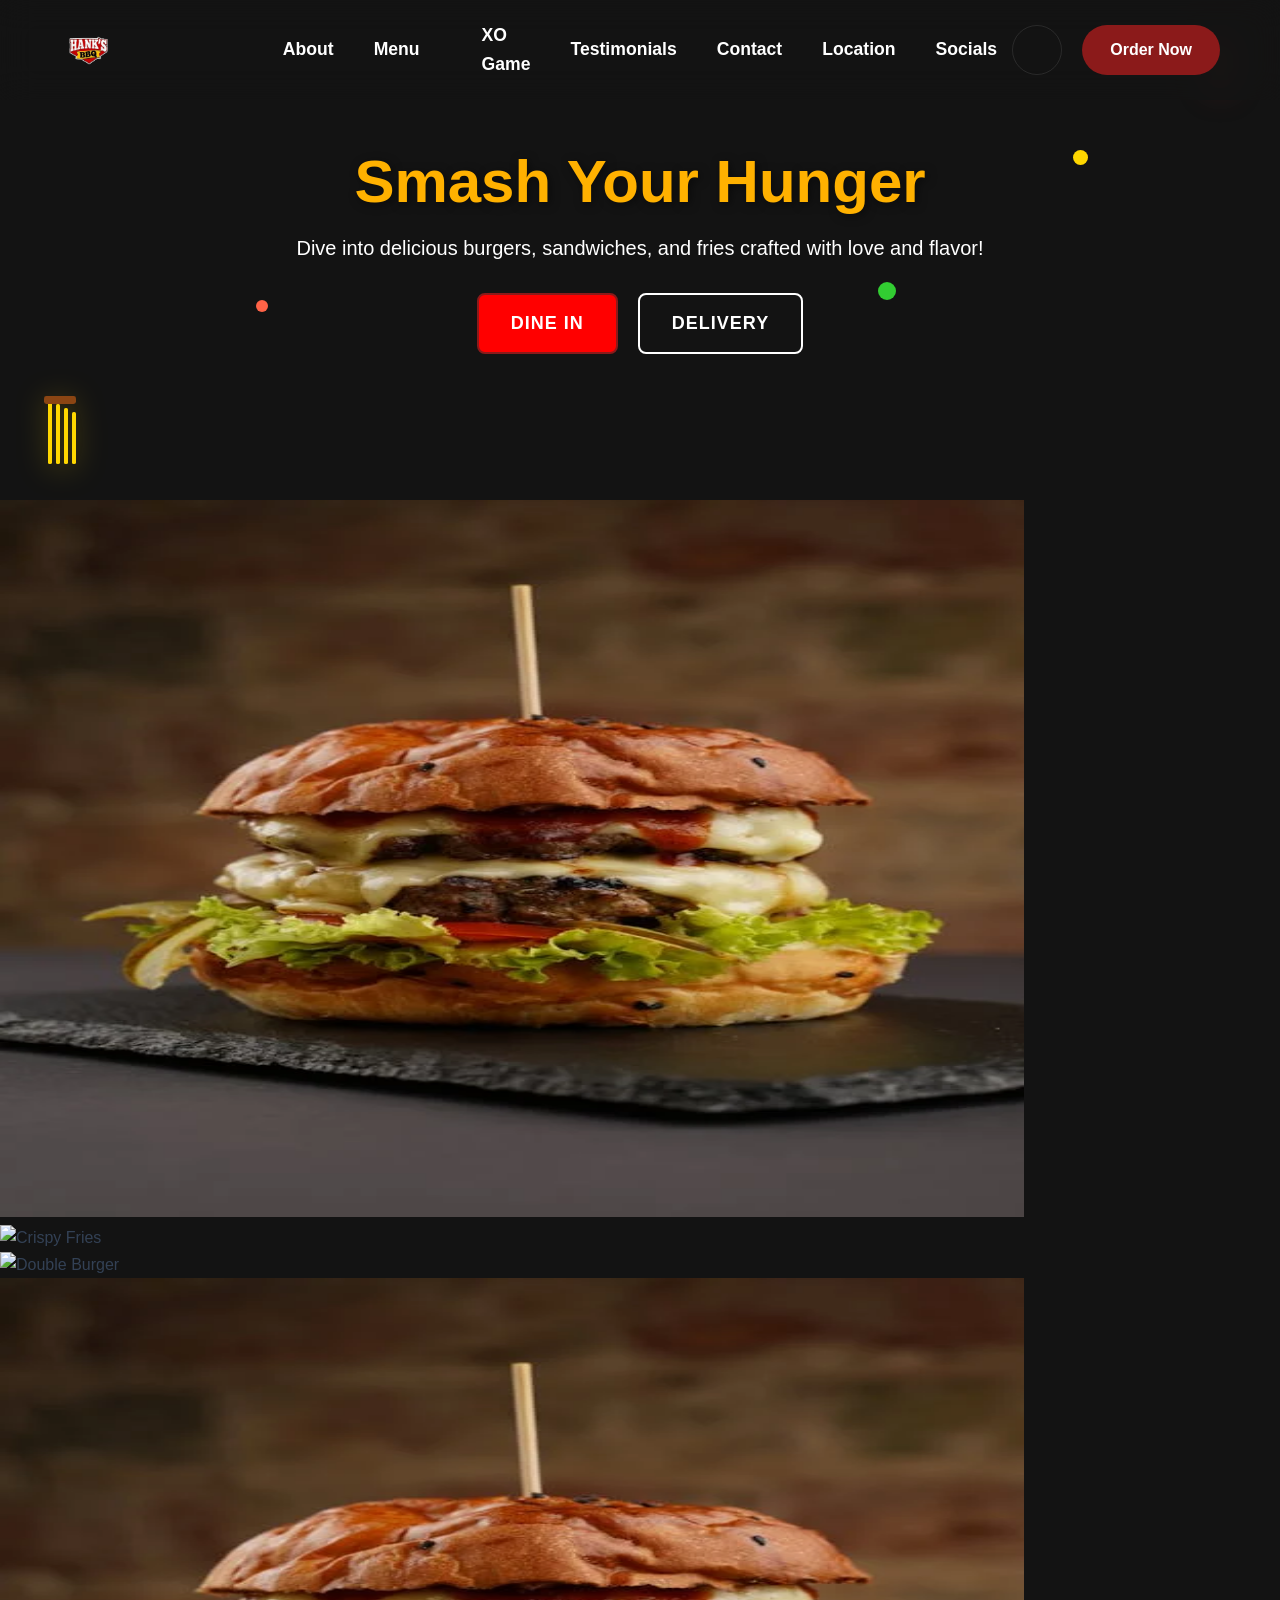
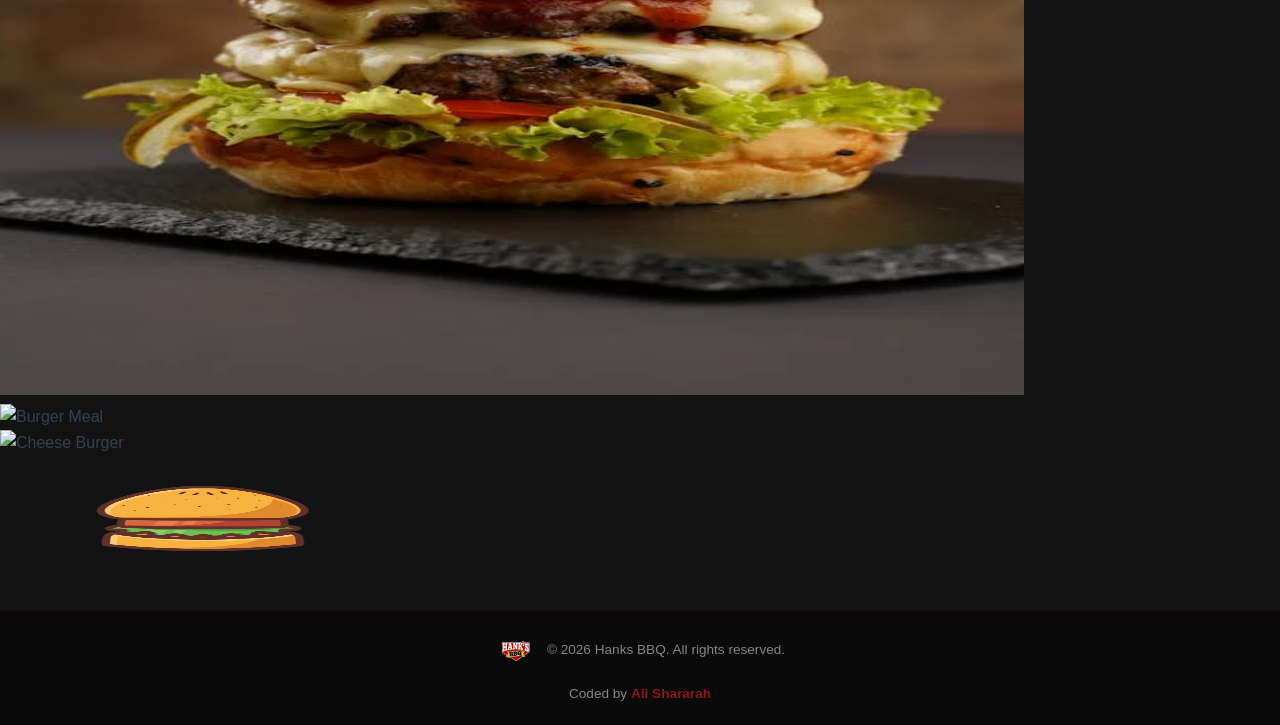
==== index.html @ 6cb67e4b "Add files via upload" ====
<!DOCTYPE html>
<html lang="en-US">
<head>
<meta charset="UTF-8">
<link rel="icon" type="image/png" href="438906440_1427563001210209_8043969711993804774_n.png">
<link rel="shortcut icon" href="438906440_1427563001210209_8043969711993804774_n.png">
    
		<title>Hanks BBQ</title>
<meta name='robots' content='max-image-preview:large' />
    <link rel="stylesheet" href="https://cdnjs.cloudflare.com/ajax/libs/font-awesome/6.4.0/css/all.min.css">
<link rel="alternate" type="application/rss+xml" title="Jitu  Raiyan &raquo; Feed" href="https://jituraiyan.com/feed/" />
<link rel="alternate" type="application/rss+xml" title="Jitu  Raiyan &raquo; Comments Feed" href="https://jituraiyan.com/comments/feed/" />
<link rel="alternate" title="oEmbed (JSON)" type="application/json+oembed" href="https://jituraiyan.com/wp-json/oembed/1.0/embed?url=https%3A%2F%2Fjituraiyan.com%2Fscroll-effect%2F" />
<link rel="alternate" title="oEmbed (XML)" type="text/xml+oembed" href="https://jituraiyan.com/wp-json/oembed/1.0/embed?url=https%3A%2F%2Fjituraiyan.com%2Fscroll-effect%2F&#038;format=xml" />
<style id='wp-img-auto-sizes-contain-inline-css'>
img:is([sizes=auto i],[sizes^="auto," i]){contain-intrinsic-size:3000px 1500px}
/*# sourceURL=wp-img-auto-sizes-contain-inline-css */
</style>
<link rel='stylesheet' id='astra-theme-css-css' href='https://jituraiyan.com/wp-content/themes/astra/assets/css/minified/main.min.css?ver=4.9.2' media='all' />
<style id='astra-theme-css-inline-css'>

:root{--ast-post-nav-space:0;--ast-container-default-xlg-padding:2.5em;--ast-container-default-lg-padding:2.5em;--ast-container-default-slg-padding:2em;--ast-container-default-md-padding:2.5em;--ast-container-default-sm-padding:2.5em;--ast-container-default-xs-padding:2.4em;--ast-container-default-xxs-padding:1.8em;--ast-code-block-background:#ECEFF3;--ast-comment-inputs-background:#F9FAFB;--ast-normal-container-width:1200px;--ast-narrow-container-width:750px;--ast-blog-title-font-weight:600;--ast-blog-meta-weight:600;--ast-global-color-primary:var(--ast-global-color-4);--ast-global-color-secondary:var(--ast-global-color-5);--ast-global-color-alternate-background:var(--ast-global-color-6);--ast-global-color-subtle-background:var(--ast-global-color-7);--ast-bg-style-guide:#F8FAFC;--ast-shadow-style-guide:0px 0px 4px 0 #00000057;--ast-global-dark-bg-style:#fff;--ast-global-dark-lfs:#fbfbfb;--ast-widget-bg-color:#fafafa;--ast-wc-container-head-bg-color:#fbfbfb;--ast-title-layout-bg:#eeeeee;--ast-search-border-color:#e7e7e7;--ast-lifter-hover-bg:#e6e6e6;--ast-gallery-block-color:#000;--srfm-color-input-label:var(--ast-global-color-2);}html{font-size:100%;}a{color:var(--ast-global-color-0);}a:hover,a:focus{color:white;}body,button,input,select,textarea,.ast-button,.ast-custom-button{font-family:-apple-system,BlinkMacSystemFont,Segoe UI,Roboto,Oxygen-Sans,Ubuntu,Cantarell,Helvetica Neue,sans-serif;font-weight:400;font-size:16px;font-size:1rem;line-height:var(--ast-body-line-height,1.65);}blockquote{color:var(--ast-global-color-3);}h1,.entry-content h1,h2,.entry-content h2,h3,.entry-content h3,h4,.entry-content h4,h5,.entry-content h5,h6,.entry-content h6,.site-title,.site-title a{font-weight:600;}.ast-site-identity .site-title a{color:var(--ast-global-color-2);}.site-title{font-size:26px;font-size:1.625rem;display:block;}.site-header .site-description{font-size:15px;font-size:0.9375rem;display:none;}.entry-title{font-size:20px;font-size:1.25rem;}.ast-blog-single-element.ast-taxonomy-container a{font-size:14px;font-size:0.875rem;}.ast-blog-meta-container{font-size:13px;font-size:0.8125rem;}.archive .ast-article-post .ast-article-inner,.blog .ast-article-post .ast-article-inner,.archive .ast-article-post .ast-article-inner:hover,.blog .ast-article-post .ast-article-inner:hover{border-top-left-radius:6px;border-top-right-radius:6px;border-bottom-right-radius:6px;border-bottom-left-radius:6px;overflow:hidden;}h1,.entry-content h1{font-size:36px;font-size:2.25rem;font-weight:600;line-height:1.4em;}h2,.entry-content h2{font-size:30px;font-size:1.875rem;font-weight:600;line-height:1.3em;}h3,.entry-content h3{font-size:24px;font-size:1.5rem;font-weight:600;line-height:1.3em;}h4,.entry-content h4{font-size:20px;font-size:1.25rem;line-height:1.2em;font-weight:600;}h5,.entry-content h5{font-size:18px;font-size:1.125rem;line-height:1.2em;font-weight:600;}h6,.entry-content h6{font-size:16px;font-size:1rem;line-height:1.25em;font-weight:600;}::selection{background-color:var(--ast-global-color-0);color:#ffffff;}body,h1,.entry-title a,.entry-content h1,h2,.entry-content h2,h3,.entry-content h3,h4,.entry-content h4,h5,.entry-content h5,h6,.entry-content h6{color:var(--ast-global-color-3);}.tagcloud a:hover,.tagcloud a:focus,.tagcloud a.current-item{color:#ffffff;border-color:var(--ast-global-color-0);background-color:var(--ast-global-color-0);}input:focus,input[type="text"]:focus,input[type="email"]:focus,input[type="url"]:focus,input[type="password"]:focus,input[type="reset"]:focus,input[type="search"]:focus,textarea:focus{border-color:var(--ast-global-color-0);}input[type="radio"]:checked,input[type=reset],input[type="checkbox"]:checked,input[type="checkbox"]:hover:checked,input[type="checkbox"]:focus:checked,input[type=range]::-webkit-slider-thumb{border-color:var(--ast-global-color-0);background-color:var(--ast-global-color-0);box-shadow:none;}.site-footer a:hover + .post-count,.site-footer a:focus + .post-count{background:var(--ast-global-color-0);border-color:var(--ast-global-color-0);}.single .nav-links .nav-previous,.single .nav-links .nav-next{color:var(--ast-global-color-0);}.entry-meta,.entry-meta *{line-height:1.45;color:var(--ast-global-color-0);font-weight:600;}.entry-meta a:not(.ast-button):hover,.entry-meta a:not(.ast-button):hover *,.entry-meta a:not(.ast-button):focus,.entry-meta a:not(.ast-button):focus *,.page-links > .page-link,.page-links .page-link:hover,.post-navigation a:hover{color:var(--ast-global-color-1);}#cat option,.secondary .calendar_wrap thead a,.secondary .calendar_wrap thead a:visited{color:var(--ast-global-color-0);}.secondary .calendar_wrap #today,.ast-progress-val span{background:var(--ast-global-color-0);}.secondary a:hover + .post-count,.secondary a:focus + .post-count{background:var(--ast-global-color-0);border-color:var(--ast-global-color-0);}.calendar_wrap #today > a{color:#ffffff;}.page-links .page-link,.single .post-navigation a{color:var(--ast-global-color-3);}.ast-search-menu-icon .search-form button.search-submit{padding:0 4px;}.ast-search-menu-icon form.search-form{padding-right:0;}.ast-search-menu-icon.slide-search input.search-field{width:0;}.ast-header-search .ast-search-menu-icon.ast-dropdown-active .search-form,.ast-header-search .ast-search-menu-icon.ast-dropdown-active .search-field:focus{transition:all 0.2s;}.search-form input.search-field:focus{outline:none;}.ast-search-menu-icon .search-form button.search-submit:focus,.ast-theme-transparent-header .ast-header-search .ast-dropdown-active .ast-icon,.ast-theme-transparent-header .ast-inline-search .search-field:focus .ast-icon{color:var(--ast-global-color-1);}.ast-header-search .slide-search .search-form{border:2px solid var(--ast-global-color-0);}.ast-header-search .slide-search .search-field{background-color:(--ast-global-dark-bg-style);}.ast-archive-title{color:var(--ast-global-color-2);}.widget-title{font-size:22px;font-size:1.375rem;color:var(--ast-global-color-2);}.ast-single-post .entry-content a,.ast-comment-content a:not(.ast-comment-edit-reply-wrap a){text-decoration:underline;}.ast-single-post .elementor-widget-button .elementor-button,.ast-single-post .entry-content .uagb-tab a,.ast-single-post .entry-content .uagb-ifb-cta a,.ast-single-post .entry-content .uabb-module-content a,.ast-single-post .entry-content .uagb-post-grid a,.ast-single-post .entry-content .uagb-timeline a,.ast-single-post .entry-content .uagb-toc__wrap a,.ast-single-post .entry-content .uagb-taxomony-box a,.ast-single-post .entry-content .woocommerce a,.entry-content .wp-block-latest-posts > li > a,.ast-single-post .entry-content .wp-block-file__button,li.ast-post-filter-single,.ast-single-post .ast-comment-content .comment-reply-link,.ast-single-post .ast-comment-content .comment-edit-link{text-decoration:none;}.ast-search-menu-icon.slide-search a:focus-visible:focus-visible,.astra-search-icon:focus-visible,#close:focus-visible,a:focus-visible,.ast-menu-toggle:focus-visible,.site .skip-link:focus-visible,.wp-block-loginout input:focus-visible,.wp-block-search.wp-block-search__button-inside .wp-block-search__inside-wrapper,.ast-header-navigation-arrow:focus-visible,.woocommerce .wc-proceed-to-checkout > .checkout-button:focus-visible,.woocommerce .woocommerce-MyAccount-navigation ul li a:focus-visible,.ast-orders-table__row .ast-orders-table__cell:focus-visible,.woocommerce .woocommerce-order-details .order-again > .button:focus-visible,.woocommerce .woocommerce-message a.button.wc-forward:focus-visible,.woocommerce #minus_qty:focus-visible,.woocommerce #plus_qty:focus-visible,a#ast-apply-coupon:focus-visible,.woocommerce .woocommerce-info a:focus-visible,.woocommerce .astra-shop-summary-wrap a:focus-visible,.woocommerce a.wc-forward:focus-visible,#ast-apply-coupon:focus-visible,.woocommerce-js .woocommerce-mini-cart-item a.remove:focus-visible,#close:focus-visible,.button.search-submit:focus-visible,#search_submit:focus,.normal-search:focus-visible,.ast-header-account-wrap:focus-visible,.woocommerce .ast-on-card-button.ast-quick-view-trigger:focus{outline-style:dotted;outline-color:inherit;outline-width:thin;}input:focus,input[type="text"]:focus,input[type="email"]:focus,input[type="url"]:focus,input[type="password"]:focus,input[type="reset"]:focus,input[type="search"]:focus,input[type="number"]:focus,textarea:focus,.wp-block-search__input:focus,[data-section="section-header-mobile-trigger"] .ast-button-wrap .ast-mobile-menu-trigger-minimal:focus,.ast-mobile-popup-drawer.active .menu-toggle-close:focus,.woocommerce-ordering select.orderby:focus,#ast-scroll-top:focus,#coupon_code:focus,.woocommerce-page #comment:focus,.woocommerce #reviews #respond input#submit:focus,.woocommerce a.add_to_cart_button:focus,.woocommerce .button.single_add_to_cart_button:focus,.woocommerce .woocommerce-cart-form button:focus,.woocommerce .woocommerce-cart-form__cart-item .quantity .qty:focus,.woocommerce .woocommerce-billing-fields .woocommerce-billing-fields__field-wrapper .woocommerce-input-wrapper > .input-text:focus,.woocommerce #order_comments:focus,.woocommerce #place_order:focus,.woocommerce .woocommerce-address-fields .woocommerce-address-fields__field-wrapper .woocommerce-input-wrapper > .input-text:focus,.woocommerce .woocommerce-MyAccount-content form button:focus,.woocommerce .woocommerce-MyAccount-content .woocommerce-EditAccountForm .woocommerce-form-row .woocommerce-Input.input-text:focus,.woocommerce .ast-woocommerce-container .woocommerce-pagination ul.page-numbers li a:focus,body #content .woocommerce form .form-row .select2-container--default .select2-selection--single:focus,#ast-coupon-code:focus,.woocommerce.woocommerce-js .quantity input[type=number]:focus,.woocommerce-js .woocommerce-mini-cart-item .quantity input[type=number]:focus,.woocommerce p#ast-coupon-trigger:focus{border-style:dotted;border-color:inherit;border-width:thin;}input{outline:none;}.ast-logo-title-inline .site-logo-img{padding-right:1em;}body .ast-oembed-container *{position:absolute;top:0;width:100%;height:100%;left:0;}body .wp-block-embed-pocket-casts .ast-oembed-container *{position:unset;}.ast-single-post-featured-section + article {margin-top: 2em;}.site-content .ast-single-post-featured-section img {width: 100%;overflow: hidden;object-fit: cover;}.ast-separate-container .site-content .ast-single-post-featured-section + article {margin-top: -80px;z-index: 9;position: relative;border-radius: 4px;}@media (min-width: 922px) {.ast-no-sidebar .site-content .ast-article-image-container--wide {margin-left: -120px;margin-right: -120px;max-width: unset;width: unset;}.ast-left-sidebar .site-content .ast-article-image-container--wide,.ast-right-sidebar .site-content .ast-article-image-container--wide {margin-left: -10px;margin-right: -10px;}.site-content .ast-article-image-container--full {margin-left: calc( -50vw + 50%);margin-right: calc( -50vw + 50%);max-width: 100vw;width: 100vw;}.ast-left-sidebar .site-content .ast-article-image-container--full,.ast-right-sidebar .site-content .ast-article-image-container--full {margin-left: -10px;margin-right: -10px;max-width: inherit;width: auto;}}.site > .ast-single-related-posts-container {margin-top: 0;}@media (min-width: 922px) {.ast-desktop .ast-container--narrow {max-width: var(--ast-narrow-container-width);margin: 0 auto;}}.ast-page-builder-template .hentry {margin: 0;}.ast-page-builder-template .site-content > .ast-container {max-width: 100%;padding: 0;}.ast-page-builder-template .site .site-content #primary {padding: 0;margin: 0;}.ast-page-builder-template .no-results {text-align: center;margin: 4em auto;}.ast-page-builder-template .ast-pagination {padding: 2em;}.ast-page-builder-template .entry-header.ast-no-title.ast-no-thumbnail {margin-top: 0;}.ast-page-builder-template .entry-header.ast-header-without-markup {margin-top: 0;margin-bottom: 0;}.ast-page-builder-template .entry-header.ast-no-title.ast-no-meta {margin-bottom: 0;}.ast-page-builder-template.single .post-navigation {padding-bottom: 2em;}.ast-page-builder-template.single-post .site-content > .ast-container {max-width: 100%;}.ast-page-builder-template .entry-header {margin-top: 2em;margin-left: auto;margin-right: auto;}.ast-page-builder-template .ast-archive-description {margin: 2em auto 0;padding-left: 20px;padding-right: 20px;}.ast-page-builder-template .ast-row {margin-left: 0;margin-right: 0;}.single.ast-page-builder-template .entry-header + .entry-content,.single.ast-page-builder-template .ast-single-entry-banner + .site-content article .entry-content {margin-bottom: 2em;}@media(min-width: 921px) {.ast-page-builder-template.archive.ast-right-sidebar .ast-row article,.ast-page-builder-template.archive.ast-left-sidebar .ast-row article {padding-left: 0;padding-right: 0;}}input[type="text"],input[type="number"],input[type="email"],input[type="url"],input[type="password"],input[type="search"],input[type=reset],input[type=tel],input[type=date],select,textarea{font-size:16px;font-style:normal;font-weight:400;line-height:24px;width:100%;padding:12px 16px;border-radius:4px;box-shadow:0px 1px 2px 0px rgba(0,0,0,0.05);color:var(--ast-form-input-text,#475569);}input[type="text"],input[type="number"],input[type="email"],input[type="url"],input[type="password"],input[type="search"],input[type=reset],input[type=tel],input[type=date],select{height:40px;}input[type="date"]{border-width:1px;border-style:solid;border-color:var(--ast-border-color);background:var( --ast-global-color-secondary,--ast-global-color-5 );}input[type="text"]:focus,input[type="number"]:focus,input[type="email"]:focus,input[type="url"]:focus,input[type="password"]:focus,input[type="search"]:focus,input[type=reset]:focus,input[type="tel"]:focus,input[type="date"]:focus,select:focus,textarea:focus{border-color:#046BD2;box-shadow:none;outline:none;color:var(--ast-form-input-focus-text,#475569);}label,legend{color:#111827;font-size:14px;font-style:normal;font-weight:500;line-height:20px;}select{padding:6px 10px;}fieldset{padding:30px;border-radius:4px;}button,.ast-button,.button,input[type="button"],input[type="reset"],input[type="submit"]{border-radius:4px;box-shadow:0px 1px 2px 0px rgba(0,0,0,0.05);}:root{--ast-comment-inputs-background:#FFF;}::placeholder{color:var(--ast-form-field-color,#9CA3AF);}::-ms-input-placeholder{color:var(--ast-form-field-color,#9CA3AF);}@media (max-width:921.9px){#ast-desktop-header{display:none;}}@media (min-width:922px){#ast-mobile-header{display:none;}}.wp-block-buttons.aligncenter{justify-content:center;}@media (max-width:921px){.ast-theme-transparent-header #primary,.ast-theme-transparent-header #secondary{padding:0;}}@media (max-width:921px){.ast-plain-container.ast-no-sidebar #primary{padding:0;}}.ast-plain-container.ast-no-sidebar #primary{margin-top:0;margin-bottom:0;}.wp-block-button.is-style-outline .wp-block-button__link{border-color:var(--ast-global-color-0);}div.wp-block-button.is-style-outline > .wp-block-button__link:not(.has-text-color),div.wp-block-button.wp-block-button__link.is-style-outline:not(.has-text-color){color:var(--ast-global-color-0);}.wp-block-button.is-style-outline .wp-block-button__link:hover,.wp-block-buttons .wp-block-button.is-style-outline .wp-block-button__link:focus,.wp-block-buttons .wp-block-button.is-style-outline > .wp-block-button__link:not(.has-text-color):hover,.wp-block-buttons .wp-block-button.wp-block-button__link.is-style-outline:not(.has-text-color):hover{color:#ffffff;background-color:var(--ast-global-color-1);border-color:var(--ast-global-color-1);}.post-page-numbers.current .page-link,.ast-pagination .page-numbers.current{color:#ffffff;border-color:var(--ast-global-color-0);background-color:var(--ast-global-color-0);}.wp-block-buttons .wp-block-button.is-style-outline .wp-block-button__link.wp-element-button,.ast-outline-button,.wp-block-uagb-buttons-child .uagb-buttons-repeater.ast-outline-button{border-color:var(--ast-global-color-0);border-top-width:2px;border-right-width:2px;border-bottom-width:2px;border-left-width:2px;font-family:inherit;font-weight:500;font-size:16px;font-size:1rem;line-height:1em;padding-top:13px;padding-right:30px;padding-bottom:13px;padding-left:30px;}.wp-block-buttons .wp-block-button.is-style-outline > .wp-block-button__link:not(.has-text-color),.wp-block-buttons .wp-block-button.wp-block-button__link.is-style-outline:not(.has-text-color),.ast-outline-button{color:var(--ast-global-color-0);}.wp-block-button.is-style-outline .wp-block-button__link:hover,.wp-block-buttons .wp-block-button.is-style-outline .wp-block-button__link:focus,.wp-block-buttons .wp-block-button.is-style-outline > .wp-block-button__link:not(.has-text-color):hover,.wp-block-buttons .wp-block-button.wp-block-button__link.is-style-outline:not(.has-text-color):hover,.ast-outline-button:hover,.ast-outline-button:focus,.wp-block-uagb-buttons-child .uagb-buttons-repeater.ast-outline-button:hover,.wp-block-uagb-buttons-child .uagb-buttons-repeater.ast-outline-button:focus{color:#ffffff;background-color:var(--ast-global-color-1);border-color:var(--ast-global-color-1);}.ast-single-post .entry-content a.ast-outline-button,.ast-single-post .entry-content .is-style-outline>.wp-block-button__link{text-decoration:none;}.wp-block-button .wp-block-button__link.wp-element-button.is-style-outline:not(.has-background),.wp-block-button.is-style-outline>.wp-block-button__link.wp-element-button:not(.has-background),.ast-outline-button{background-color:transparent;}.uagb-buttons-repeater.ast-outline-button{border-radius:9999px;}@media (max-width:921px){.wp-block-buttons .wp-block-button.is-style-outline .wp-block-button__link.wp-element-button,.ast-outline-button,.wp-block-uagb-buttons-child .uagb-buttons-repeater.ast-outline-button{padding-top:12px;padding-right:28px;padding-bottom:12px;padding-left:28px;}}@media (max-width:544px){.wp-block-buttons .wp-block-button.is-style-outline .wp-block-button__link.wp-element-button,.ast-outline-button,.wp-block-uagb-buttons-child .uagb-buttons-repeater.ast-outline-button{padding-top:10px;padding-right:24px;padding-bottom:10px;padding-left:24px;}}.entry-content[data-ast-blocks-layout] > figure{margin-bottom:1em;}h1.widget-title{font-weight:600;}h2.widget-title{font-weight:600;}h3.widget-title{font-weight:600;}.elementor-widget-container .elementor-loop-container .e-loop-item[data-elementor-type="loop-item"]{width:100%;} .content-area .elementor-widget-theme-post-content h1,.content-area .elementor-widget-theme-post-content h2,.content-area .elementor-widget-theme-post-content h3,.content-area .elementor-widget-theme-post-content h4,.content-area .elementor-widget-theme-post-content h5,.content-area .elementor-widget-theme-post-content h6{margin-top:1.5em;margin-bottom:calc(0.3em + 10px);}#page{display:flex;flex-direction:column;min-height:100vh;}.ast-404-layout-1 h1.page-title{color:var(--ast-global-color-2);}.single .post-navigation a{line-height:1em;height:inherit;}.error-404 .page-sub-title{font-size:1.5rem;font-weight:inherit;}.search .site-content .content-area .search-form{margin-bottom:0;}#page .site-content{flex-grow:1;}.widget{margin-bottom:1.25em;}#secondary li{line-height:1.5em;}#secondary .wp-block-group h2{margin-bottom:0.7em;}#secondary h2{font-size:1.7rem;}.ast-separate-container .ast-article-post,.ast-separate-container .ast-article-single,.ast-separate-container .comment-respond{padding:3em;}.ast-separate-container .ast-article-single .ast-article-single{padding:0;}.ast-article-single .wp-block-post-template-is-layout-grid{padding-left:0;}.ast-separate-container .comments-title,.ast-narrow-container .comments-title{padding:1.5em 2em;}.ast-page-builder-template .comment-form-textarea,.ast-comment-formwrap .ast-grid-common-col{padding:0;}.ast-comment-formwrap{padding:0;display:inline-flex;column-gap:20px;width:100%;margin-left:0;margin-right:0;}.comments-area textarea#comment:focus,.comments-area textarea#comment:active,.comments-area .ast-comment-formwrap input[type="text"]:focus,.comments-area .ast-comment-formwrap input[type="text"]:active {box-shadow:none;outline:none;}.archive.ast-page-builder-template .entry-header{margin-top:2em;}.ast-page-builder-template .ast-comment-formwrap{width:100%;}.entry-title{margin-bottom:0.6em;}.ast-archive-description p{font-size:inherit;font-weight:inherit;line-height:inherit;}.ast-separate-container .ast-comment-list li.depth-1,.hentry{margin-bottom:1.5em;}.site-content section.ast-archive-description{margin-bottom:2em;}@media (min-width:921px){.ast-left-sidebar.ast-page-builder-template #secondary,.archive.ast-right-sidebar.ast-page-builder-template .site-main{padding-left:20px;padding-right:20px;}}@media (max-width:544px){.ast-comment-formwrap.ast-row{column-gap:10px;display:inline-block;}#ast-commentform .ast-grid-common-col{position:relative;width:100%;}}@media (min-width:1201px){.ast-separate-container .ast-article-post,.ast-separate-container .ast-article-single,.ast-separate-container .ast-author-box,.ast-separate-container .ast-404-layout-1,.ast-separate-container .no-results{padding:3em;}} .content-area .elementor-widget-theme-post-content h1,.content-area .elementor-widget-theme-post-content h2,.content-area .elementor-widget-theme-post-content h3,.content-area .elementor-widget-theme-post-content h4,.content-area .elementor-widget-theme-post-content h5,.content-area .elementor-widget-theme-post-content h6{margin-top:1.5em;margin-bottom:calc(0.3em + 10px);}.elementor-loop-container .e-loop-item,.elementor-loop-container .ast-separate-container .ast-article-post,.elementor-loop-container .ast-separate-container .ast-article-single,.elementor-loop-container .ast-separate-container .comment-respond{padding:0px;}@media (max-width:921px){.ast-separate-container #primary,.ast-separate-container #secondary{padding:1.5em 0;}#primary,#secondary{padding:1.5em 0;margin:0;}.ast-left-sidebar #content > .ast-container{display:flex;flex-direction:column-reverse;width:100%;}}@media (min-width:922px){.ast-separate-container.ast-right-sidebar #primary,.ast-separate-container.ast-left-sidebar #primary{border:0;}.search-no-results.ast-separate-container #primary{margin-bottom:4em;}}.wp-block-button .wp-block-button__link{color:#ffffff;}.wp-block-button .wp-block-button__link:hover,.wp-block-button .wp-block-button__link:focus{color:#ffffff;background-color:var(--ast-global-color-1);border-color:var(--ast-global-color-1);}.elementor-widget-heading h1.elementor-heading-title{line-height:1.4em;}.elementor-widget-heading h2.elementor-heading-title{line-height:1.3em;}.elementor-widget-heading h3.elementor-heading-title{line-height:1.3em;}.elementor-widget-heading h4.elementor-heading-title{line-height:1.2em;}.elementor-widget-heading h5.elementor-heading-title{line-height:1.2em;}.elementor-widget-heading h6.elementor-heading-title{line-height:1.25em;}.wp-block-button .wp-block-button__link,.wp-block-search .wp-block-search__button,body .wp-block-file .wp-block-file__button{border-color:var(--ast-global-color-0);background-color:var(--ast-global-color-0);color:#ffffff;font-family:inherit;font-weight:500;line-height:1em;font-size:16px;font-size:1rem;padding-top:15px;padding-right:30px;padding-bottom:15px;padding-left:30px;}.ast-single-post .entry-content .wp-block-button .wp-block-button__link,.ast-single-post .entry-content .wp-block-search .wp-block-search__button,body .entry-content .wp-block-file .wp-block-file__button{text-decoration:none;}@media (max-width:921px){.wp-block-button .wp-block-button__link,.wp-block-search .wp-block-search__button,body .wp-block-file .wp-block-file__button{padding-top:14px;padding-right:28px;padding-bottom:14px;padding-left:28px;}}@media (max-width:544px){.wp-block-button .wp-block-button__link,.wp-block-search .wp-block-search__button,body .wp-block-file .wp-block-file__button{padding-top:12px;padding-right:24px;padding-bottom:12px;padding-left:24px;}}.menu-toggle,button,.ast-button,.ast-custom-button,.button,input#submit,input[type="button"],input[type="submit"],input[type="reset"],#comments .submit,.search .search-submit,form[CLASS*="wp-block-search__"].wp-block-search .wp-block-search__inside-wrapper .wp-block-search__button,body .wp-block-file .wp-block-file__button,.search .search-submit,.woocommerce-js a.button,.woocommerce button.button,.woocommerce .woocommerce-message a.button,.woocommerce #respond input#submit.alt,.woocommerce input.button.alt,.woocommerce input.button,.woocommerce input.button:disabled,.woocommerce input.button:disabled[disabled],.woocommerce input.button:disabled:hover,.woocommerce input.button:disabled[disabled]:hover,.woocommerce #respond input#submit,.woocommerce button.button.alt.disabled,.wc-block-grid__products .wc-block-grid__product .wp-block-button__link,.wc-block-grid__product-onsale,[CLASS*="wc-block"] button,.woocommerce-js .astra-cart-drawer .astra-cart-drawer-content .woocommerce-mini-cart__buttons .button:not(.checkout):not(.ast-continue-shopping),.woocommerce-js .astra-cart-drawer .astra-cart-drawer-content .woocommerce-mini-cart__buttons a.checkout,.woocommerce button.button.alt.disabled.wc-variation-selection-needed,[CLASS*="wc-block"] .wc-block-components-button{border-style:solid;border-top-width:0;border-right-width:0;border-left-width:0;border-bottom-width:0;color:#ffffff;border-color:var(--ast-global-color-0);background-color:var(--ast-global-color-0);padding-top:15px;padding-right:30px;padding-bottom:15px;padding-left:30px;font-family:inherit;font-weight:500;font-size:16px;font-size:1rem;line-height:1em;}button:focus,.menu-toggle:hover,button:hover,.ast-button:hover,.ast-custom-button:hover .button:hover,.ast-custom-button:hover ,input[type=reset]:hover,input[type=reset]:focus,input#submit:hover,input#submit:focus,input[type="button"]:hover,input[type="button"]:focus,input[type="submit"]:hover,input[type="submit"]:focus,form[CLASS*="wp-block-search__"].wp-block-search .wp-block-search__inside-wrapper .wp-block-search__button:hover,form[CLASS*="wp-block-search__"].wp-block-search .wp-block-search__inside-wrapper .wp-block-search__button:focus,body .wp-block-file .wp-block-file__button:hover,body .wp-block-file .wp-block-file__button:focus,.woocommerce-js a.button:hover,.woocommerce button.button:hover,.woocommerce .woocommerce-message a.button:hover,.woocommerce #respond input#submit:hover,.woocommerce #respond input#submit.alt:hover,.woocommerce input.button.alt:hover,.woocommerce input.button:hover,.woocommerce button.button.alt.disabled:hover,.wc-block-grid__products .wc-block-grid__product .wp-block-button__link:hover,[CLASS*="wc-block"] button:hover,.woocommerce-js .astra-cart-drawer .astra-cart-drawer-content .woocommerce-mini-cart__buttons .button:not(.checkout):not(.ast-continue-shopping):hover,.woocommerce-js .astra-cart-drawer .astra-cart-drawer-content .woocommerce-mini-cart__buttons a.checkout:hover,.woocommerce button.button.alt.disabled.wc-variation-selection-needed:hover,[CLASS*="wc-block"] .wc-block-components-button:hover,[CLASS*="wc-block"] .wc-block-components-button:focus{color:#ffffff;background-color:var(--ast-global-color-1);border-color:var(--ast-global-color-1);}form[CLASS*="wp-block-search__"].wp-block-search .wp-block-search__inside-wrapper .wp-block-search__button.has-icon{padding-top:calc(15px - 3px);padding-right:calc(30px - 3px);padding-bottom:calc(15px - 3px);padding-left:calc(30px - 3px);}@media (max-width:921px){.menu-toggle,button,.ast-button,.ast-custom-button,.button,input#submit,input[type="button"],input[type="submit"],input[type="reset"],#comments .submit,.search .search-submit,form[CLASS*="wp-block-search__"].wp-block-search .wp-block-search__inside-wrapper .wp-block-search__button,body .wp-block-file .wp-block-file__button,.search .search-submit,.woocommerce-js a.button,.woocommerce button.button,.woocommerce .woocommerce-message a.button,.woocommerce #respond input#submit.alt,.woocommerce input.button.alt,.woocommerce input.button,.woocommerce input.button:disabled,.woocommerce input.button:disabled[disabled],.woocommerce input.button:disabled:hover,.woocommerce input.button:disabled[disabled]:hover,.woocommerce #respond input#submit,.woocommerce button.button.alt.disabled,.wc-block-grid__products .wc-block-grid__product .wp-block-button__link,.wc-block-grid__product-onsale,[CLASS*="wc-block"] button,.woocommerce-js .astra-cart-drawer .astra-cart-drawer-content .woocommerce-mini-cart__buttons .button:not(.checkout):not(.ast-continue-shopping),.woocommerce-js .astra-cart-drawer .astra-cart-drawer-content .woocommerce-mini-cart__buttons a.checkout,.woocommerce button.button.alt.disabled.wc-variation-selection-needed,[CLASS*="wc-block"] .wc-block-components-button{padding-top:14px;padding-right:28px;padding-bottom:14px;padding-left:28px;}}@media (max-width:544px){.menu-toggle,button,.ast-button,.ast-custom-button,.button,input#submit,input[type="button"],input[type="submit"],input[type="reset"],#comments .submit,.search .search-submit,form[CLASS*="wp-block-search__"].wp-block-search .wp-block-search__inside-wrapper .wp-block-search__button,body .wp-block-file .wp-block-file__button,.search .search-submit,.woocommerce-js a.button,.woocommerce button.button,.woocommerce .woocommerce-message a.button,.woocommerce #respond input#submit.alt,.woocommerce input.button.alt,.woocommerce input.button,.woocommerce input.button:disabled,.woocommerce input.button:disabled[disabled],.woocommerce input.button:disabled:hover,.woocommerce input.button:disabled[disabled]:hover,.woocommerce #respond input#submit,.woocommerce button.button.alt.disabled,.wc-block-grid__products .wc-block-grid__product .wp-block-button__link,.wc-block-grid__product-onsale,[CLASS*="wc-block"] button,.woocommerce-js .astra-cart-drawer .astra-cart-drawer-content .woocommerce-mini-cart__buttons .button:not(.checkout):not(.ast-continue-shopping),.woocommerce-js .astra-cart-drawer .astra-cart-drawer-content .woocommerce-mini-cart__buttons a.checkout,.woocommerce button.button.alt.disabled.wc-variation-selection-needed,[CLASS*="wc-block"] .wc-block-components-button{padding-top:12px;padding-right:24px;padding-bottom:12px;padding-left:24px;}}@media (max-width:921px){.ast-mobile-header-stack .main-header-bar .ast-search-menu-icon{display:inline-block;}.ast-header-break-point.ast-header-custom-item-outside .ast-mobile-header-stack .main-header-bar .ast-search-icon{margin:0;}.ast-comment-avatar-wrap img{max-width:2.5em;}.ast-comment-meta{padding:0 1.8888em 1.3333em;}}@media (min-width:544px){.ast-container{max-width:100%;}}@media (max-width:544px){.ast-separate-container .ast-article-post,.ast-separate-container .ast-article-single,.ast-separate-container .comments-title,.ast-separate-container .ast-archive-description{padding:1.5em 1em;}.ast-separate-container #content .ast-container{padding-left:0.54em;padding-right:0.54em;}.ast-separate-container .ast-comment-list .bypostauthor{padding:.5em;}.ast-search-menu-icon.ast-dropdown-active .search-field{width:170px;}} #ast-mobile-header .ast-site-header-cart-li a{pointer-events:none;}.ast-separate-container{background-color:var(--ast-global-color-5);}@media (max-width:921px){.site-title{display:block;}.site-header .site-description{display:none;}h1,.entry-content h1{font-size:30px;font-size:1.875rem;}h2,.entry-content h2{font-size:25px;font-size:1.5625rem;}h3,.entry-content h3{font-size:20px;font-size:1.25rem;}}@media (max-width:544px){.site-title{display:block;}.site-header .site-description{display:none;}h1,.entry-content h1{font-size:30px;font-size:1.875rem;}h2,.entry-content h2{font-size:25px;font-size:1.5625rem;}h3,.entry-content h3{font-size:20px;font-size:1.25rem;}}@media (max-width:921px){html{font-size:91.2%;}}@media (max-width:544px){html{font-size:91.2%;}}@media (min-width:922px){.ast-container{max-width:1240px;}}@media (min-width:922px){.site-content .ast-container{display:flex;}}@media (max-width:921px){.site-content .ast-container{flex-direction:column;}}.entry-content h1,.entry-content h2,.entry-content h3,.entry-content h4,.entry-content h5,.entry-content h6{clear:none;}@media (min-width:922px){.main-header-menu .sub-menu .menu-item.ast-left-align-sub-menu:hover > .sub-menu,.main-header-menu .sub-menu .menu-item.ast-left-align-sub-menu.focus > .sub-menu{margin-left:-0px;}}.entry-content li > p{margin-bottom:0;}.site .comments-area{padding-bottom:2em;margin-top:2em;}.wp-block-file {display: flex;align-items: center;flex-wrap: wrap;justify-content: space-between;}.wp-block-pullquote {border: none;}.wp-block-pullquote blockquote::before {content: "\201D";font-family: "Helvetica",sans-serif;display: flex;transform: rotate( 180deg );font-size: 6rem;font-style: normal;line-height: 1;font-weight: bold;align-items: center;justify-content: center;}.has-text-align-right > blockquote::before {justify-content: flex-start;}.has-text-align-left > blockquote::before {justify-content: flex-end;}figure.wp-block-pullquote.is-style-solid-color blockquote {max-width: 100%;text-align: inherit;}:root {--wp--custom--ast-default-block-top-padding: 3em;--wp--custom--ast-default-block-right-padding: 3em;--wp--custom--ast-default-block-bottom-padding: 3em;--wp--custom--ast-default-block-left-padding: 3em;--wp--custom--ast-container-width: 1200px;--wp--custom--ast-content-width-size: 1200px;--wp--custom--ast-wide-width-size: calc(1200px + var(--wp--custom--ast-default-block-left-padding) + var(--wp--custom--ast-default-block-right-padding));}.ast-narrow-container {--wp--custom--ast-content-width-size: 750px;--wp--custom--ast-wide-width-size: 750px;}@media(max-width: 921px) {:root {--wp--custom--ast-default-block-top-padding: 3em;--wp--custom--ast-default-block-right-padding: 2em;--wp--custom--ast-default-block-bottom-padding: 3em;--wp--custom--ast-default-block-left-padding: 2em;}}@media(max-width: 544px) {:root {--wp--custom--ast-default-block-top-padding: 3em;--wp--custom--ast-default-block-right-padding: 1.5em;--wp--custom--ast-default-block-bottom-padding: 3em;--wp--custom--ast-default-block-left-padding: 1.5em;}}.entry-content > .wp-block-group,.entry-content > .wp-block-cover,.entry-content > .wp-block-columns {padding-top: var(--wp--custom--ast-default-block-top-padding);padding-right: var(--wp--custom--ast-default-block-right-padding);padding-bottom: var(--wp--custom--ast-default-block-bottom-padding);padding-left: var(--wp--custom--ast-default-block-left-padding);}.ast-plain-container.ast-no-sidebar .entry-content > .alignfull,.ast-page-builder-template .ast-no-sidebar .entry-content > .alignfull {margin-left: calc( -50vw + 50%);margin-right: calc( -50vw + 50%);max-width: 100vw;width: 100vw;}.ast-plain-container.ast-no-sidebar .entry-content .alignfull .alignfull,.ast-page-builder-template.ast-no-sidebar .entry-content .alignfull .alignfull,.ast-plain-container.ast-no-sidebar .entry-content .alignfull .alignwide,.ast-page-builder-template.ast-no-sidebar .entry-content .alignfull .alignwide,.ast-plain-container.ast-no-sidebar .entry-content .alignwide .alignfull,.ast-page-builder-template.ast-no-sidebar .entry-content .alignwide .alignfull,.ast-plain-container.ast-no-sidebar .entry-content .alignwide .alignwide,.ast-page-builder-template.ast-no-sidebar .entry-content .alignwide .alignwide,.ast-plain-container.ast-no-sidebar .entry-content .wp-block-column .alignfull,.ast-page-builder-template.ast-no-sidebar .entry-content .wp-block-column .alignfull,.ast-plain-container.ast-no-sidebar .entry-content .wp-block-column .alignwide,.ast-page-builder-template.ast-no-sidebar .entry-content .wp-block-column .alignwide {margin-left: auto;margin-right: auto;width: 100%;}[data-ast-blocks-layout] .wp-block-separator:not(.is-style-dots) {height: 0;}[data-ast-blocks-layout] .wp-block-separator {margin: 20px auto;}[data-ast-blocks-layout] .wp-block-separator:not(.is-style-wide):not(.is-style-dots) {max-width: 100px;}[data-ast-blocks-layout] .wp-block-separator.has-background {padding: 0;}.entry-content[data-ast-blocks-layout] > * {max-width: var(--wp--custom--ast-content-width-size);margin-left: auto;margin-right: auto;}.entry-content[data-ast-blocks-layout] > .alignwide {max-width: var(--wp--custom--ast-wide-width-size);}.entry-content[data-ast-blocks-layout] .alignfull {max-width: none;}.entry-content .wp-block-columns {margin-bottom: 0;}blockquote {margin: 1.5em;border-color: rgba(0,0,0,0.05);}.wp-block-quote:not(.has-text-align-right):not(.has-text-align-center) {border-left: 5px solid rgba(0,0,0,0.05);}.has-text-align-right > blockquote,blockquote.has-text-align-right {border-right: 5px solid rgba(0,0,0,0.05);}.has-text-align-left > blockquote,blockquote.has-text-align-left {border-left: 5px solid rgba(0,0,0,0.05);}.wp-block-site-tagline,.wp-block-latest-posts .read-more {margin-top: 15px;}.wp-block-loginout p label {display: block;}.wp-block-loginout p:not(.login-remember):not(.login-submit) input {width: 100%;}.wp-block-loginout input:focus {border-color: transparent;}.wp-block-loginout input:focus {outline: thin dotted;}.entry-content .wp-block-media-text .wp-block-media-text__content {padding: 0 0 0 8%;}.entry-content .wp-block-media-text.has-media-on-the-right .wp-block-media-text__content {padding: 0 8% 0 0;}.entry-content .wp-block-media-text.has-background .wp-block-media-text__content {padding: 8%;}.entry-content .wp-block-cover:not([class*="background-color"]):not(.has-text-color.has-link-color) .wp-block-cover__inner-container,.entry-content .wp-block-cover:not([class*="background-color"]) .wp-block-cover-image-text,.entry-content .wp-block-cover:not([class*="background-color"]) .wp-block-cover-text,.entry-content .wp-block-cover-image:not([class*="background-color"]) .wp-block-cover__inner-container,.entry-content .wp-block-cover-image:not([class*="background-color"]) .wp-block-cover-image-text,.entry-content .wp-block-cover-image:not([class*="background-color"]) .wp-block-cover-text {color: var(--ast-global-color-primary,var(--ast-global-color-5));}.wp-block-loginout .login-remember input {width: 1.1rem;height: 1.1rem;margin: 0 5px 4px 0;vertical-align: middle;}.wp-block-latest-posts > li > *:first-child,.wp-block-latest-posts:not(.is-grid) > li:first-child {margin-top: 0;}.entry-content > .wp-block-buttons,.entry-content > .wp-block-uagb-buttons {margin-bottom: 1.5em;}.wp-block-search__inside-wrapper .wp-block-search__input {padding: 0 10px;color: var(--ast-global-color-3);background: var(--ast-global-color-primary,var(--ast-global-color-5));border-color: var(--ast-border-color);}.wp-block-latest-posts .read-more {margin-bottom: 1.5em;}.wp-block-search__no-button .wp-block-search__inside-wrapper .wp-block-search__input {padding-top: 5px;padding-bottom: 5px;}.wp-block-latest-posts .wp-block-latest-posts__post-date,.wp-block-latest-posts .wp-block-latest-posts__post-author {font-size: 1rem;}.wp-block-latest-posts > li > *,.wp-block-latest-posts:not(.is-grid) > li {margin-top: 12px;margin-bottom: 12px;}.ast-page-builder-template .entry-content[data-ast-blocks-layout] > *,.ast-page-builder-template .entry-content[data-ast-blocks-layout] > .alignfull:not(.wp-block-group):not(.uagb-is-root-container) > * {max-width: none;}.ast-page-builder-template .entry-content[data-ast-blocks-layout] > .alignwide:not(.uagb-is-root-container) > * {max-width: var(--wp--custom--ast-wide-width-size);}.ast-page-builder-template .entry-content[data-ast-blocks-layout] > .inherit-container-width > *,.ast-page-builder-template .entry-content[data-ast-blocks-layout] > *:not(.wp-block-group):not(.uagb-is-root-container) > *,.entry-content[data-ast-blocks-layout] > .wp-block-cover .wp-block-cover__inner-container {max-width: none ;margin-left: auto;margin-right: auto;}.entry-content[data-ast-blocks-layout] .wp-block-cover:not(.alignleft):not(.alignright) {width: auto;}@media(max-width: 1200px) {.ast-separate-container .entry-content > .alignfull,.ast-separate-container .entry-content[data-ast-blocks-layout] > .alignwide,.ast-plain-container .entry-content[data-ast-blocks-layout] > .alignwide,.ast-plain-container .entry-content .alignfull {margin-left: calc(-1 * min(var(--ast-container-default-xlg-padding),20px)) ;margin-right: calc(-1 * min(var(--ast-container-default-xlg-padding),20px));}}@media(min-width: 1201px) {.ast-separate-container .entry-content > .alignfull {margin-left: calc(-1 * var(--ast-container-default-xlg-padding) );margin-right: calc(-1 * var(--ast-container-default-xlg-padding) );}.ast-separate-container .entry-content[data-ast-blocks-layout] > .alignwide,.ast-plain-container .entry-content[data-ast-blocks-layout] > .alignwide {margin-left: auto;margin-right: auto;}}@media(min-width: 921px) {.ast-separate-container .entry-content .wp-block-group.alignwide:not(.inherit-container-width) > :where(:not(.alignleft):not(.alignright)),.ast-plain-container .entry-content .wp-block-group.alignwide:not(.inherit-container-width) > :where(:not(.alignleft):not(.alignright)) {max-width: calc( var(--wp--custom--ast-content-width-size) + 80px );}.ast-plain-container.ast-right-sidebar .entry-content[data-ast-blocks-layout] .alignfull,.ast-plain-container.ast-left-sidebar .entry-content[data-ast-blocks-layout] .alignfull {margin-left: -60px;margin-right: -60px;}}@media(min-width: 544px) {.entry-content > .alignleft {margin-right: 20px;}.entry-content > .alignright {margin-left: 20px;}}@media (max-width:544px){.wp-block-columns .wp-block-column:not(:last-child){margin-bottom:20px;}.wp-block-latest-posts{margin:0;}}@media( max-width: 600px ) {.entry-content .wp-block-media-text .wp-block-media-text__content,.entry-content .wp-block-media-text.has-media-on-the-right .wp-block-media-text__content {padding: 8% 0 0;}.entry-content .wp-block-media-text.has-background .wp-block-media-text__content {padding: 8%;}}.ast-page-builder-template .entry-header {padding-left: 0;}.ast-narrow-container .site-content .wp-block-uagb-image--align-full .wp-block-uagb-image__figure {max-width: 100%;margin-left: auto;margin-right: auto;}.entry-content ul,.entry-content ol {padding: revert;margin: revert;padding-left: 20px;}:root .has-ast-global-color-0-color{color:var(--ast-global-color-0);}:root .has-ast-global-color-0-background-color{background-color:var(--ast-global-color-0);}:root .wp-block-button .has-ast-global-color-0-color{color:var(--ast-global-color-0);}:root .wp-block-button .has-ast-global-color-0-background-color{background-color:var(--ast-global-color-0);}:root .has-ast-global-color-1-color{color:var(--ast-global-color-1);}:root .has-ast-global-color-1-background-color{background-color:var(--ast-global-color-1);}:root .wp-block-button .has-ast-global-color-1-color{color:var(--ast-global-color-1);}:root .wp-block-button .has-ast-global-color-1-background-color{background-color:var(--ast-global-color-1);}:root .has-ast-global-color-2-color{color:var(--ast-global-color-2);}:root .has-ast-global-color-2-background-color{background-color:var(--ast-global-color-2);}:root .wp-block-button .has-ast-global-color-2-color{color:var(--ast-global-color-2);}:root .wp-block-button .has-ast-global-color-2-background-color{background-color:var(--ast-global-color-2);}:root .has-ast-global-color-3-color{color:var(--ast-global-color-3);}:root .has-ast-global-color-3-background-color{background-color:var(--ast-global-color-3);}:root .wp-block-button .has-ast-global-color-3-color{color:var(--ast-global-color-3);}:root .wp-block-button .has-ast-global-color-3-background-color{background-color:var(--ast-global-color-3);}:root .has-ast-global-color-4-color{color:var(--ast-global-color-4);}:root .has-ast-global-color-4-background-color{background-color:var(--ast-global-color-4);}:root .wp-block-button .has-ast-global-color-4-color{color:var(--ast-global-color-4);}:root .wp-block-button .has-ast-global-color-4-background-color{background-color:var(--ast-global-color-4);}:root .has-ast-global-color-5-color{color:var(--ast-global-color-5);}:root .has-ast-global-color-5-background-color{background-color:var(--ast-global-color-5);}:root .wp-block-button .has-ast-global-color-5-color{color:var(--ast-global-color-5);}:root .wp-block-button .has-ast-global-color-5-background-color{background-color:var(--ast-global-color-5);}:root .has-ast-global-color-6-color{color:var(--ast-global-color-6);}:root .has-ast-global-color-6-background-color{background-color:var(--ast-global-color-6);}:root .wp-block-button .has-ast-global-color-6-color{color:var(--ast-global-color-6);}:root .wp-block-button .has-ast-global-color-6-background-color{background-color:var(--ast-global-color-6);}:root .has-ast-global-color-7-color{color:var(--ast-global-color-7);}:root .has-ast-global-color-7-background-color{background-color:var(--ast-global-color-7);}:root .wp-block-button .has-ast-global-color-7-color{color:var(--ast-global-color-7);}:root .wp-block-button .has-ast-global-color-7-background-color{background-color:var(--ast-global-color-7);}:root .has-ast-global-color-8-color{color:var(--ast-global-color-8);}:root .has-ast-global-color-8-background-color{background-color:var(--ast-global-color-8);}:root .wp-block-button .has-ast-global-color-8-color{color:var(--ast-global-color-8);}:root .wp-block-button .has-ast-global-color-8-background-color{background-color:var(--ast-global-color-8);}:root{--ast-global-color-0:#046bd2;--ast-global-color-1:#045cb4;--ast-global-color-2:#1e293b;--ast-global-color-3:#334155;--ast-global-color-4:#FFFFFF;--ast-global-color-5:#F0F5FA;--ast-global-color-6:#111111;--ast-global-color-7:#D1D5DB;--ast-global-color-8:#111111;}:root {--ast-border-color : var(--ast-global-color-7);}.ast-single-entry-banner {-js-display: flex;display: flex;flex-direction: column;justify-content: center;text-align: center;position: relative;background: var(--ast-title-layout-bg);}.ast-single-entry-banner[data-banner-layout="layout-1"] {max-width: 1200px;background: inherit;padding: 20px 0;}.ast-single-entry-banner[data-banner-width-type="custom"] {margin: 0 auto;width: 100%;}.ast-single-entry-banner + .site-content .entry-header {margin-bottom: 0;}.site .ast-author-avatar {--ast-author-avatar-size: ;}a.ast-underline-text {text-decoration: underline;}.ast-container > .ast-terms-link {position: relative;display: block;}a.ast-button.ast-badge-tax {padding: 4px 8px;border-radius: 3px;font-size: inherit;}header.entry-header .entry-title{font-weight:600;font-size:32px;font-size:2rem;}header.entry-header > *:not(:last-child){margin-bottom:10px;}header.entry-header .post-thumb-img-content{text-align:center;}header.entry-header .post-thumb img,.ast-single-post-featured-section.post-thumb img{aspect-ratio:16/9;width:100%;height:100%;}.ast-archive-entry-banner {-js-display: flex;display: flex;flex-direction: column;justify-content: center;text-align: center;position: relative;background: var(--ast-title-layout-bg);}.ast-archive-entry-banner[data-banner-width-type="custom"] {margin: 0 auto;width: 100%;}.ast-archive-entry-banner[data-banner-layout="layout-1"] {background: inherit;padding: 20px 0;text-align: left;}body.archive .ast-archive-description{max-width:1200px;width:100%;text-align:left;padding-top:3em;padding-right:3em;padding-bottom:3em;padding-left:3em;}body.archive .ast-archive-description .ast-archive-title,body.archive .ast-archive-description .ast-archive-title *{font-weight:600;font-size:32px;font-size:2rem;}body.archive .ast-archive-description > *:not(:last-child){margin-bottom:10px;}@media (max-width:921px){body.archive .ast-archive-description{text-align:left;}}@media (max-width:544px){body.archive .ast-archive-description{text-align:left;}}.ast-breadcrumbs .trail-browse,.ast-breadcrumbs .trail-items,.ast-breadcrumbs .trail-items li{display:inline-block;margin:0;padding:0;border:none;background:inherit;text-indent:0;text-decoration:none;}.ast-breadcrumbs .trail-browse{font-size:inherit;font-style:inherit;font-weight:inherit;color:inherit;}.ast-breadcrumbs .trail-items{list-style:none;}.trail-items li::after{padding:0 0.3em;content:"\00bb";}.trail-items li:last-of-type::after{display:none;}h1,.entry-content h1,h2,.entry-content h2,h3,.entry-content h3,h4,.entry-content h4,h5,.entry-content h5,h6,.entry-content h6{color:var(--ast-global-color-2);}.entry-title a{color:var(--ast-global-color-2);}@media (max-width:921px){.ast-builder-grid-row-container.ast-builder-grid-row-tablet-3-firstrow .ast-builder-grid-row > *:first-child,.ast-builder-grid-row-container.ast-builder-grid-row-tablet-3-lastrow .ast-builder-grid-row > *:last-child{grid-column:1 / -1;}}@media (max-width:544px){.ast-builder-grid-row-container.ast-builder-grid-row-mobile-3-firstrow .ast-builder-grid-row > *:first-child,.ast-builder-grid-row-container.ast-builder-grid-row-mobile-3-lastrow .ast-builder-grid-row > *:last-child{grid-column:1 / -1;}}.ast-builder-layout-element[data-section="title_tagline"]{display:flex;}@media (max-width:921px){.ast-header-break-point .ast-builder-layout-element[data-section="title_tagline"]{display:flex;}}@media (max-width:544px){.ast-header-break-point .ast-builder-layout-element[data-section="title_tagline"]{display:flex;}}.ast-builder-menu-1{font-family:inherit;font-weight:inherit;}.ast-builder-menu-1 .menu-item > .menu-link{color:var(--ast-global-color-3);}.ast-builder-menu-1 .menu-item > .ast-menu-toggle{color:var(--ast-global-color-3);}.ast-builder-menu-1 .menu-item:hover > .menu-link,.ast-builder-menu-1 .inline-on-mobile .menu-item:hover > .ast-menu-toggle{color:var(--ast-global-color-1);}.ast-builder-menu-1 .menu-item:hover > .ast-menu-toggle{color:var(--ast-global-color-1);}.ast-builder-menu-1 .menu-item.current-menu-item > .menu-link,.ast-builder-menu-1 .inline-on-mobile .menu-item.current-menu-item > .ast-menu-toggle,.ast-builder-menu-1 .current-menu-ancestor > .menu-link{color:var(--ast-global-color-1);}.ast-builder-menu-1 .menu-item.current-menu-item > .ast-menu-toggle{color:var(--ast-global-color-1);}.ast-builder-menu-1 .sub-menu,.ast-builder-menu-1 .inline-on-mobile .sub-menu{border-top-width:2px;border-bottom-width:0;border-right-width:0;border-left-width:0;border-color:var(--ast-global-color-0);border-style:solid;}.ast-builder-menu-1 .sub-menu .sub-menu{top:-2px;}.ast-builder-menu-1 .main-header-menu > .menu-item > .sub-menu,.ast-builder-menu-1 .main-header-menu > .menu-item > .astra-full-megamenu-wrapper{margin-top:0;}.ast-desktop .ast-builder-menu-1 .main-header-menu > .menu-item > .sub-menu:before,.ast-desktop .ast-builder-menu-1 .main-header-menu > .menu-item > .astra-full-megamenu-wrapper:before{height:calc( 0px + 2px + 5px );}.ast-desktop .ast-builder-menu-1 .menu-item .sub-menu .menu-link{border-style:none;}@media (max-width:921px){.ast-header-break-point .ast-builder-menu-1 .menu-item.menu-item-has-children > .ast-menu-toggle{top:0;}.ast-builder-menu-1 .inline-on-mobile .menu-item.menu-item-has-children > .ast-menu-toggle{right:-15px;}.ast-builder-menu-1 .menu-item-has-children > .menu-link:after{content:unset;}.ast-builder-menu-1 .main-header-menu > .menu-item > .sub-menu,.ast-builder-menu-1 .main-header-menu > .menu-item > .astra-full-megamenu-wrapper{margin-top:0;}}@media (max-width:544px){.ast-header-break-point .ast-builder-menu-1 .menu-item.menu-item-has-children > .ast-menu-toggle{top:0;}.ast-builder-menu-1 .main-header-menu > .menu-item > .sub-menu,.ast-builder-menu-1 .main-header-menu > .menu-item > .astra-full-megamenu-wrapper{margin-top:0;}}.ast-builder-menu-1{display:flex;}@media (max-width:921px){.ast-header-break-point .ast-builder-menu-1{display:flex;}}@media (max-width:544px){.ast-header-break-point .ast-builder-menu-1{display:flex;}}.site-below-footer-wrap{padding-top:20px;padding-bottom:20px;}.site-below-footer-wrap[data-section="section-below-footer-builder"]{background-color:var(--ast-global-color-4 );min-height:60px;border-style:solid;border-width:0px;border-top-width:1px;border-top-color:var( --ast-global-color-subtle-background,--ast-global-color-7 );}.site-below-footer-wrap[data-section="section-below-footer-builder"] .ast-builder-grid-row{max-width:1200px;min-height:60px;margin-left:auto;margin-right:auto;}.site-below-footer-wrap[data-section="section-below-footer-builder"] .ast-builder-grid-row,.site-below-footer-wrap[data-section="section-below-footer-builder"] .site-footer-section{align-items:center;}.site-below-footer-wrap[data-section="section-below-footer-builder"].ast-footer-row-inline .site-footer-section{display:flex;margin-bottom:0;}.ast-builder-grid-row-full .ast-builder-grid-row{grid-template-columns:1fr;}@media (max-width:921px){.site-below-footer-wrap[data-section="section-below-footer-builder"].ast-footer-row-tablet-inline .site-footer-section{display:flex;margin-bottom:0;}.site-below-footer-wrap[data-section="section-below-footer-builder"].ast-footer-row-tablet-stack .site-footer-section{display:block;margin-bottom:10px;}.ast-builder-grid-row-container.ast-builder-grid-row-tablet-full .ast-builder-grid-row{grid-template-columns:1fr;}}@media (max-width:544px){.site-below-footer-wrap[data-section="section-below-footer-builder"].ast-footer-row-mobile-inline .site-footer-section{display:flex;margin-bottom:0;}.site-below-footer-wrap[data-section="section-below-footer-builder"].ast-footer-row-mobile-stack .site-footer-section{display:block;margin-bottom:10px;}.ast-builder-grid-row-container.ast-builder-grid-row-mobile-full .ast-builder-grid-row{grid-template-columns:1fr;}}.site-below-footer-wrap[data-section="section-below-footer-builder"]{display:grid;}@media (max-width:921px){.ast-header-break-point .site-below-footer-wrap[data-section="section-below-footer-builder"]{display:grid;}}@media (max-width:544px){.ast-header-break-point .site-below-footer-wrap[data-section="section-below-footer-builder"]{display:grid;}}.ast-footer-copyright{text-align:center;}.ast-footer-copyright {color:var(--ast-global-color-3);}@media (max-width:921px){.ast-footer-copyright{text-align:center;}}@media (max-width:544px){.ast-footer-copyright{text-align:center;}}.ast-footer-copyright {font-size:16px;font-size:1rem;}.ast-footer-copyright.ast-builder-layout-element{display:flex;}@media (max-width:921px){.ast-header-break-point .ast-footer-copyright.ast-builder-layout-element{display:flex;}}@media (max-width:544px){.ast-header-break-point .ast-footer-copyright.ast-builder-layout-element{display:flex;}}.footer-widget-area.widget-area.site-footer-focus-item{width:auto;}.ast-footer-row-inline .footer-widget-area.widget-area.site-footer-focus-item{width:100%;}.elementor-widget-heading .elementor-heading-title{margin:0;}.elementor-page .ast-menu-toggle{color:unset !important;background:unset !important;}.elementor-post.elementor-grid-item.hentry{margin-bottom:0;}.woocommerce div.product .elementor-element.elementor-products-grid .related.products ul.products li.product,.elementor-element .elementor-wc-products .woocommerce[class*='columns-'] ul.products li.product{width:auto;margin:0;float:none;}.elementor-toc__list-wrapper{margin:0;}body .elementor hr{background-color:#ccc;margin:0;}.ast-left-sidebar .elementor-section.elementor-section-stretched,.ast-right-sidebar .elementor-section.elementor-section-stretched{max-width:100%;left:0 !important;}.elementor-posts-container [CLASS*="ast-width-"]{width:100%;}.elementor-template-full-width .ast-container{display:block;}.elementor-screen-only,.screen-reader-text,.screen-reader-text span,.ui-helper-hidden-accessible{top:0 !important;}@media (max-width:544px){.elementor-element .elementor-wc-products .woocommerce[class*="columns-"] ul.products li.product{width:auto;margin:0;}.elementor-element .woocommerce .woocommerce-result-count{float:none;}}.ast-header-break-point .main-header-bar{border-bottom-width:1px;}@media (min-width:922px){.main-header-bar{border-bottom-width:1px;}}.main-header-menu .menu-item, #astra-footer-menu .menu-item, .main-header-bar .ast-masthead-custom-menu-items{-js-display:flex;display:flex;-webkit-box-pack:center;-webkit-justify-content:center;-moz-box-pack:center;-ms-flex-pack:center;justify-content:center;-webkit-box-orient:vertical;-webkit-box-direction:normal;-webkit-flex-direction:column;-moz-box-orient:vertical;-moz-box-direction:normal;-ms-flex-direction:column;flex-direction:column;}.main-header-menu > .menu-item > .menu-link, #astra-footer-menu > .menu-item > .menu-link{height:100%;-webkit-box-align:center;-webkit-align-items:center;-moz-box-align:center;-ms-flex-align:center;align-items:center;-js-display:flex;display:flex;}.ast-header-break-point .main-navigation ul .menu-item .menu-link .icon-arrow:first-of-type svg{top:.2em;margin-top:0px;margin-left:0px;width:.65em;transform:translate(0, -2px) rotateZ(270deg);}.ast-mobile-popup-content .ast-submenu-expanded > .ast-menu-toggle{transform:rotateX(180deg);overflow-y:auto;}@media (min-width:922px){.ast-builder-menu .main-navigation > ul > li:last-child a{margin-right:0;}}.ast-separate-container .ast-article-inner{background-color:var(--ast-global-color-4);}@media (max-width:921px){.ast-separate-container .ast-article-inner{background-color:var(--ast-global-color-4);}}@media (max-width:544px){.ast-separate-container .ast-article-inner{background-color:var(--ast-global-color-4);}}.ast-separate-container .ast-article-single:not(.ast-related-post), .woocommerce.ast-separate-container .ast-woocommerce-container, .ast-separate-container .error-404, .ast-separate-container .no-results, .single.ast-separate-container .site-main .ast-author-meta, .ast-separate-container .related-posts-title-wrapper,.ast-separate-container .comments-count-wrapper, .ast-box-layout.ast-plain-container .site-content,.ast-padded-layout.ast-plain-container .site-content, .ast-separate-container .ast-archive-description, .ast-separate-container .comments-area{background-color:var(--ast-global-color-4);}@media (max-width:921px){.ast-separate-container .ast-article-single:not(.ast-related-post), .woocommerce.ast-separate-container .ast-woocommerce-container, .ast-separate-container .error-404, .ast-separate-container .no-results, .single.ast-separate-container .site-main .ast-author-meta, .ast-separate-container .related-posts-title-wrapper,.ast-separate-container .comments-count-wrapper, .ast-box-layout.ast-plain-container .site-content,.ast-padded-layout.ast-plain-container .site-content, .ast-separate-container .ast-archive-description{background-color:var(--ast-global-color-4);}}@media (max-width:544px){.ast-separate-container .ast-article-single:not(.ast-related-post), .woocommerce.ast-separate-container .ast-woocommerce-container, .ast-separate-container .error-404, .ast-separate-container .no-results, .single.ast-separate-container .site-main .ast-author-meta, .ast-separate-container .related-posts-title-wrapper,.ast-separate-container .comments-count-wrapper, .ast-box-layout.ast-plain-container .site-content,.ast-padded-layout.ast-plain-container .site-content, .ast-separate-container .ast-archive-description{background-color:var(--ast-global-color-4);}}.ast-separate-container.ast-two-container #secondary .widget{background-color:var(--ast-global-color-4);}@media (max-width:921px){.ast-separate-container.ast-two-container #secondary .widget{background-color:var(--ast-global-color-4);}}@media (max-width:544px){.ast-separate-container.ast-two-container #secondary .widget{background-color:var(--ast-global-color-4);}}.ast-plain-container, .ast-page-builder-template{background-color:var(--ast-global-color-4);}@media (max-width:921px){.ast-plain-container, .ast-page-builder-template{background-color:var(--ast-global-color-4);}}@media (max-width:544px){.ast-plain-container, .ast-page-builder-template{background-color:var(--ast-global-color-4);}}.ast-mobile-header-content > *,.ast-desktop-header-content > * {padding: 10px 0;height: auto;}.ast-mobile-header-content > *:first-child,.ast-desktop-header-content > *:first-child {padding-top: 10px;}.ast-mobile-header-content > .ast-builder-menu,.ast-desktop-header-content > .ast-builder-menu {padding-top: 0;}.ast-mobile-header-content > *:last-child,.ast-desktop-header-content > *:last-child {padding-bottom: 0;}.ast-mobile-header-content .ast-search-menu-icon.ast-inline-search label,.ast-desktop-header-content .ast-search-menu-icon.ast-inline-search label {width: 100%;}.ast-desktop-header-content .main-header-bar-navigation .ast-submenu-expanded > .ast-menu-toggle::before {transform: rotateX(180deg);}#ast-desktop-header .ast-desktop-header-content,.ast-mobile-header-content .ast-search-icon,.ast-desktop-header-content .ast-search-icon,.ast-mobile-header-wrap .ast-mobile-header-content,.ast-main-header-nav-open.ast-popup-nav-open .ast-mobile-header-wrap .ast-mobile-header-content,.ast-main-header-nav-open.ast-popup-nav-open .ast-desktop-header-content {display: none;}.ast-main-header-nav-open.ast-header-break-point #ast-desktop-header .ast-desktop-header-content,.ast-main-header-nav-open.ast-header-break-point .ast-mobile-header-wrap .ast-mobile-header-content {display: block;}.ast-desktop .ast-desktop-header-content .astra-menu-animation-slide-up > .menu-item > .sub-menu,.ast-desktop .ast-desktop-header-content .astra-menu-animation-slide-up > .menu-item .menu-item > .sub-menu,.ast-desktop .ast-desktop-header-content .astra-menu-animation-slide-down > .menu-item > .sub-menu,.ast-desktop .ast-desktop-header-content .astra-menu-animation-slide-down > .menu-item .menu-item > .sub-menu,.ast-desktop .ast-desktop-header-content .astra-menu-animation-fade > .menu-item > .sub-menu,.ast-desktop .ast-desktop-header-content .astra-menu-animation-fade > .menu-item .menu-item > .sub-menu {opacity: 1;visibility: visible;}.ast-hfb-header.ast-default-menu-enable.ast-header-break-point .ast-mobile-header-wrap .ast-mobile-header-content .main-header-bar-navigation {width: unset;margin: unset;}.ast-mobile-header-content.content-align-flex-end .main-header-bar-navigation .menu-item-has-children > .ast-menu-toggle,.ast-desktop-header-content.content-align-flex-end .main-header-bar-navigation .menu-item-has-children > .ast-menu-toggle {left: calc( 20px - 0.907em);right: auto;}.ast-mobile-header-content .ast-search-menu-icon,.ast-mobile-header-content .ast-search-menu-icon.slide-search,.ast-desktop-header-content .ast-search-menu-icon,.ast-desktop-header-content .ast-search-menu-icon.slide-search {width: 100%;position: relative;display: block;right: auto;transform: none;}.ast-mobile-header-content .ast-search-menu-icon.slide-search .search-form,.ast-mobile-header-content .ast-search-menu-icon .search-form,.ast-desktop-header-content .ast-search-menu-icon.slide-search .search-form,.ast-desktop-header-content .ast-search-menu-icon .search-form {right: 0;visibility: visible;opacity: 1;position: relative;top: auto;transform: none;padding: 0;display: block;overflow: hidden;}.ast-mobile-header-content .ast-search-menu-icon.ast-inline-search .search-field,.ast-mobile-header-content .ast-search-menu-icon .search-field,.ast-desktop-header-content .ast-search-menu-icon.ast-inline-search .search-field,.ast-desktop-header-content .ast-search-menu-icon .search-field {width: 100%;padding-right: 5.5em;}.ast-mobile-header-content .ast-search-menu-icon .search-submit,.ast-desktop-header-content .ast-search-menu-icon .search-submit {display: block;position: absolute;height: 100%;top: 0;right: 0;padding: 0 1em;border-radius: 0;}.ast-hfb-header.ast-default-menu-enable.ast-header-break-point .ast-mobile-header-wrap .ast-mobile-header-content .main-header-bar-navigation ul .sub-menu .menu-link {padding-left: 30px;}.ast-hfb-header.ast-default-menu-enable.ast-header-break-point .ast-mobile-header-wrap .ast-mobile-header-content .main-header-bar-navigation .sub-menu .menu-item .menu-item .menu-link {padding-left: 40px;}.ast-mobile-popup-drawer.active .ast-mobile-popup-inner{background-color:#ffffff;;}.ast-mobile-header-wrap .ast-mobile-header-content, .ast-desktop-header-content{background-color:#ffffff;;}.ast-mobile-popup-content > *, .ast-mobile-header-content > *, .ast-desktop-popup-content > *, .ast-desktop-header-content > *{padding-top:0;padding-bottom:0;}.content-align-flex-start .ast-builder-layout-element{justify-content:flex-start;}.content-align-flex-start .main-header-menu{text-align:left;}.ast-desktop-header-content, .ast-mobile-header-content{position:absolute;width:100%;}.ast-mobile-popup-drawer.active .menu-toggle-close{color:#3a3a3a;}.ast-mobile-header-wrap .ast-primary-header-bar,.ast-primary-header-bar .site-primary-header-wrap{min-height:80px;}.ast-desktop .ast-primary-header-bar .main-header-menu > .menu-item{line-height:80px;}.ast-header-break-point #masthead .ast-mobile-header-wrap .ast-primary-header-bar,.ast-header-break-point #masthead .ast-mobile-header-wrap .ast-below-header-bar,.ast-header-break-point #masthead .ast-mobile-header-wrap .ast-above-header-bar{padding-left:20px;padding-right:20px;}.ast-header-break-point .ast-primary-header-bar{border-bottom-width:1px;border-bottom-color:var( --ast-global-color-subtle-background,--ast-global-color-7 );border-bottom-style:solid;}@media (min-width:922px){.ast-primary-header-bar{border-bottom-width:1px;border-bottom-color:var( --ast-global-color-subtle-background,--ast-global-color-7 );border-bottom-style:solid;}}.ast-primary-header-bar{background-color:var( --ast-global-color-primary,--ast-global-color-4 );}.ast-primary-header-bar{display:block;}@media (max-width:921px){.ast-header-break-point .ast-primary-header-bar{display:grid;}}@media (max-width:544px){.ast-header-break-point .ast-primary-header-bar{display:grid;}}[data-section="section-header-mobile-trigger"] .ast-button-wrap .ast-mobile-menu-trigger-minimal{color:var(--ast-global-color-0);border:none;background:transparent;}[data-section="section-header-mobile-trigger"] .ast-button-wrap .mobile-menu-toggle-icon .ast-mobile-svg{width:20px;height:20px;fill:var(--ast-global-color-0);}[data-section="section-header-mobile-trigger"] .ast-button-wrap .mobile-menu-wrap .mobile-menu{color:var(--ast-global-color-0);}.ast-builder-menu-mobile .main-navigation .main-header-menu .menu-item > .menu-link{color:var(--ast-global-color-3);}.ast-builder-menu-mobile .main-navigation .main-header-menu .menu-item > .ast-menu-toggle{color:var(--ast-global-color-3);}.ast-builder-menu-mobile .main-navigation .main-header-menu .menu-item:hover > .menu-link, .ast-builder-menu-mobile .main-navigation .inline-on-mobile .menu-item:hover > .ast-menu-toggle{color:var(--ast-global-color-1);}.ast-builder-menu-mobile .menu-item:hover > .menu-link, .ast-builder-menu-mobile .main-navigation .inline-on-mobile .menu-item:hover > .ast-menu-toggle{color:var(--ast-global-color-1);}.ast-builder-menu-mobile .main-navigation .menu-item:hover > .ast-menu-toggle{color:var(--ast-global-color-1);}.ast-builder-menu-mobile .main-navigation .menu-item.current-menu-item > .menu-link, .ast-builder-menu-mobile .main-navigation .inline-on-mobile .menu-item.current-menu-item > .ast-menu-toggle, .ast-builder-menu-mobile .main-navigation .menu-item.current-menu-ancestor > .menu-link, .ast-builder-menu-mobile .main-navigation .menu-item.current-menu-ancestor > .ast-menu-toggle{color:var(--ast-global-color-1);}.ast-builder-menu-mobile .main-navigation .menu-item.current-menu-item > .ast-menu-toggle{color:var(--ast-global-color-1);}.ast-builder-menu-mobile .main-navigation .menu-item.menu-item-has-children > .ast-menu-toggle{top:0;}.ast-builder-menu-mobile .main-navigation .menu-item-has-children > .menu-link:after{content:unset;}.ast-hfb-header .ast-builder-menu-mobile .main-header-menu, .ast-hfb-header .ast-builder-menu-mobile .main-navigation .menu-item .menu-link, .ast-hfb-header .ast-builder-menu-mobile .main-navigation .menu-item .sub-menu .menu-link{border-style:none;}.ast-builder-menu-mobile .main-navigation .menu-item.menu-item-has-children > .ast-menu-toggle{top:0;}@media (max-width:921px){.ast-builder-menu-mobile .main-navigation .main-header-menu .menu-item > .menu-link{color:var(--ast-global-color-3);}.ast-builder-menu-mobile .main-navigation .main-header-menu .menu-item > .ast-menu-toggle{color:var(--ast-global-color-3);}.ast-builder-menu-mobile .main-navigation .main-header-menu .menu-item:hover > .menu-link, .ast-builder-menu-mobile .main-navigation .inline-on-mobile .menu-item:hover > .ast-menu-toggle{color:var(--ast-global-color-1);background:var(--ast-global-color-5);}.ast-builder-menu-mobile .main-navigation .menu-item:hover > .ast-menu-toggle{color:var(--ast-global-color-1);}.ast-builder-menu-mobile .main-navigation .menu-item.current-menu-item > .menu-link, .ast-builder-menu-mobile .main-navigation .inline-on-mobile .menu-item.current-menu-item > .ast-menu-toggle, .ast-builder-menu-mobile .main-navigation .menu-item.current-menu-ancestor > .menu-link, .ast-builder-menu-mobile .main-navigation .menu-item.current-menu-ancestor > .ast-menu-toggle{color:var(--ast-global-color-1);background:var(--ast-global-color-5);}.ast-builder-menu-mobile .main-navigation .menu-item.current-menu-item > .ast-menu-toggle{color:var(--ast-global-color-1);}.ast-builder-menu-mobile .main-navigation .menu-item.menu-item-has-children > .ast-menu-toggle{top:0;}.ast-builder-menu-mobile .main-navigation .menu-item-has-children > .menu-link:after{content:unset;}.ast-builder-menu-mobile .main-navigation .main-header-menu , .ast-builder-menu-mobile .main-navigation .main-header-menu .menu-link, .ast-builder-menu-mobile .main-navigation .main-header-menu .sub-menu{background-color:var(--ast-global-color-4);}}@media (max-width:544px){.ast-builder-menu-mobile .main-navigation .menu-item.menu-item-has-children > .ast-menu-toggle{top:0;}}.ast-builder-menu-mobile .main-navigation{display:block;}@media (max-width:921px){.ast-header-break-point .ast-builder-menu-mobile .main-navigation{display:block;}}@media (max-width:544px){.ast-header-break-point .ast-builder-menu-mobile .main-navigation{display:block;}}:root{--e-global-color-astglobalcolor0:#046bd2;--e-global-color-astglobalcolor1:#045cb4;--e-global-color-astglobalcolor2:#1e293b;--e-global-color-astglobalcolor3:#334155;--e-global-color-astglobalcolor4:#FFFFFF;--e-global-color-astglobalcolor5:#F0F5FA;--e-global-color-astglobalcolor6:#111111;--e-global-color-astglobalcolor7:#D1D5DB;--e-global-color-astglobalcolor8:#111111;}
/*# sourceURL=astra-theme-css-inline-css */
</style>
<style id='wp-emoji-styles-inline-css'>

	img.wp-smiley, img.emoji {
		display: inline !important;
		border: none !important;
		box-shadow: none !important;
		height: 1em !important;
		width: 1em !important;
		margin: 0 0.07em !important;
		vertical-align: -0.1em !important;
		background: none !important;
		padding: 0 !important;
	}
/*# sourceURL=wp-emoji-styles-inline-css */
</style>
<link rel='stylesheet' id='elementor-frontend-css' href='https://jituraiyan.com/wp-content/plugins/elementor/assets/css/frontend.min.css?ver=3.28.4' media='all' />
<link rel='stylesheet' id='elementor-post-4-css' href='https://jituraiyan.com/wp-content/uploads/elementor/css/post-4.css?ver=1764731335' media='all' />
<link rel='stylesheet' id='widget-heading-css' href='https://jituraiyan.com/wp-content/plugins/elementor/assets/css/widget-heading.min.css?ver=3.28.4' media='all' />
<link rel='stylesheet' id='widget-image-css' href='https://jituraiyan.com/wp-content/plugins/elementor/assets/css/widget-image.min.css?ver=3.28.4' media='all' />
<link rel='stylesheet' id='elementor-post-6411-css' href='https://jituraiyan.com/wp-content/uploads/elementor/css/post-6411.css?ver=1764779006' media='all' />
<link rel='stylesheet' id='elementor-gf-local-roboto-css' href='https://jituraiyan.com/wp-content/uploads/elementor/google-fonts/css/roboto.css?ver=1745833309' media='all' />
<link rel='stylesheet' id='elementor-gf-local-robotoslab-css' href='https://jituraiyan.com/wp-content/uploads/elementor/google-fonts/css/robotoslab.css?ver=1745833330' media='all' />
<link rel='stylesheet' id='elementor-gf-local-syne-css' href='https://jituraiyan.com/wp-content/uploads/elementor/google-fonts/css/syne.css?ver=1760869744' media='all' />
<link rel="https://api.w.org/" href="https://jituraiyan.com/wp-json/" />
<script src="https://unpkg.com/lucide@latest"></script>

<link rel="alternate" title="JSON" type="application/json" href="https://jituraiyan.com/wp-json/wp/v2/pages/6411" /><link rel="EditURI" type="application/rsd+xml" title="RSD" href="https://jituraiyan.com/xmlrpc.php?rsd" />
<meta name="generator" content="WordPress 6.9" />
<link rel="canonical" href="https://jituraiyan.com/scroll-effect/" />
<link rel='shortlink' href='https://jituraiyan.com/?p=6411' />
<meta name="generator" content="Elementor 3.28.4; features: e_font_icon_svg, additional_custom_breakpoints, e_local_google_fonts, e_element_cache; settings: css_print_method-external, google_font-enabled, font_display-swap">
			<style>
				.e-con.e-parent:nth-of-type(n+4):not(.e-lazyloaded):not(.e-no-lazyload),
				.e-con.e-parent:nth-of-type(n+4):not(.e-lazyloaded):not(.e-no-lazyload) * {
					background-image: none !important;
				}
				@media screen and (max-height: 1024px) {
					.e-con.e-parent:nth-of-type(n+3):not(.e-lazyloaded):not(.e-no-lazyload),
					.e-con.e-parent:nth-of-type(n+3):not(.e-lazyloaded):not(.e-no-lazyload) * {
						background-image: none !important;
					}
				}
				@media screen and (max-height: 640px) {
					.e-con.e-parent:nth-of-type(n+2):not(.e-lazyloaded):not(.e-no-lazyload),
					.e-con.e-parent:nth-of-type(n+2):not(.e-lazyloaded):not(.e-no-lazyload) * {
						background-image: none !important;
					}
				}
			</style>
				<meta name="viewport" content="width=device-width, initial-scale=1.0, viewport-fit=cover" />
				
			<style id='global-styles-inline-css'>

/* Remove blue/grey flash on click for desktop + mobile */
* {
    -webkit-tap-highlight-color: transparent;
    tap-highlight-color: transparent;
    outline: none !important;
}

/* Keep focus for keyboard users (accessibility) */
*:focus-visible {
    outline: 2px solid #8B1A1A !important;
    outline-offset: 2px;
}

/* Mobile specific for navbar links */
.navbar-nute a,
.navbar-nute button,
.nav-link-nute,
.dropdown-trigger-nute,
.cart-btn-nute,
.order-btn-nute,
.mobile-menu-btn-nute,
.close-menu-nute,
.hero-btn,
.menu-btn,
.contact-btn {
    -webkit-tap-highlight-color: transparent;
    tap-highlight-color: transparent;
}

:root{--wp--preset--aspect-ratio--square: 1;--wp--preset--aspect-ratio--4-3: 4/3;--wp--preset--aspect-ratio--3-4: 3/4;--wp--preset--aspect-ratio--3-2: 3/2;--wp--preset--aspect-ratio--2-3: 2/3;--wp--preset--aspect-ratio--16-9: 16/9;--wp--preset--aspect-ratio--9-16: 9/16;--wp--preset--color--black: #000000;--wp--preset--color--cyan-bluish-gray: #abb8c3;--wp--preset--color--white: #ffffff;--wp--preset--color--pale-pink: #f78da7;--wp--preset--color--vivid-red: #cf2e2e;--wp--preset--color--luminous-vivid-orange: #ff6900;--wp--preset--color--luminous-vivid-amber: #fcb900;--wp--preset--color--light-green-cyan: #7bdcb5;--wp--preset--color--vivid-green-cyan: #00d084;--wp--preset--color--pale-cyan-blue: #8ed1fc;--wp--preset--color--vivid-cyan-blue: #0693e3;--wp--preset--color--vivid-purple: #9b51e0;--wp--preset--color--ast-global-color-0: var(--ast-global-color-0);--wp--preset--color--ast-global-color-1: var(--ast-global-color-1);--wp--preset--color--ast-global-color-2: var(--ast-global-color-2);--wp--preset--color--ast-global-color-3: var(--ast-global-color-3);--wp--preset--color--ast-global-color-4: var(--ast-global-color-4);--wp--preset--color--ast-global-color-5: var(--ast-global-color-5);--wp--preset--color--ast-global-color-6: var(--ast-global-color-6);--wp--preset--color--ast-global-color-7: var(--ast-global-color-7);--wp--preset--color--ast-global-color-8: var(--ast-global-color-8);--wp--preset--gradient--vivid-cyan-blue-to-vivid-purple: linear-gradient(135deg,rgb(6,147,227) 0%,rgb(155,81,224) 100%);--wp--preset--gradient--light-green-cyan-to-vivid-green-cyan: linear-gradient(135deg,rgb(122,220,180) 0%,rgb(0,208,130) 100%);--wp--preset--gradient--luminous-vivid-amber-to-luminous-vivid-orange: linear-gradient(135deg,rgb(252,185,0) 0%,rgb(255,105,0) 100%);--wp--preset--gradient--luminous-vivid-orange-to-vivid-red: linear-gradient(135deg,rgb(255,105,0) 0%,rgb(207,46,46) 100%);--wp--preset--gradient--very-light-gray-to-cyan-bluish-gray: linear-gradient(135deg,rgb(238,238,238) 0%,rgb(169,184,195) 100%);--wp--preset--gradient--cool-to-warm-spectrum: linear-gradient(135deg,rgb(74,234,220) 0%,rgb(151,120,209) 20%,rgb(207,42,186) 40%,rgb(238,44,130) 60%,rgb(251,105,98) 80%,rgb(254,248,76) 100%);--wp--preset--gradient--blush-light-purple: linear-gradient(135deg,rgb(255,206,236) 0%,rgb(152,150,240) 100%);--wp--preset--gradient--blush-bordeaux: linear-gradient(135deg,rgb(254,205,165) 0%,rgb(254,45,45) 50%,rgb(107,0,62) 100%);--wp--preset--gradient--luminous-dusk: linear-gradient(135deg,rgb(255,203,112) 0%,rgb(199,81,192) 50%,rgb(65,88,208) 100%);--wp--preset--gradient--pale-ocean: linear-gradient(135deg,rgb(255,245,203) 0%,rgb(182,227,212) 50%,rgb(51,167,181) 100%);--wp--preset--gradient--electric-grass: linear-gradient(135deg,rgb(202,248,128) 0%,rgb(113,206,126) 100%);--wp--preset--gradient--midnight: linear-gradient(135deg,rgb(2,3,129) 0%,rgb(40,116,252) 100%);--wp--preset--font-size--small: 13px;--wp--preset--font-size--medium: 20px;--wp--preset--font-size--large: 36px;--wp--preset--font-size--x-large: 42px;--wp--preset--spacing--20: 0.44rem;--wp--preset--spacing--30: 0.67rem;--wp--preset--spacing--40: 1rem;--wp--preset--spacing--50: 1.5rem;--wp--preset--spacing--60: 2.25rem;--wp--preset--spacing--70: 3.38rem;--wp--preset--spacing--80: 5.06rem;--wp--preset--shadow--natural: 6px 6px 9px rgba(0, 0, 0, 0.2);--wp--preset--shadow--deep: 12px 12px 50px rgba(0, 0, 0, 0.4);--wp--preset--shadow--sharp: 6px 6px 0px rgba(0, 0, 0, 0.2);--wp--preset--shadow--outlined: 6px 6px 0px -3px rgb(255, 255, 255), 6px 6px rgb(0, 0, 0);--wp--preset--shadow--crisp: 6px 6px 0px rgb(0, 0, 0);}:root { --wp--style--global--content-size: var(--wp--custom--ast-content-width-size);--wp--style--global--wide-size: var(--wp--custom--ast-wide-width-size); }:where(body) { margin: 0; }.wp-site-blocks > .alignleft { float: left; margin-right: 2em; }.wp-site-blocks > .alignright { float: right; margin-left: 2em; }.wp-site-blocks > .aligncenter { justify-content: center; margin-left: auto; margin-right: auto; }:where(.wp-site-blocks) > * { margin-block-start: 24px; margin-block-end: 0; }:where(.wp-site-blocks) > :first-child { margin-block-start: 0; }:where(.wp-site-blocks) > :last-child { margin-block-end: 0; }:root { --wp--style--block-gap: 24px; }:root :where(.is-layout-flow) > :first-child{margin-block-start: 0;}:root :where(.is-layout-flow) > :last-child{margin-block-end: 0;}:root :where(.is-layout-flow) > *{margin-block-start: 24px;margin-block-end: 0;}:root :where(.is-layout-constrained) > :first-child{margin-block-start: 0;}:root :where(.is-layout-constrained) > :last-child{margin-block-end: 0;}:root :where(.is-layout-constrained) > *{margin-block-start: 24px;margin-block-end: 0;}:root :where(.is-layout-flex){gap: 24px;}:root :where(.is-layout-grid){gap: 24px;}.is-layout-flow > .alignleft{float: left;margin-inline-start: 0;margin-inline-end: 2em;}.is-layout-flow > .alignright{float: right;margin-inline-start: 2em;margin-inline-end: 0;}.is-layout-flow > .aligncenter{margin-left: auto !important;margin-right: auto !important;}.is-layout-constrained > .alignleft{float: left;margin-inline-start: 0;margin-inline-end: 2em;}.is-layout-constrained > .alignright{float: right;margin-inline-start: 2em;margin-inline-end: 0;}.is-layout-constrained > .aligncenter{margin-left: auto !important;margin-right: auto !important;}.is-layout-constrained > :where(:not(.alignleft):not(.alignright):not(.alignfull)){max-width: var(--wp--style--global--content-size);margin-left: auto !important;margin-right: auto !important;}.is-layout-constrained > .alignwide{max-width: var(--wp--style--global--wide-size);}body .is-layout-flex{display: flex;}.is-layout-flex{flex-wrap: wrap;align-items: center;}.is-layout-flex > :is(*, div){margin: 0;}body .is-layout-grid{display: grid;}.is-layout-grid > :is(*, div){margin: 0;}body{padding-top: 0px;padding-right: 0px;padding-bottom: 0px;padding-left: 0px;}a:where(:not(.wp-element-button)){text-decoration: none;}:root :where(.wp-element-button, .wp-block-button__link){background-color: #32373c;border-width: 0;color: #fff;font-family: inherit;font-size: inherit;font-style: inherit;font-weight: inherit;letter-spacing: inherit;line-height: inherit;padding-top: calc(0.667em + 2px);padding-right: calc(1.333em + 2px);padding-bottom: calc(0.667em + 2px);padding-left: calc(1.333em + 2px);text-decoration: none;text-transform: inherit;}.has-black-color{color: var(--wp--preset--color--black) !important;}.has-cyan-bluish-gray-color{color: var(--wp--preset--color--cyan-bluish-gray) !important;}.has-white-color{color: var(--wp--preset--color--white) !important;}.has-pale-pink-color{color: var(--wp--preset--color--pale-pink) !important;}.has-vivid-red-color{color: var(--wp--preset--color--vivid-red) !important;}.has-luminous-vivid-orange-color{color: var(--wp--preset--color--luminous-vivid-orange) !important;}.has-luminous-vivid-amber-color{color: var(--wp--preset--color--luminous-vivid-amber) !important;}.has-light-green-cyan-color{color: var(--wp--preset--color--light-green-cyan) !important;}.has-vivid-green-cyan-color{color: var(--wp--preset--color--vivid-green-cyan) !important;}.has-pale-cyan-blue-color{color: var(--wp--preset--color--pale-cyan-blue) !important;}.has-vivid-cyan-blue-color{color: var(--wp--preset--color--vivid-cyan-blue) !important;}.has-vivid-purple-color{color: var(--wp--preset--color--vivid-purple) !important;}.has-ast-global-color-0-color{color: var(--wp--preset--color--ast-global-color-0) !important;}.has-ast-global-color-1-color{color: var(--wp--preset--color--ast-global-color-1) !important;}.has-ast-global-color-2-color{color: var(--wp--preset--color--ast-global-color-2) !important;}.has-ast-global-color-3-color{color: var(--wp--preset--color--ast-global-color-3) !important;}.has-ast-global-color-4-color{color: var(--wp--preset--color--ast-global-color-4) !important;}.has-ast-global-color-5-color{color: var(--wp--preset--color--ast-global-color-5) !important;}.has-ast-global-color-6-color{color: var(--wp--preset--color--ast-global-color-6) !important;}.has-ast-global-color-7-color{color: var(--wp--preset--color--ast-global-color-7) !important;}.has-ast-global-color-8-color{color: var(--wp--preset--color--ast-global-color-8) !important;}.has-black-background-color{background-color: var(--wp--preset--color--black) !important;}.has-cyan-bluish-gray-background-color{background-color: var(--wp--preset--color--cyan-bluish-gray) !important;}.has-white-background-color{background-color: var(--wp--preset--color--white) !important;}.has-pale-pink-background-color{background-color: var(--wp--preset--color--pale-pink) !important;}.has-vivid-red-background-color{background-color: var(--wp--preset--color--vivid-red) !important;}.has-luminous-vivid-orange-background-color{background-color: var(--wp--preset--color--luminous-vivid-orange) !important;}.has-luminous-vivid-amber-background-color{background-color: var(--wp--preset--color--luminous-vivid-amber) !important;}.has-light-green-cyan-background-color{background-color: var(--wp--preset--color--light-green-cyan) !important;}.has-vivid-green-cyan-background-color{background-color: var(--wp--preset--color--vivid-green-cyan) !important;}.has-pale-cyan-blue-background-color{background-color: var(--wp--preset--color--pale-cyan-blue) !important;}.has-vivid-cyan-blue-background-color{background-color: var(--wp--preset--color--vivid-cyan-blue) !important;}.has-vivid-purple-background-color{background-color: var(--wp--preset--color--vivid-purple) !important;}.has-ast-global-color-0-background-color{background-color: var(--wp--preset--color--ast-global-color-0) !important;}.has-ast-global-color-1-background-color{background-color: var(--wp--preset--color--ast-global-color-1) !important;}.has-ast-global-color-2-background-color{background-color: var(--wp--preset--color--ast-global-color-2) !important;}.has-ast-global-color-3-background-color{background-color: var(--wp--preset--color--ast-global-color-3) !important;}.has-ast-global-color-4-background-color{background-color: var(--wp--preset--color--ast-global-color-4) !important;}.has-ast-global-color-5-background-color{background-color: var(--wp--preset--color--ast-global-color-5) !important;}.has-ast-global-color-6-background-color{background-color: var(--wp--preset--color--ast-global-color-6) !important;}.has-ast-global-color-7-background-color{background-color: var(--wp--preset--color--ast-global-color-7) !important;}.has-ast-global-color-8-background-color{background-color: var(--wp--preset--color--ast-global-color-8) !important;}.has-black-border-color{border-color: var(--wp--preset--color--black) !important;}.has-cyan-bluish-gray-border-color{border-color: var(--wp--preset--color--cyan-bluish-gray) !important;}.has-white-border-color{border-color: var(--wp--preset--color--white) !important;}.has-pale-pink-border-color{border-color: var(--wp--preset--color--pale-pink) !important;}.has-vivid-red-border-color{border-color: var(--wp--preset--color--vivid-red) !important;}.has-luminous-vivid-orange-border-color{border-color: var(--wp--preset--color--luminous-vivid-orange) !important;}.has-luminous-vivid-amber-border-color{border-color: var(--wp--preset--color--luminous-vivid-amber) !important;}.has-light-green-cyan-border-color{border-color: var(--wp--preset--color--light-green-cyan) !important;}.has-vivid-green-cyan-border-color{border-color: var(--wp--preset--color--vivid-green-cyan) !important;}.has-pale-cyan-blue-border-color{border-color: var(--wp--preset--color--pale-cyan-blue) !important;}.has-vivid-cyan-blue-border-color{border-color: var(--wp--preset--color--vivid-cyan-blue) !important;}.has-vivid-purple-border-color{border-color: var(--wp--preset--color--vivid-purple) !important;}.has-ast-global-color-0-border-color{border-color: var(--wp--preset--color--ast-global-color-0) !important;}.has-ast-global-color-1-border-color{border-color: var(--wp--preset--color--ast-global-color-1) !important;}.has-ast-global-color-2-border-color{border-color: var(--wp--preset--color--ast-global-color-2) !important;}.has-ast-global-color-3-border-color{border-color: var(--wp--preset--color--ast-global-color-3) !important;}.has-ast-global-color-4-border-color{border-color: var(--wp--preset--color--ast-global-color-4) !important;}.has-ast-global-color-5-border-color{border-color: var(--wp--preset--color--ast-global-color-5) !important;}.has-ast-global-color-6-border-color{border-color: var(--wp--preset--color--ast-global-color-6) !important;}.has-ast-global-color-7-border-color{border-color: var(--wp--preset--color--ast-global-color-7) !important;}.has-ast-global-color-8-border-color{border-color: var(--wp--preset--color--ast-global-color-8) !important;}.has-vivid-cyan-blue-to-vivid-purple-gradient-background{background: var(--wp--preset--gradient--vivid-cyan-blue-to-vivid-purple) !important;}.has-light-green-cyan-to-vivid-green-cyan-gradient-background{background: var(--wp--preset--gradient--light-green-cyan-to-vivid-green-cyan) !important;}.has-luminous-vivid-amber-to-luminous-vivid-orange-gradient-background{background: var(--wp--preset--gradient--luminous-vivid-amber-to-luminous-vivid-orange) !important;}.has-luminous-vivid-orange-to-vivid-red-gradient-background{background: var(--wp--preset--gradient--luminous-vivid-orange-to-vivid-red) !important;}.has-very-light-gray-to-cyan-bluish-gray-gradient-background{background: var(--wp--preset--gradient--very-light-gray-to-cyan-bluish-gray) !important;}.has-cool-to-warm-spectrum-gradient-background{background: var(--wp--preset--gradient--cool-to-warm-spectrum) !important;}.has-blush-light-purple-gradient-background{background: var(--wp--preset--gradient--blush-light-purple) !important;}.has-blush-bordeaux-gradient-background{background: var(--wp--preset--gradient--blush-bordeaux) !important;}.has-luminous-dusk-gradient-background{background: var(--wp--preset--gradient--luminous-dusk) !important;}.has-pale-ocean-gradient-background{background: var(--wp--preset--gradient--pale-ocean) !important;}.has-electric-grass-gradient-background{background: var(--wp--preset--gradient--electric-grass) !important;}.has-midnight-gradient-background{background: var(--wp--preset--gradient--midnight) !important;}.has-small-font-size{font-size: var(--wp--preset--font-size--small) !important;}.has-medium-font-size{font-size: var(--wp--preset--font-size--medium) !important;}.has-large-font-size{font-size: var(--wp--preset--font-size--large) !important;}.has-x-large-font-size{font-size: var(--wp--preset--font-size--x-large) !important;}

/* ===== NUTEDUJOUR STYLES - RED WINE THEME ===== */

/* Loader */
.loader-overlay-nute {
    position: fixed;
    top: 0;
    left: 0;
    width: 100%;
    height: 100%;
    background: #131313;
    z-index: 10000;
    display: flex;
    justify-content: center;
    align-items: center;
    transition: opacity 0.5s ease;
}
.loader-overlay-nute.fade-out {
    opacity: 0;
    pointer-events: none;
}
.loader-container-nute {
    display: flex;
    flex-direction: column;
    align-items: center;
    gap: 20px;
}
.loader-logo-nute {
    width: 180px;
    height: 180px;
    border-radius: 50%;
    overflow: hidden;
    animation: loaderZoomNute 0.6s ease-in-out infinite alternate;
}
.loader-logo-nute img {
    width: 100%;
    height: 100%;
    object-fit: cover;
}
.loader-bar-nute {
    position: fixed;
    bottom: 0;
    left: 0;
    width: 0%;
    height: 3px;
    background: #8B1A1A;
    border-radius: 2px;
    animation: loaderBarNute 2s 0.4s ease-out forwards;
}
@keyframes loaderZoomNute {
    0% { transform: scale(0.95); }
    100% { transform: scale(1.08); }
}
@keyframes loaderBarNute {
    from { width: 0%; }
    to { width: 100%; }
}

/* Scroll Progress Bar - RED WINE */
#scrollProgressNute {
    position: fixed;
    top: 100px;
    left: 0;
    width: 0%;
    height: 3px;
    background: #8B1A1A;
    z-index: 10001;
    box-shadow: 0 0 8px rgba(139, 26, 26, 0.5);
    pointer-events: none;
}

/* Navbar - RED WINE */
.navbar-nute {
    position: fixed;
    top: 0;
    left: 0;
    right: 0;
    z-index: 1000;
    height: 90px;
    display: flex;
    align-items: center;
    justify-content: space-between;
    padding: 0 50px;
    background: rgba(19, 19, 19, 0.95);
    backdrop-filter: blur(16px);
    padding-top: env(safe-area-inset-top, 0);
    height: calc(90px + env(safe-area-inset-top, 0));
    min-height: 90px;
}
.logo-link-nute {
    display: flex;
    align-items: center;
    gap: 12px;
    text-decoration: none;
}
.logo-img-nute {
    width: 45px;
    height: 45px;
    border-radius: 50%;
    overflow: hidden;
}
.logo-img-nute img {
    width: 100%;
    height: 100%;
    object-fit: cover;
}
.logo-text-nute {
    font-size: 1.3rem;
    font-weight: 700;
    color: #8B1A1A;
    letter-spacing: 1px;
}
.nav-links-nute {
    display: flex;
    align-items: center;
    gap: 25px;
}
.nav-link-nute {
    color: #fff;
    text-decoration: none;
    font-size: 0.9rem;
    font-weight: 500;
    padding: 8px 0;
    position: relative;
    transition: color 0.3s;
}
.nav-link-nute::after {
    content: '';
    position: absolute;
    bottom: -4px;
    left: 0;
    width: 0;
    height: 2px;
    background: #8B1A1A;
    transition: width 0.3s;
}
.nav-link-nute:hover {
    color: #8B1A1A;
}
.nav-link-nute:hover::after {
    width: 100%;
}
.dropdown-wrap-nute {
    position: relative;
}
.dropdown-trigger-nute {
    display: flex;
    align-items: center;
    gap: 5px;
    cursor: pointer;
}
.dropdown-arrow-nute {
    width: 14px;
    height: 14px;
    transition: transform 0.3s;
}
.dropdown-menu-nute {
    position: absolute;
    top: 100%;
    left: 50%;
    transform: translateX(-50%);
    min-width: 200px;
    background: #1a1a1a;
    backdrop-filter: blur(20px);
    border: 1px solid rgba(139, 26, 26, 0.2);
    border-radius: 14px;
    padding: 8px;
    opacity: 0;
    visibility: hidden;
    transition: all 0.25s ease;
    margin-top: 10px;
    box-shadow: 0 20px 50px rgba(0, 0, 0, 0.3);
}
.dropdown-menu-nute.open {
    opacity: 1;
    visibility: visible;
}
.dropdown-menu-nute a {
    display: flex;
    align-items: center;
    gap: 10px;
    padding: 10px 15px;
    border-radius: 10px;
    color: #fff;
    font-size: 0.85rem;
    font-weight: 500;
    text-decoration: none;
    transition: all 0.2s;
}
.dropdown-menu-nute a:hover {
    color: #8B1A1A;
}
.dropdown-icon-nute {
    width: 32px;
    height: 32px;
    display: flex;
    align-items: center;
    justify-content: center;
    background: rgba(255, 255, 255, 0.05);
    border-radius: 8px;
}
.nav-actions-nute {
    display: flex;
    align-items: center;
    gap: 15px;
}
.cart-btn-nute {
    position: relative;
    width: 40px;
    height: 40px;
    display: flex;
    align-items: center;
    justify-content: center;
    border-radius: 50%;
    border: 1px solid rgba(255, 255, 255, 0.1);
    color: #fff;
    transition: all 0.3s;
}
.cart-btn-nute:hover {
    border-color: #8B1A1A;
    color: #8B1A1A;
}
.cart-badge-nute {
    position: absolute;
    top: -5px;
    right: -5px;
    min-width: 18px;
    height: 18px;
    background: #ef4444;
    color: #fff;
    font-size: 0.6rem;
    font-weight: 700;
    border-radius: 9px;
    display: none;
    align-items: center;
    justify-content: center;
    padding: 0 4px;
}
.order-btn-nute {
    padding: 10px 24px;
    background: #8B1A1A;
    color: #131313;
    text-decoration: none;
    font-size: 0.85rem;
    font-weight: 700;
    border-radius: 40px;
    transition: all 0.3s;
}
.order-btn-nute:hover {
    background: #A52A2A;
    transform: translateY(-2px);
}
.mobile-menu-btn-nute {
    display: none;
    background: none;
    border: none;
    color: #fff;
    cursor: pointer;
    padding: 10px;
}
.mobile-menu-nute {
    position: fixed;
    top: 0;
    right: 0;
    width: 100%;
    height: 100%;
    background: rgba(19, 19, 19, 0.98);
    backdrop-filter: blur(20px);
    z-index: 2000;
    transform: translateX(100%);
    transition: transform 0.4s cubic-bezier(0.16, 1, 0.3, 1);
}
.mobile-menu-nute.open {
    transform: translateX(0);
}
.mobile-menu-header-nute {
    display: flex;
    justify-content: flex-end;
    padding: 20px;
}
.close-menu-nute {
    background: none;
    border: none;
    color: #fff;
    cursor: pointer;
}
.mobile-menu-links-nute {
    display: flex;
    flex-direction: column;
    align-items: center;
    gap: 20px;
    padding: 20px;
}
.mobile-menu-links-nute a {
    color: #fff;
    text-decoration: none;
    font-size: 1.2rem;
    font-weight: 500;
    transition: color 0.3s;
    display: flex;
    align-items: center;
    gap: 10px;
}
.mobile-menu-links-nute a:hover {
    color: #8B1A1A;
}
.mobile-menu-links-nute .menu-label-nute {
    color: rgba(255, 255, 255, 0.5);
    font-size: 0.7rem;
    letter-spacing: 2px;
    text-transform: uppercase;
    margin-top: 20px;
}
.mobile-order-btn-nute {
    margin-top: 20px;
    padding: 12px 30px;
    background: #8B1A1A;
    color: #131313 !important;
    border-radius: 40px;
    font-weight: 700 !important;
}
@media (max-width: 768px) {
    .navbar-nute {
        padding: 0 20px;
        padding-top: env(safe-area-inset-top, 0);
        height: calc(80px + env(safe-area-inset-top, 0));
        min-height: 80px;
    }
    .nav-links-nute, .nav-actions-nute {
        display: none;
    }
    .mobile-menu-btn-nute {
        display: block;
    }
}

/* Footer - RED WINE */
.footer-nute {
    background: #0a0a0a;
    border-top: 1px solid rgba(139, 26, 26, 0.15);
    padding: 20px 5%;
}

.footer-container-nute {
    max-width: 1200px;
    margin: 0 auto;
    display: flex;
    flex-direction: column;
    align-items: center;
    justify-content: center;
    gap: 12px;
    text-align: center;
}

.footer-left-nute {
    display: flex;
    align-items: center;
    justify-content: center;
    gap: 12px;
}

.footer-logo-nute {
    width: 40px;
    height: 40px;
    border-radius: 50%;
    overflow: hidden;
}

.footer-logo-nute img {
    width: 100%;
    height: 100%;
    object-fit: cover;
}

.footer-copyright-nute {
    color: rgba(255, 255, 255, 0.5);
    font-size: 0.85rem;
}

.footer-right-nute {
    display: flex;
    align-items: center;
    justify-content: center;
}

.developer-credit-nute {
    color: rgba(255, 255, 255, 0.5);
    font-size: 0.85rem;
}

.developer-link-nute {
    color: #8B1A1A;
    text-decoration: none;
    font-weight: 600;
    transition: color 0.3s ease;
}

.developer-link-nute:hover {
    color: #A52A2A;
    text-decoration: underline;
}

/* Mobile - same as desktop (stacked) */
@media (max-width: 550px) {
    .footer-nute {
        padding: 15px 5%;
    }
}
</style>

</head>
<body class="wp-singular page-template page-template-elementor_canvas page page-id-6411 wp-theme-astra ast-desktop ast-page-builder-template ast-no-sidebar astra-4.9.2 ast-single-post ast-inherit-site-logo-transparent ast-hfb-header elementor-default elementor-template-canvas elementor-kit-4 elementor-page elementor-page-6411">


<div class="loader-overlay-nute" id="nutLoaderNute">
    <div class="loader-container-nute">
        <div class="loader-logo-nute">
            <img src="438906440_1427563001210209_8043969711993804774_n.png" alt="hanks Logo">
        </div>
        <div class="loader-bar-nute"></div>
    </div>
</div>


<div id="scrollProgressNute"></div>

<!-- ===== NAVBAR - RED WINE THEME ===== -->
<nav class="navbar">
    <a href="index.html" class="logo-link">
        <div class="logo-img">
            <img src="438906440_1427563001210209_8043969711993804774_n.png" alt="hanks Logo">
        </div>
    </a>
    
    <div class="nav-links">
        <a href="about.html" class="nav-link">About</a>
        <div class="dropdown-wrap" id="menuDropdownWrap">
            <a href="#" class="nav-link dropdown-trigger" id="menuTrigger">
                Menu <i data-lucide="chevron-down" class="dropdown-arrow"></i>
            </a>
            <div class="dropdown-menu" id="menuDropdown">
                <a href="menu.html?mode=dinein">
                    <span class="dropdown-icon"><i data-lucide="utensils"></i></span>
                    Dine In Menu
                </a>
                <a href="menu.html?mode=delivery">
                    <span class="dropdown-icon"><i data-lucide="truck"></i></span>
                    Delivery Menu
                </a>
            </div>
        </div>
        <a href="xogame.html" class="nav-link">XO Game</a>
        <a href="testimonials.html" class="nav-link">Testimonials</a>
        <a href="contact.html" class="nav-link">Contact</a>
        <a href="location.html" class="nav-link">Location</a>
        <a href="socials.html" class="nav-link">Socials</a>
    </div>
    
    <div class="nav-actions">
        <a href="checkout.html" class="cart-btn">
            <i data-lucide="shopping-bag"></i>
            <span class="cart-badge" id="cartBadge">0</span>
        </a>
        <a href="menu.html?mode=delivery" class="order-btn">Order Now</a>
    </div>
    
    <button class="mobile-menu-btn" id="mobileMenuBtn">
        <i data-lucide="menu"></i>
    </button>
</nav>


<div class="mobile-menu" id="mobileMenu">
    <div class="mobile-menu-header">
        <button class="close-menu" id="closeMenuBtn">
            <i data-lucide="x"></i>
        </button>
    </div>
    <div class="mobile-menu-links">
        <a href="index.html">Home</a>
        <a href="about.html">About</a>
        <p class="menu-label">Menu</p>
        <a href="menu.html?mode=dinein"><i data-lucide="utensils"></i> Dine In</a>
        <a href="menu.html?mode=delivery"><i data-lucide="truck"></i> Delivery</a>
        <a href="xogame.html">XO Game</a>
        <a href="testimonials.html">Testimonials</a>
        <a href="contact.html">Contact</a>
        <a href="location.html">Location</a>
        <a href="socials.html">Socials</a>
        <a href="menu.html?mode=delivery" class="mobile-order-btn">Order Now</a>
    </div>
</div>

<style>
/* Hide original nav */
.original-nav,
nav[style*="position: fixed"] {
    display: none !important;
}

/* Hide logo text on mobile */
@media (max-width: 768px) {
    .logo-text {
        display: none !important;
    }
}
</style>

<style>
    /* Fix white flash immediately */
    html {
        background-color: #131313;
    }
    
    body {
        background-color: #131313;
        margin: 0;
        padding: 0;
        min-height: 100vh;
        transition: background-color 0.3s;
    }
    
    /* Prevent scroll during transitions */
    body.no-scroll {
        overflow: hidden;
    }
</style>

<style>
    @keyframes fadeInNav {
        from {
            opacity: 0;
            transform: translateY(-10px);
        }
        to {
            opacity: 1;
            transform: translateY(0);
        }
    }
</style>


    
              
    <div data-elementor-type="wp-page" data-elementor-id="6411" class="elementor elementor-6411" data-elementor-post-type="page">
				<div class="elementor-element elementor-element-27fd4f1 e-flex e-con-boxed e-con e-parent" data-id="27fd4f1" data-element_type="container" data-settings="{&quot;background_background&quot;:&quot;classic&quot;}">
					<div class="e-con-inner">
				<div class="elementor-element elementor-element-2f57fae elementor-widget elementor-widget-heading" data-id="2f57fae" data-element_type="widget" data-widget_type="heading.default">
				<div class="elementor-widget-container">
	<div class="hero-section">
    <div class="floating-elements">
        <!-- Burger in top right -->
        <div class="floating-burger">
            <svg width="80" height="80" viewBox="0 0 100 100">
                <circle cx="50" cy="30" r="15" fill="#8B1A1A" />
                <circle cx="50" cy="50" r="20" fill="#8B4513" />
                <circle cx="50" cy="70" r="15" fill="#A52A2A" />
                <rect x="40" y="25" width="20" height="50" fill="#654321" />
            </svg>
        </div>
        <!-- Fries in bottom left -->
        <div class="floating-fries">
            <svg width="80" height="80" viewBox="0 0 100 100">
                <rect x="35" y="10" width="5" height="80" fill="#FFD700" rx="2" />
                <rect x="45" y="15" width="5" height="75" fill="#FFD700" rx="2" />
                <rect x="55" y="20" width="5" height="70" fill="#FFD700" rx="2" />
                <rect x="65" y="25" width="5" height="65" fill="#FFD700" rx="2" />
                <rect x="30" y="5" width="40" height="10" fill="#8B4513" rx="3" />
            </svg>
        </div>
        
        <!-- Some extra small floating items -->
        <div class="floating-item cheese"></div>
        <div class="floating-item tomato"></div>
        <div class="floating-item lettuce"></div>
    </div>
    
    <div class="hero-text">
        <h1 class="hero-title">Smash Your Hunger</h1>
        <p class="hero-subtitle">Dive into delicious burgers, sandwiches, and fries crafted with love and flavor!</p>
        
  <div class="hero-buttons">
    <a href="menu.html?mode=dinein" class="hero-btn menu-btn">Dine In</a>
    <a href="menu.html?mode=delivery" class="hero-btn contact-btn">Delivery</a>
</div>
    </div>
</div>
                    
                    
                    
                    
                    
                    

                    
                    
                    
                    
                    
                    

<style>
.hero-section {
    position: relative;
    overflow: hidden;
    min-height: 500px;
    display: flex;
    align-items: center;
    justify-content: center;
}

.floating-elements {
    position: absolute;
    top: 0;
    left: 0;
    width: 100%;
    height: 100%;
    pointer-events: none;
    z-index: 1;
}

/* Burger in top right */
.floating-burger {
    position: absolute;
    top: 20px;
    right: 20px;
    animation: float-burger 8s ease-in-out infinite;
    filter: drop-shadow(0 5px 15px rgba(139, 26, 26, 0.3));
}

/* Fries in bottom left */
.floating-fries {
    position: absolute;
    bottom: 20px;
    left: 20px;
    animation: float-fries 10s ease-in-out infinite;
    filter: drop-shadow(0 5px 15px rgba(255, 215, 0, 0.3));
}

/* Floating food particles */
.floating-item {
    position: absolute;
    border-radius: 50%;
    animation: float-particle 15s linear infinite;
}

.floating-item.cheese {
    width: 15px;
    height: 15px;
    background: #FFD700;
    top: 30%;
    right: 15%;
    animation-delay: 1s;
}

.floating-item.tomato {
    width: 12px;
    height: 12px;
    background: #FF6347;
    top: 60%;
    left: 20%;
    animation-delay: 3s;
}

.floating-item.lettuce {
    width: 18px;
    height: 18px;
    background: #32CD32;
    bottom: 40%;
    right: 30%;
    animation-delay: 5s;
}

/* Animations */
@keyframes float-burger {
    0%, 100% {
        transform: translate(0, 0) rotate(0deg);
    }
    25% {
        transform: translate(-10px, 15px) rotate(5deg);
    }
    50% {
        transform: translate(5px, -10px) rotate(-5deg);
    }
    75% {
        transform: translate(-5px, 10px) rotate(3deg);
    }
}

@keyframes float-fries {
    0%, 100% {
        transform: translate(0, 0) rotate(0deg);
    }
    25% {
        transform: translate(15px, -10px) rotate(-8deg);
    }
    50% {
        transform: translate(-10px, 15px) rotate(8deg);
    }
    75% {
        transform: translate(10px, -5px) rotate(-5deg);
    }
}

@keyframes float-particle {
    0% {
        transform: translateY(0) translateX(0);
        opacity: 0.7;
    }
    25% {
        transform: translateY(-20px) translateX(15px);
    }
    50% {
        transform: translateY(0) translateX(30px);
        opacity: 1;
    }
    75% {
        transform: translateY(20px) translateX(15px);
    }
    100% {
        transform: translateY(0) translateX(0);
        opacity: 0.7;
    }
}

/* Make sure hero text stays on top */
.hero-text {
    position: relative;
    z-index: 2;
    text-align: center;
    margin: 80px auto;
    font-family: 'Oswald', sans-serif;
}

/* Hero styles - RED WINE */
.hero-title {
    font-size: 60px;
    font-weight: 800;
    color: #ffb100;
    margin: 0;
    line-height: 1.2;
    text-shadow: 2px 2px 10px rgba(0,0,0,0.5);
}

.hero-subtitle {
    font-size: 20px;
    color: #ffffff;
    margin-top: 15px;
    font-weight: 500;
    line-height: 1.5;
    max-width: 800px;
    margin-left: auto;
    margin-right: auto;
    margin-bottom: 30px;
}

.hero-buttons {
    display: flex;
    justify-content: center;
    gap: 20px;
    margin-top: 20px;
}

.hero-btn {
    display: inline-block;
    padding: 14px 32px;
    font-size: 18px;
    font-weight: 600;
    text-decoration: none;
    border-radius: 8px;
    transition: all 0.3s ease;
    font-family: 'Oswald', sans-serif;
    text-transform: uppercase;
    letter-spacing: 1px;
}

.menu-btn {
    background-color: #ff0000;
    color: white;
    border: 2px solid #8B1A1A;
}

.menu-btn:hover {
    background-color: #A52A2A;
    border-color: #A52A2A;
    transform: translateY(-3px);
    box-shadow: 0 5px 15px rgba(139, 26, 26, 0.3);
}

.contact-btn {
    background-color: transparent;
    color: white;
    border: 2px solid white;
}

.contact-btn:hover {
    background-color: rgba(255, 255, 255, 0.1);
    border-color: #8B1A1A;
    color: #8B1A1A;
    transform: translateY(-3px);
    box-shadow: 0 5px 15px rgba(255, 255, 255, 0.1);
}

/* Responsive adjustments */
@media (max-width: 768px) {
    .floating-burger {
        width: 60px;
        height: 60px;
        top: 10px;
        right: 10px;
    }
    
    .floating-fries {
        width: 60px;
        height: 60px;
        bottom: 10px;
        left: 10px;
    }
    
    .hero-title {
        font-size: 40px;
    }
    
    .hero-subtitle {
        font-size: 16px;
        padding: 0 20px;
    }
}
</style>

<script>
// Add some interactive effects when hovering over the hero section
document.addEventListener('DOMContentLoaded', function() {
    const heroSection = document.querySelector('.hero-section');
    const burger = document.querySelector('.floating-burger');
    const fries = document.querySelector('.floating-fries');
    
    // Make elements react to mouse movement
    heroSection.addEventListener('mousemove', function(e) {
        const x = (e.clientX / window.innerWidth) * 20 - 10;
        const y = (e.clientY / window.innerHeight) * 20 - 10;
        
        // Move burger opposite to mouse
        burger.style.transform = `translate(${x}px, ${y}px)`;
        
        // Move fries with mouse but slower
        fries.style.transform = `translate(${-x * 0.5}px, ${-y * 0.5}px)`;
    });
    
    // Reset on mouse leave
    heroSection.addEventListener('mouseleave', function() {
        burger.style.transform = 'translate(0, 0)';
        fries.style.transform = 'translate(0, 0)';
    });
    
    // Add click effects
    burger.addEventListener('click', function() {
        this.style.animation = 'none';
        this.style.transform = 'scale(1.2) rotate(360deg)';
        setTimeout(() => {
            this.style.animation = '';
            this.style.transform = '';
        }, 500);
    });
    
    fries.addEventListener('click', function() {
        this.style.animation = 'none';
        this.style.transform = 'scale(1.2) rotate(-360deg)';
        setTimeout(() => {
            this.style.animation = '';
            this.style.transform = '';
        }, 500);
    });
});
</script>
				
				</div>
				</div>
					</div>
				</div>
		<div class="elementor-element elementor-element-7d674747 e-con-full mdw-scroll-effect-141 e-flex e-con e-parent" data-id="7d674747" data-element_type="container" data-settings="{&quot;background_background&quot;:&quot;classic&quot;}">
				<div class="elementor-element elementor-element-59661fd2 elementor-widget elementor-widget-html" data-id="59661fd2" data-element_type="widget" data-widget_type="html.default">
				<div class="elementor-widget-container">
					<style>




body{
    --smooth-scroll: true;
}
body,
[data-elementor-type="wp-page"]{
    overflow-x: hidden;
}
.mdw-scroll-effect-141-images .elementor-widget-image,
.mdw-scroll-effect-141-images img{
    max-width: unset !important;
}
html.elementor-html .mdw-scroll-effect-141-content{
    z-index: 100;
}
.mdw-scroll-effect-141-content > .elementor-element:not(.mdw-scroll-effect-141-text) > *{
    opacity: 0;
    transform: translateY(50%);
    transition: 1s;
}
.mdw-scroll-effect-141-text p:last-child{
    margin: 0;
}
.mdw-scroll-effect-141-content .mdw-scroll-effect-141-text .word{
    display: inline-block;
    overflow: hidden;
}
.mdw-scroll-effect-141-content .mdw-scroll-effect-141-text .inner-word{
    display: inline-block;
    transform: translateY(100%);
    transition: all 1s ease-in-out calc(var(--delay)*0.1s);
}
html.elementor-html .mdw-scroll-effect-141-content > .elementor-element > *,
.mdw-scroll-effect-141-content > .elementor-element.reveal > *,
.mdw-scroll-effect-141-content .mdw-scroll-effect-141-text.reveal .inner-word{
    opacity: 1;
    transform: translateY(0);
}
@media(max-width: 767px){
.mdw-scroll-effect-141-images .elementor-widget-image{
    transition: 1.2s;
}
.mdw-scroll-effect-141-images > .e-con.moved > .e-con:nth-child(1) .elementor-widget-image,
.mdw-scroll-effect-141-images > .e-container.moved > .e-container:nth-child(1) .elementor-widget-image{
    transform: translateX(-180px);
}
.mdw-scroll-effect-141-images > .e-con.moved > .e-con:nth-child(2) .elementor-widget-image,
.mdw-scroll-effect-141-images > .e-container.moved > .e-container:nth-child(2) .elementor-widget-image{
    transform: translateX(180px);
}
}
</style>
<script src="https://code.jquery.com/jquery-2.2.4.min.js"></script>
<script>
if(!MDWNonce141){

var MDWNonce141 = true,
selector = '.mdw-scroll-effect-141',
contents = [],
windowHeight,
windowHalfHeight,
windowWidth
        
function init(){
$(selector).each(function(i){
    contents[i] = $(this).find('.mdw-scroll-effect-141-content').children()
})
}
function updateCardsPosition(){
var windowTop = $(window).scrollTop()
$(selector).each(function(){
    $(this).find('.mdw-scroll-effect-141-images').each(function(i){
        
        var container = $(this),
        containerTop = container.offset().top,
        containerHeight = container.outerHeight(),
        startPoint = (i === 0) ? containerTop - windowHalfHeight : containerTop - windowHeight,
        endPoint = containerTop + containerHeight - windowHalfHeight,
        progress = (windowTop - startPoint) / (endPoint - startPoint)

        progress = Math.max(0, Math.min(1, progress))
        
        if(windowWidth > 767){
            
            var init = {
                leftX: [-800, -900, -400],
                rightX: [800, 900, 400],
                leftRotate: [-30, -20, -35],
                rightRotate: [30, 20, 35],
                y: [100, -150, -400]
            }
                
            container.children('.e-con, .e-container').each(function(index){
        
                var arrIndex = index % init.leftX.length,
                leftX = progress * init.leftX[arrIndex],
                leftY = progress * init.y[arrIndex],
                leftRotate = progress * init.leftRotate[arrIndex],
                rightX = progress * init.rightX[arrIndex],
                rightY = progress * init.y[arrIndex],
                rightRotate = progress * init.rightRotate[arrIndex],
                leftCard = $(this).find('.elementor-widget-image').eq(0),
                rightCard = $(this).find('.elementor-widget-image').eq(1)
                
                leftCard.css('transform', `translate(${leftX}px, ${leftY}px) rotate(${leftRotate}deg)`)
                rightCard.css('transform', `translate(${rightX}px, ${rightY}px) rotate(${rightRotate}deg)`)
            })
        }else{
            container.children('.e-con, .e-container').each(function(){
                
                var c = $(this),
                image = c.find('.elementor-widget-image'),
                cardOffsetTop = c[0].getBoundingClientRect().top
          
                image.removeAttr('style')
                c.toggleClass('moved', cardOffsetTop < windowHalfHeight)
            })
        }
    })
})
}

function wrapWords(){

$('.mdw-scroll-effect-141-text p').each(function(){
    
    var el = $(this),
    text = el.text(),
    chunks = text.match(/\S+|\s+/g) || [],
    html = '', t

    for(var i=0; i<chunks.length; i++){
        t = chunks[i]
        if (/\s+/.test(t)){
            html += t
        }else{
            html += `<span class="word"><span class="inner-word">${t}</span></span>`
        }
    }
    el.html(html)

    var spans = el.find('.word'),
    prevTop = null,
    delay = 0

    spans.each(function(){
        var top = $(this).offset().top

        delay = prevTop === null ? 0 : (top > prevTop ? delay + 1 : delay)
        $(this)[0].style.setProperty('--delay', delay)
        prevTop = top
    })
})
}

function revealContent(){
$(selector).each(function(i){
    contents[i].each(function(){
        
        var content = $(this),
        contentTop = content[0].getBoundingClientRect().top,
        startPoint = windowWidth > 767 ? 0.8 : 0.6
        
        content.toggleClass('reveal', contentTop < windowHeight*startPoint)
    })
})
}
$(document).ready(function(){
    init()
    wrapWords()
})
$(window).on('load scroll resize',function(){
    windowHeight = $(window).height()
    windowHalfHeight = windowHeight/2
    windowWidth = $(window).width()
    updateCardsPosition()
    revealContent()
})
$(window).on('load resize',function(){
    wrapWords()
})
}
</script>

<!-- Smooth Scroll -->
<style>
html.lenis, html.lenis body{
  height: auto;
}
.lenis.lenis-smooth{
  scroll-behavior: auto !important;
}
.lenis.lenis-smooth [data-lenis-prevent]{
  overscroll-behavior: contain;
}
.lenis.lenis-stopped{
  overflow: hidden;
}
.lenis.lenis-smooth iframe{
  pointer-events: none;
}
    
    

    
</style>
<script src="https://unpkg.com/lenis@1.1.11/dist/lenis.min.js"></script> 
<script>
$(document).ready(function(){

var smoothScroll = getComputedStyle(document.body).getPropertyValue('--smooth-scroll'),
    smoothScroll = smoothScroll && smoothScroll == 'true'

if(smoothScroll){
    var lenis = new Lenis()
    function raf(time) {
      lenis.raf(time)
      requestAnimationFrame(raf)
    }
    requestAnimationFrame(raf)
}
})
</script>				</div>
				</div>
		<div class="elementor-element elementor-element-3c38ee66 e-con-full mdw-scroll-effect-141-images e-flex e-con e-child" data-id="3c38ee66" data-element_type="container">
		<div class="elementor-element elementor-element-9f3e2ff e-con-full e-flex e-con e-child" data-id="9f3e2ff" data-element_type="container">
		<div class="elementor-element elementor-element-233d4976 e-con-full e-flex e-con e-child" data-id="233d4976" data-element_type="container">
				<div class="elementor-element elementor-element-718abbcf elementor-widget elementor-widget-image" data-id="718abbcf" data-element_type="widget" data-widget_type="image.default">
				<div class="elementor-widget-container">
															<img loading="lazy" decoding="async" width="1024" height="717" src="pexels-photo-13573663.webp" class="attachment-large size-large wp-image-6988" alt="Loaded Burger" srcset="pexels-photo-13573663.webp 1024w, pexels-photo-13573663.webp 300w, pexels-photo-13573663.webp 768w, pexels-photo-13573663.webp 1200w" sizes="(max-width: 1024px) 100vw, 1024px" />															</div>
				</div>
				</div>
		<div class="elementor-element elementor-element-5170813b e-con-full e-flex e-con e-child" data-id="5170813b" data-element_type="container">
				<div class="elementor-element elementor-element-73bdaa17 elementor-widget elementor-widget-image" data-id="73bdaa17" data-element_type="widget" data-widget_type="image.default">
				<div class="elementor-widget-container">
		<img decoding="async" width="1024" height="717" src="http0.3&auto=format&fit=crop&w=1024&q=80" class="attachment-large size-large wp-image-6986" alt="Crispy Fries" srcset="https://images.unsplash.com/photo-1606755962773-d324e0a13086?ixlib=rb-4.0.3&auto=format&fit=crop&w=1024&q=80 1024w, https://images.unsplash.com/photo-1606755962773-d324e0a13086?ixlib=rb-4.0.3&auto=format&fit=crop&w=1024&q=80 300w, https://images.unsplash.com/photo-1606755962773-d324e0a13086?ixlib=rb-4.0.3&auto=format&fit=crop&w=1024&q=80 768w, https://images.unsplash.com/photo-1606755962773-d324e0a13086?ixlib=rb-4.0.3&auto=format&fit=crop&w=1024&q=80 1200w" sizes="(max-width: 1024px) 100vw, 1024px" />															</div>
				</div>
				</div>
				</div>
		<div class="elementor-element elementor-element-c99041d e-con-full e-flex e-con e-child" data-id="c99041d" data-element_type="container">
		<div class="elementor-element elementor-element-47e6a45f e-con-full e-flex e-con e-child" data-id="47e6a45f" data-element_type="container">
				<div class="elementor-element elementor-element-264bbc17 elementor-widget elementor-widget-image" data-id="264bbc17" data-element_type="widget" data-widget_type="image.default">
				<div class="elementor-widget-container">
															<img decoding="async" width="1024" height="717" src="https://images.unsplash.com/photo-1606755962773-d324e0a13086?ixlib=rb-4.0.3&auto=format&fit=crop&w=1024&q=80" class="attachment-large size-large wp-image-6987" alt="Double Burger" srcset="https://images.unsplash.com/photo-1606755962773-d324e0a13086?ixlib=rb-4.0.3&auto=format&fit=crop&w=1024&q=80 1024w, https://images.unsplash.com/photo-1606755962773-d324e0a13086?ixlib=rb-4.0.3&auto=format&fit=crop&w=1024&q=80 300w, https://images.unsplash.com/photo-1606755962773-d324e0a13086?ixlib=rb-4.0.3&auto=format&fit=crop&w=1024&q=80 768w, https://images.unsplash.com/photo-1606755962773-d324e0a13086?ixlib=rb-4.0.3&auto=format&fit=crop&w=1024&q=80 1200w" sizes="(max-width: 1024px) 100vw, 1024px" />															</div>
				</div>
				</div>
		<div class="elementor-element elementor-element-5a395bf6 e-con-full e-flex e-con e-child" data-id="5a395bf6" data-element_type="container">
				<div class="elementor-element elementor-element-2dddb508 elementor-widget elementor-widget-image" data-id="2dddb508" data-element_type="widget" data-widget_type="image.default">
				<div class="elementor-widget-container">
															<img loading="lazy" decoding="async" width="1024" height="717" src="pexels-photo-13573663.webp" class="attachment-large size-large wp-image-6988" alt="Loaded Burger" srcset="pexels-photo-13573663.webp 1024w, pexels-photo-13573663.webp 300w, pexels-photo-13573663.webp 768w, pexels-photo-13573663.webp 1200w" sizes="(max-width: 1024px) 100vw, 1024px" />															</div>
				</div>
				</div>
				</div>
		<div class="elementor-element elementor-element-6ceceb72 e-con-full e-flex e-con e-child" data-id="6ceceb72" data-element_type="container">
		<div class="elementor-element elementor-element-44f24fe2 e-con-full e-flex e-con e-child" data-id="44f24fe2" data-element_type="container">
				<div class="elementor-element elementor-element-10622950 elementor-widget elementor-widget-image" data-id="10622950" data-element_type="widget" data-widget_type="image.default">
				<div class="elementor-widget-container">
															<img loading="lazy" decoding="async" width="1024" height="717" src="https://images.unsplash.com/photo-1530554764233-e79e16c91d08?ixlib=rb-4.0.3&auto=format&fit=crop&w=1024&q=80" class="attachment-large size-large wp-image-6989" alt="Burger Meal" srcset="https://images.unsplash.com/photo-1530554764233-e79e16c91d08?ixlib=rb-4.0.3&auto=format&fit=crop&w=1024&q=80 1024w, https://images.unsplash.com/photo-1530554764233-e79e16c91d08?ixlib=rb-4.0.3&auto=format&fit=crop&w=300&q=80 300w, https://images.unsplash.com/photo-1530554764233-e79e16c91d08?ixlib=rb-4.0.3&auto=format&fit=crop&w=768&q=80 768w, https://images.unsplash.com/photo-1530554764233-e79e16c91d08?ixlib=rb-4.0.3&auto=format&fit=crop&w=1200&q=80 1200w" sizes="(max-width: 1024px) 100vw, 1024px" />															</div>
				</div>
				</div>
		<div class="elementor-element elementor-element-752cd360 e-con-full e-flex e-con e-child" data-id="752cd360" data-element_type="container">
				<div class="elementor-element elementor-element-5e4bb207 elementor-widget elementor-widget-image" data-id="5e4bb207" data-element_type="widget" data-widget_type="image.default">
				<div class="elementor-widget-container">
															<img loading="lazy" decoding="async" width="1024" height="717" src="https://images.unsplash.com/photo-1606755962773-d324e0a13086?ixlib=rb-4.0.3&auto=format&fit=crop&w=1024&q=80" class="attachment-large size-large wp-image-6990" alt="Cheese Burger" srcset="https://images.unsplash.com/photo-1606755962773-d324e0a13086?ixlib=rb-4.0.3&auto=format&fit=crop&w=1024&q=80 1024w, https://images.unsplash.com/photo-1606755962773-d324e0a13086?ixlib=rb-4.0.3&auto=format&fit=crop&w=300&q=80 300w, https://images.unsplash.com/photo-1606755962773-d324e0a13086?ixlib=rb-4.0.3&auto=format&fit=crop&w=768&q=80 768w, https://images.unsplash.com/photo-1606755962773-d324e0a13086?ixlib=rb-4.0.3&auto=format&fit=crop&w=1200&q=80 1200w" sizes="(max-width: 1024px) 100vw, 1024px" />															</div>
				</div>
				</div>
				</div>
				</div>
		<div class="elementor-element elementor-element-96dbd e-con-full mdw-scroll-effect-141-content e-transform e-flex e-con e-child" data-id="96dbd" data-element_type="container" data-settings="{&quot;position&quot;:&quot;absolute&quot;,&quot;_transform_translateY_effect&quot;:{&quot;unit&quot;:&quot;%&quot;,&quot;size&quot;:-50,&quot;sizes&quot;:[]},&quot;_transform_translateY_effect_tablet&quot;:{&quot;unit&quot;:&quot;%&quot;,&quot;size&quot;:&quot;&quot;,&quot;sizes&quot;:[]},&quot;_transform_translateY_effect_mobile&quot;:{&quot;unit&quot;:&quot;%&quot;,&quot;size&quot;:&quot;&quot;,&quot;sizes&quot;:[]},&quot;_transform_translateX_effect&quot;:{&quot;unit&quot;:&quot;px&quot;,&quot;size&quot;:&quot;&quot;,&quot;sizes&quot;:[]},&quot;_transform_translateX_effect_tablet&quot;:{&quot;unit&quot;:&quot;px&quot;,&quot;size&quot;:&quot;&quot;,&quot;sizes&quot;:[]},&quot;_transform_translateX_effect_mobile&quot;:{&quot;unit&quot;:&quot;px&quot;,&quot;size&quot;:&quot;&quot;,&quot;sizes&quot;:[]}}">
				<div class="elementor-element elementor-element-2bf6359c elementor-widget elementor-widget-image" data-id="2bf6359c" data-element_type="widget" data-widget_type="image.default">
				<div class="elementor-widget-container">
															<img loading="lazy" decoding="async" width="390" height="110" src="cute-burger-small-cartoon-food-concept-isolated-illustration-flat-cartoon-style-suitable-for-sticker-icon-design-premium-logo-vector-removebg-preview.png" class="attachment-large size-large wp-image-6991" alt="" srcset="cute-burger-small-cartoon-food-concept-isolated-illustration-flat-cartoon-style-suitable-for-sticker-icon-design-premium-logo-vector-removebg-preview.png 390w, cute-burger-small-cartoon-food-concept-isolated-illustration-flat-cartoon-style-suitable-for-sticker-icon-design-premium-logo-vector-removebg-preview.png 300w" sizes="(max-width: 390px) 100vw, 390px" />															</div>
				</div>
				<div class="elementor-element elementor-element-6df9e416 mdw-scroll-effect-141-text elementor-widget elementor-widget-text-editor" data-id="6df9e416" data-element_type="widget" data-widget_type="text-editor.default">
				<div class="elementor-widget-container">
									<p>With every crunch and bite, our creations speak louder than words welcome to Hanks BBQ.</p>								</div>
				</div>
				
				</div>
				</div>
		<div class="elementor-element elementor-element-259b0528 e-flex e-con-boxed e-con e-parent" data-id="259b0528" data-element_type="container" data-settings="{&quot;background_background&quot;:&quot;classic&quot;}">
					<div class="e-con-inner">
				<div class="elementor-element elementor-element-50aaaa27 elementor-widget elementor-widget-heading" data-id="50aaaa27" data-element_type="widget" data-widget_type="heading.default">
				<div class="elementor-widget-container">
					<h2 class="elementor-heading-title elementor-size-default"></h2>			                                                                                                                                                    	</div>
				</div>
					</div>
				</div>
				</div>
    
    
    
    
    
    
    
    
    
		<script type="speculationrules">
{"prefetch":[{"source":"document","where":{"and":[{"href_matches":"/*"},{"not":{"href_matches":["/wp-*.php","/wp-admin/*","/wp-content/uploads/*","/wp-content/*","/wp-content/plugins/*","/wp-content/themes/astra/*","/*\\?(.+)"]}},{"not":{"selector_matches":"a[rel~=\"nofollow\"]"}},{"not":{"selector_matches":".no-prefetch, .no-prefetch a"}}]},"eagerness":"conservative"}]}
</script>
			<script>
				const lazyloadRunObserver = () => {
					const lazyloadBackgrounds = document.querySelectorAll( `.e-con.e-parent:not(.e-lazyloaded)` );
					const lazyloadBackgroundObserver = new IntersectionObserver( ( entries ) => {
						entries.forEach( ( entry ) => {
							if ( entry.isIntersecting ) {
								let lazyloadBackground = entry.target;
								if( lazyloadBackground ) {
									lazyloadBackground.classList.add( 'e-lazyloaded' );
								}
								lazyloadBackgroundObserver.unobserve( entry.target );
							}
						});
					}, { rootMargin: '200px 0px 200px 0px' } );
					lazyloadBackgrounds.forEach( ( lazyloadBackground ) => {
						lazyloadBackgroundObserver.observe( lazyloadBackground );
					} );
				};
				const events = [
					'DOMContentLoaded',
					'elementor/lazyload/observe',
				];
				events.forEach( ( event ) => {
					document.addEventListener( event, lazyloadRunObserver );
				} );
			</script>
						<script>
			/(trident|msie)/i.test(navigator.userAgent)&&document.getElementById&&window.addEventListener&&window.addEventListener("hashchange",function(){var t,e=location.hash.substring(1);/^[A-z0-9_-]+$/.test(e)&&(t=document.getElementById(e))&&(/^(?:a|select|input|button|textarea)$/i.test(t.tagName)||(t.tabIndex=-1),t.focus())},!1);
			</script>
			<script id="astra-theme-js-js-extra">
var astra = {"break_point":"921","isRtl":"","is_scroll_to_id":"1","is_scroll_to_top":"","is_header_footer_builder_active":"1","responsive_cart_click":"flyout","palette_key":""};
//# sourceURL=astra-theme-js-js-extra
</script>
<script src="https://jituraiyan.com/wp-content/themes/astra/assets/js/minified/frontend.min.js?ver=4.9.2" id="astra-theme-js-js"></script>
<script src="https://jituraiyan.com/wp-content/plugins/elementor-pro/assets/js/webpack-pro.runtime.min.js?ver=3.28.3" id="elementor-pro-webpack-runtime-js"></script>
<script src="https://jituraiyan.com/wp-content/plugins/elementor/assets/js/webpack.runtime.min.js?ver=3.28.4" id="elementor-webpack-runtime-js"></script>
<script src="https://jituraiyan.com/wp-includes/js/jquery/jquery.min.js?ver=3.7.1" id="jquery-core-js"></script>
<script src="https://jituraiyan.com/wp-includes/js/jquery/jquery-migrate.min.js?ver=3.4.1" id="jquery-migrate-js"></script>
<script src="https://jituraiyan.com/wp-content/plugins/elementor/assets/js/frontend-modules.min.js?ver=3.28.4" id="elementor-frontend-modules-js"></script>
<script src="https://jituraiyan.com/wp-includes/js/dist/hooks.min.js?ver=dd5603f07f9220ed27f1" id="wp-hooks-js"></script>
<script src="https://jituraiyan.com/wp-includes/js/dist/i18n.min.js?ver=c26c3dc7bed366793375" id="wp-i18n-js"></script>
<script id="wp-i18n-js-after">
wp.i18n.setLocaleData( { 'text direction\u0004ltr': [ 'ltr' ] } );
//# sourceURL=wp-i18n-js-after
</script>
<script id="elementor-pro-frontend-js-before">
var ElementorProFrontendConfig = {"ajaxurl":"https:\/\/jituraiyan.com\/wp-admin\/admin-ajax.php","nonce":"9c984296df","urls":{"assets":"https:\/\/jituraiyan.com\/wp-content\/plugins\/elementor-pro\/assets\/","rest":"https:\/\/jituraiyan.com\/wp-json\/"},"settings":{"lazy_load_background_images":true},"popup":{"hasPopUps":false},"shareButtonsNetworks":{"facebook":{"title":"Facebook","has_counter":true},"twitter":{"title":"Twitter"},"linkedin":{"title":"LinkedIn","has_counter":true},"pinterest":{"title":"Pinterest","has_counter":true},"reddit":{"title":"Reddit","has_counter":true},"vk":{"title":"VK","has_counter":true},"odnoklassniki":{"title":"OK","has_counter":true},"tumblr":{"title":"Tumblr"},"digg":{"title":"Digg"},"skype":{"title":"Skype"},"stumbleupon":{"title":"StumbleUpon","has_counter":true},"mix":{"title":"Mix"},"telegram":{"title":"Telegram"},"pocket":{"title":"Pocket","has_counter":true},"xing":{"title":"XING","has_counter":true},"whatsapp":{"title":"WhatsApp"},"email":{"title":"Email"},"print":{"title":"Print"},"x-twitter":{"title":"X"},"threads":{"title":"Threads"}},"facebook_sdk":{"lang":"en_US","app_id":""},"lottie":{"defaultAnimationUrl":"https:\/\/jituraiyan.com\/wp-content\/plugins\/elementor-pro\/modules\/lottie\/assets\/animations\/default.json"}};
//# sourceURL=elementor-pro-frontend-js-before
</script>
<script src="https://jituraiyan.com/wp-content/plugins/elementor-pro/assets/js/frontend.min.js?ver=3.28.3" id="elementor-pro-frontend-js"></script>
<script src="https://jituraiyan.com/wp-includes/js/jquery/ui/core.min.js?ver=1.13.3" id="jquery-ui-core-js"></script>
<script id="elementor-frontend-js-before">
var elementorFrontendConfig = {"environmentMode":{"edit":false,"wpPreview":false,"isScriptDebug":false},"i18n":{"shareOnFacebook":"Share on Facebook","shareOnTwitter":"Share on Twitter","pinIt":"Pin it","download":"Download","downloadImage":"Download image","fullscreen":"Fullscreen","zoom":"Zoom","share":"Share","playVideo":"Play Video","previous":"Previous","next":"Next","close":"Close","a11yCarouselPrevSlideMessage":"Previous slide","a11yCarouselNextSlideMessage":"Next slide","a11yCarouselFirstSlideMessage":"This is the first slide","a11yCarouselLastSlideMessage":"This is the last slide","a11yCarouselPaginationBulletMessage":"Go to slide"},"is_rtl":false,"breakpoints":{"xs":0,"sm":480,"md":768,"lg":1025,"xl":1440,"xxl":1600},"responsive":{"breakpoints":{"mobile":{"label":"Mobile Portrait","value":767,"default_value":767,"direction":"max","is_enabled":true},"mobile_extra":{"label":"Mobile Landscape","value":880,"default_value":880,"direction":"max","is_enabled":false},"tablet":{"label":"Tablet Portrait","value":1024,"default_value":1024,"direction":"max","is_enabled":true},"tablet_extra":{"label":"Tablet Landscape","value":1200,"default_value":1200,"direction":"max","is_enabled":false},"laptop":{"label":"Laptop","value":1366,"default_value":1366,"direction":"max","is_enabled":false},"widescreen":{"label":"Widescreen","value":2400,"default_value":2400,"direction":"min","is_enabled":false}},"hasCustomBreakpoints":false},"version":"3.28.4","is_static":false,"experimentalFeatures":{"e_font_icon_svg":true,"additional_custom_breakpoints":true,"container":true,"e_local_google_fonts":true,"theme_builder_v2":true,"editor_v2":true,"e_element_cache":true,"home_screen":true,"launchpad-checklist":true},"urls":{"assets":"https:\/\/jituraiyan.com\/wp-content\/plugins\/elementor\/assets\/","ajaxurl":"https:\/\/jituraiyan.com\/wp-admin\/admin-ajax.php","uploadUrl":"https:\/\/jituraiyan.com\/wp-content\/uploads"},"nonces":{"floatingButtonsClickTracking":"9b6777dc2b"},"swiperClass":"swiper","settings":{"page":[],"editorPreferences":[]},"kit":{"active_breakpoints":["viewport_mobile","viewport_tablet"],"global_image_lightbox":"yes","lightbox_enable_counter":"yes","lightbox_enable_fullscreen":"yes","lightbox_enable_zoom":"yes","lightbox_enable_share":"yes","lightbox_title_src":"title","lightbox_description_src":"description"},"post":{"id":6411,"title":"Scroll%20Effect%20%E2%80%93%20Jitu%20%20Raiyan","excerpt":"","featuredImage":false}};
//# sourceURL=elementor-frontend-js-before
</script>
<script src="https://jituraiyan.com/wp-content/plugins/elementor/assets/js/frontend.min.js?ver=3.28.4" id="elementor-frontend-js"></script>
<script src="https://jituraiyan.com/wp-content/plugins/elementor-pro/assets/js/elements-handlers.min.js?ver=3.28.3" id="pro-elements-handlers-js"></script>
<script id="wp-emoji-settings" type="application/json">
{"baseUrl":"https://s.w.org/images/core/emoji/17.0.2/72x72/","ext":".png","svgUrl":"https://s.w.org/images/core/emoji/17.0.2/svg/","svgExt":".svg","source":{"concatemoji":"https://jituraiyan.com/wp-includes/js/wp-emoji-release.min.js?ver=6.9"}}
</script>
<script type="module">
/*! This file is auto-generated */
const a=JSON.parse(document.getElementById("wp-emoji-settings").textContent),o=(window._wpemojiSettings=a,"wpEmojiSettingsSupports"),s=["flag","emoji"];function i(e){try{var t={supportTests:e,timestamp:(new Date).valueOf()};sessionStorage.setItem(o,JSON.stringify(t))}catch(e){}}function c(e,t,n){e.clearRect(0,0,e.canvas.width,e.canvas.height),e.fillText(t,0,0);t=new Uint32Array(e.getImageData(0,0,e.canvas.width,e.canvas.height).data);e.clearRect(0,0,e.canvas.width,e.canvas.height),e.fillText(n,0,0);const a=new Uint32Array(e.getImageData(0,0,e.canvas.width,e.canvas.height).data);return t.every((e,t)=>e===a[t])}function p(e,t){e.clearRect(0,0,e.canvas.width,e.canvas.height),e.fillText(t,0,0);var n=e.getImageData(16,16,1,1);for(let e=0;e<n.data.length;e++)if(0!==n.data[e])return!1;return!0}function u(e,t,n,a){switch(t){case"flag":return n(e,"\ud83c\udff3\ufe0f\u200d\u26a7\ufe0f","\ud83c\udff3\ufe0f\u200b\u26a7\ufe0f")?!1:!n(e,"\ud83c\udde8\ud83c\uddf6","\ud83c\udde8\u200b\ud83c\uddf6")&&!n(e,"\ud83c\udff4\udb40\udc67\udb40\udc62\udb40\udc65\udb40\udc6e\udb40\udc67\udb40\udc7f","\ud83c\udff4\u200b\udb40\udc67\u200b\udb40\udc62\u200b\udb40\udc65\u200b\udb40\udc6e\u200b\udb40\udc67\u200b\udb40\udc7f");case"emoji":return!a(e,"\ud83e\u1fac8")}return!1}function f(e,t,n,a){let r;const o=(r="undefined"!=typeof WorkerGlobalScope&&self instanceof WorkerGlobalScope?new OffscreenCanvas(300,150):document.createElement("canvas")).getContext("2d",{willReadFrequently:!0}),s=(o.textBaseline="top",o.font="600 32px Arial",{});return e.forEach(e=>{s[e]=t(o,e,n,a)}),s}function r(e){var t=document.createElement("script");t.src=e,t.defer=!0,document.head.appendChild(t)}a.supports={everything:!0,everythingExceptFlag:!0},new Promise(t=>{let n=function(){try{var e=JSON.parse(sessionStorage.getItem(o));if("object"==typeof e&&"number"==typeof e.timestamp&&(new Date).valueOf()<e.timestamp+604800&&"object"==typeof e.supportTests)return e.supportTests}catch(e){}return null}();if(!n){if("undefined"!=typeof Worker&&"undefined"!=typeof OffscreenCanvas&&"undefined"!=typeof URL&&URL.createObjectURL&&"undefined"!=typeof Blob)try{var e="postMessage("+f.toString()+"("+[JSON.stringify(s),u.toString(),c.toString(),p.toString()].join(",")+"));",a=new Blob([e],{type:"text/javascript"});const r=new Worker(URL.createObjectURL(a),{name:"wpTestEmojiSupports"});return void(r.onmessage=e=>{i(n=e.data),r.terminate(),t(n)})}catch(e){}i(n=f(s,u,c,p))}t(n)}).then(e=>{for(const n in e)a.supports[n]=e[n],a.supports.everything=a.supports.everything&&a.supports[n],"flag"!==n&&(a.supports.everythingExceptFlag=a.supports.everythingExceptFlag&&a.supports[n]);var t;a.supports.everythingExceptFlag=a.supports.everythingExceptFlag&&!a.supports.flag,a.supports.everything||((t=a.source||{}).concatemoji?r(t.concatemoji):t.wpemoji&&t.twemoji&&(r(t.twemoji),r(t.wpemoji)))});
//# sourceURL=https://jituraiyan.com/wp-includes/js/wp-emoji-loader.min.js





</script>
<script>
// ===== NUTEDUJOUR LOADER - RED WINE THEME =====
let loaderStartTimeNute = Date.now();
function hideNutLoaderNute() {
    const loader = document.getElementById('nutLoaderNute');
    if (!loader) return;
    const elapsed = Date.now() - loaderStartTimeNute;
    const remaining = Math.max(0, 900 - elapsed);
    setTimeout(() => {
        loader.classList.add('fade-out');
        setTimeout(() => { loader.style.display = 'none'; }, 500);
    }, remaining);
}
window.addEventListener('load', hideNutLoaderNute);
setTimeout(hideNutLoaderNute, 3000);

// ===== SCROLL PROGRESS BAR - RED WINE =====
let scrollTickingNute = false;
window.addEventListener('scroll', function() {
    if (!scrollTickingNute) {
        requestAnimationFrame(function() {
            const scrollY = window.scrollY;
            const height = document.documentElement.scrollHeight - window.innerHeight;
            const progressBar = document.getElementById('scrollProgressNute');
            if (progressBar) progressBar.style.width = (height > 0 ? (scrollY / height) * 100 : 0) + '%';
            scrollTickingNute = false;
        });
        scrollTickingNute = true;
    }
});

// ===== MENU DROPDOWN =====
function toggleMenuDropdown() {
    const dropdown = document.getElementById('menuDropdown');
    const arrow = document.querySelector('.dropdown-arrow');
    if (dropdown) {
        dropdown.classList.toggle('open');
        if (arrow) arrow.style.transform = dropdown.classList.contains('open') ? 'rotate(180deg)' : '';
    }
}

document.addEventListener('click', function(e) {
    const wrap = document.getElementById('menuDropdownWrap');
    if (wrap && !wrap.contains(e.target)) {
        const dropdown = document.getElementById('menuDropdown');
        const arrow = document.querySelector('.dropdown-arrow');
        if (dropdown) dropdown.classList.remove('open');
        if (arrow) arrow.style.transform = '';
    }
});

const menuTrigger = document.getElementById('menuTrigger');
if (menuTrigger) {
    menuTrigger.addEventListener('click', function(e) {
        e.preventDefault();
        toggleMenuDropdown();
    });
}

// ===== MOBILE MENU =====
const mobileMenuBtn = document.getElementById('mobileMenuBtn');
const mobileMenu = document.getElementById('mobileMenu');
const closeMenuBtn = document.getElementById('closeMenuBtn');

function openMobileMenu() {
    if (mobileMenu) mobileMenu.classList.add('open');
    document.body.style.overflow = 'hidden';
}

function closeMobileMenu() {
    if (mobileMenu) mobileMenu.classList.remove('open');
    document.body.style.overflow = '';
}

if (mobileMenuBtn) mobileMenuBtn.addEventListener('click', openMobileMenu);
if (closeMenuBtn) closeMenuBtn.addEventListener('click', closeMobileMenu);

document.querySelectorAll('.mobile-menu-links a').forEach(link => {
    link.addEventListener('click', closeMobileMenu);
});

document.addEventListener('keydown', function(e) {
    if (e.key === 'Escape' && mobileMenu && mobileMenu.classList.contains('open')) {
        closeMobileMenu();
    }
});

// ===== CART BADGE =====
function updateCartBadgeNute() {
    let cart = JSON.parse(sessionStorage.getItem('hanks_cart')) || [];
    const total = cart.reduce((sum, item) => sum + (item.qty || 0), 0);
    const badge = document.getElementById('cartBadge');

    if (badge) {
        if (total > 0) {
            badge.textContent = total;
            badge.style.display = 'flex';
        } else {
            badge.style.display = 'none';
        }
    }
}

// Listen for cart updates across pages
window.addEventListener('storage', function(e) {
    if (e.key === 'hanks_cart') {
        updateCartBadgeNute();
    }
});

document.addEventListener('DOMContentLoaded', updateCartBadgeNute);

// ===== INIT LUCIDE ICONS =====
if (typeof lucide !== 'undefined') {
    lucide.createIcons();
}
</script>
    
    
    
    
<!-- Footer - RED WINE THEME -->
<footer class="footer-nute">
    <div class="footer-container-nute">
        <div class="footer-left-nute">
            <div class="footer-logo-nute">
                <img src="438906440_1427563001210209_8043969711993804774_n.png" alt="Hanks Logo">
            </div>
            <span class="footer-copyright-nute">© 2026 Hanks BBQ. All rights reserved.</span>
        </div>
        <div class="footer-right-nute">
            <div class="developer-credit-nute">
                Coded by <a href="https://www.instagram.com/alishararah_/" target="_blank" class="developer-link-nute">Ali Shararah</a>
            </div>
        </div>
    </div>
</footer>
    
    
    <script>
// Force Lucide icons to re-render
document.addEventListener('DOMContentLoaded', function() {
    if (typeof lucide !== 'undefined') {
        lucide.createIcons();
    }
});

// Also run after any dynamic content
setTimeout(function() {
    if (typeof lucide !== 'undefined') {
        lucide.createIcons();
    }
}, 500);

// Mark body as loaded after everything is ready
window.addEventListener('load', function() {
    document.body.classList.add('loaded');
});


</script>
  <style>
* {
    -webkit-tap-highlight-color: transparent !important;
    tap-highlight-color: transparent !important;
}

.navbar-nute {
    height: calc(100px + env(safe-area-inset-top, 0)) !important;
    min-height: 100px !important;
    padding: 0 60px !important;
    padding-top: env(safe-area-inset-top, 0) !important;
}

.logo-img-nute {
    width: 55px !important;
    height: 55px !important;
}

.logo-text-nute {
    font-size: 1.8rem !important;
    font-weight: 800 !important;
    color: #8B1A1A !important;
}

.nav-links-nute {
    gap: 40px !important;
}

.nav-link-nute {
    font-size: 1.1rem !important;
    font-weight: 600 !important;
}

.nav-link-nute::after {
    background: #8B1A1A !important;
}

.nav-link-nute:hover {
    color: #8B1A1A !important;
}

.cart-btn-nute {
    width: 48px !important;
    height: 48px !important;
}

.cart-btn-nute:hover {
    border-color: #8B1A1A !important;
    color: #8B1A1A !important;
}

.order-btn-nute {
    padding: 12px 28px !important;
    font-size: 1rem !important;
    background: #8B1A1A !important;
}

.order-btn-nute:hover {
    background: #A52A2A !important;
}


/* ===== FIX SCROLL BAR - HIDE DURING LOADER & BEHIND DROPDOWN ===== */

/* Hide scroll bar completely during loader */
.loader-overlay-nute:not(.fade-out) ~ #scrollProgressNute {
    display: none !important;
}

/* Scroll bar - lower z-index so dropdown goes above it */
#scrollProgressNute {
    z-index: 998 !important;
    opacity: 0;
    transition: opacity 0.3s ease;
    background: #8B1A1A !important;
    box-shadow: 0 0 8px rgba(139, 26, 26, 0.5) !important;
}

/* Show scroll bar only after page is fully loaded */
body.loaded #scrollProgressNute {
    opacity: 1;
}

/* Dropdown needs higher z-index to be above scroll bar */
.dropdown-menu-nute {
    z-index: 1001 !important;
    border-color: rgba(139, 26, 26, 0.2) !important;
}

.dropdown-menu-nute a:hover {
    color: #8B1A1A !important;
}

.dropdown-wrap-nute {
    z-index: 1002 !important;
}

/* Make sure navbar is above scroll bar too */
.navbar-nute {
    z-index: 1000 !important;
}
/* Hide logo text on mobile, show only logo */
@media (max-width: 768px) {
    .logo-text-nute {
        display: none !important;
    }
    
    /* Fix navbar on mobile */
    .navbar-nute {
        height: calc(80px + env(safe-area-inset-top, 0)) !important;
        padding: 0 20px !important;
        padding-top: env(safe-area-inset-top, 0) !important;
    }
}

/* Override Elementor mobile min-height */
@media (max-width: 767px) {
    .elementor-6411 .elementor-element.elementor-element-259b0528 {
        --min-height: auto !important;
        min-height: 130px !important;
    }
}

/* COMPLETE FIX FOR WHITE BARS */
html {
    background-color: #131313 !important;
}

body {
    background-color: #131313 !important;
    margin: 0 !important;
    padding: 0 !important;
}

/* Force dark color above navbar */
body:before {
    content: '';
    position: fixed;
    top: 0;
    left: 0;
    right: 0;
    height: env(safe-area-inset-top, 0);
    background-color: #131313 !important;
    z-index: 9999;
}

/* Force dark color below navbar (for bottom safe area on some phones) */
body:after {
    content: '';
    position: fixed;
    bottom: 0;
    left: 0;
    right: 0;
    height: env(safe-area-inset-bottom, 0);
    background-color: #131313 !important;
    z-index: 9999;
    pointer-events: none;
}

/* Make sure the main content doesn't go under the bottom safe area */
.elementor-element, 
.hero-section,
.mdw-scroll-effect-141 {
    margin-bottom: env(safe-area-inset-bottom, 0);
}


/* ===== REMOVE ALL BLUE TAP HIGHLIGHTS IN MOBILE MENU ===== */
.mobile-menu-btn-nute,
.close-menu-nute,
.mobile-menu-links-nute a,
.mobile-order-btn-nute {
    -webkit-tap-highlight-color: transparent !important;
    background: transparent !important;
    outline: none !important;
}

.mobile-menu-btn-nute:active,
.mobile-menu-btn-nute:focus,
.close-menu-nute:active,
.close-menu-nute:focus {
    background: transparent !important;
    background-color: transparent !important;
}

/* ===== MAIN NAVBAR STYLES (matching menu page) - RED WINE ===== */
.navbar {
    position: fixed;
    top: 0;
    left: 0;
    right: 0;
    z-index: 1000;
    height: 100px;
    display: flex;
    align-items: center;
    justify-content: space-between;
    padding: 0 60px;
    background: rgba(19, 19, 19, 0.95);
    backdrop-filter: blur(16px);
}

.logo-link {
    display: flex;
    align-items: center;
    gap: 14px;
    text-decoration: none;
}

.logo-img {
    width: 55px;
    height: 55px;
    border-radius: 50%;
    overflow: hidden;
}

.logo-img img {
    width: 100%;
    height: 100%;
    object-fit: cover;
}

.logo-text {
    font-size: 1.8rem;
    font-weight: 800;
    color: #8B1A1A;
    letter-spacing: 1px;
}

.nav-links {
    display: flex;
    align-items: center;
    gap: 40px;
}

.nav-link {
    color: #fff;
    text-decoration: none;
    font-size: 1.1rem;
    font-weight: 600;
    padding: 8px 0;
    position: relative;
    transition: color 0.3s;
}

.nav-link::after {
    content: '';
    position: absolute;
    bottom: -4px;
    left: 0;
    width: 0;
    height: 2px;
    background: #8B1A1A;
    transition: width 0.3s;
}

.nav-link:hover {
    color: #8B1A1A;
}

.nav-link:hover::after {
    width: 100%;
}

.dropdown-wrap {
    position: relative;
}

.dropdown-trigger {
    display: flex;
    align-items: center;
    gap: 6px;
    cursor: pointer;
}

.dropdown-arrow {
    width: 16px;
    height: 16px;
    transition: transform 0.3s;
}

.dropdown-menu {
    position: absolute;
    top: 100%;
    left: 50%;
    transform: translateX(-50%);
    min-width: 220px;
    background: #1a1a1a;
    backdrop-filter: blur(20px);
    border: 1px solid rgba(139, 26, 26, 0.2);
    border-radius: 14px;
    padding: 10px;
    opacity: 0;
    visibility: hidden;
    transition: all 0.25s ease;
    margin-top: 12px;
    box-shadow: 0 20px 50px rgba(0, 0, 0, 0.3);
}

.dropdown-menu.open {
    opacity: 1;
    visibility: visible;
}

.dropdown-menu a {
    display: flex;
    align-items: center;
    gap: 12px;
    padding: 12px 18px;
    border-radius: 10px;
    color: #fff;
    font-size: 0.95rem;
    font-weight: 500;
    text-decoration: none;
    transition: all 0.2s;
}

.dropdown-menu a:hover {
    color: #8B1A1A;
}

.dropdown-icon {
    width: 36px;
    height: 36px;
    display: flex;
    align-items: center;
    justify-content: center;
    background: rgba(255, 255, 255, 0.05);
    border-radius: 8px;
}

.nav-actions {
    display: flex;
    align-items: center;
    gap: 20px;
}

.cart-btn {
    position: relative;
    width: 48px;
    height: 48px;
    display: flex;
    align-items: center;
    justify-content: center;
    border-radius: 50%;
    border: 1px solid rgba(255, 255, 255, 0.1);
    color: #fff;
    transition: all 0.3s;
    text-decoration: none;
}

.cart-btn i {
    width: 22px;
    height: 22px;
}

.cart-btn:hover {
    border-color: #8B1A1A;
    color: #8B1A1A;
}

.order-btn {
    padding: 12px 28px;
    background: #8B1A1A;
    color: #ffffff;
    text-decoration: none;
    font-size: 1rem;
    font-weight: 700;
    border-radius: 40px;
    transition: all 0.3s;
}

.order-btn:hover {
    background: #A52A2A;
    transform: translateY(-2px);
    color: #ffffff;
}

.cart-badge {
    position: absolute;
    top: -5px;
    right: -5px;
    min-width: 20px;
    height: 20px;
    background: #ef4444;
    color: #fff;
    font-size: 0.7rem;
    font-weight: 700;
    border-radius: 10px;
    display: none;
    align-items: center;
    justify-content: center;
    padding: 0 5px;
}

.mobile-menu-btn {
    display: none;
    background: none;
    border: none;
    color: #fff;
    cursor: pointer;
    padding: 10px;
}

.mobile-menu {
    position: fixed;
    top: 0;
    right: 0;
    width: 100%;
    height: 100%;
    background: rgba(19, 19, 19, 0.98);
    backdrop-filter: blur(20px);
    z-index: 2000;
    transform: translateX(100%);
    transition: transform 0.4s cubic-bezier(0.16, 1, 0.3, 1);
}

.mobile-menu.open {
    transform: translateX(0);
}

.mobile-menu-header {
    display: flex;
    justify-content: flex-end;
    padding: 20px;
}

.close-menu {
    background: none;
    border: none;
    color: #fff;
    cursor: pointer;
    font-size: 24px;
}

.mobile-menu-links {
    display: flex;
    flex-direction: column;
    align-items: center;
    gap: 20px;
    padding: 20px;
}

.mobile-menu-links a {
    color: #fff;
    text-decoration: none;
    font-size: 1.2rem;
    font-weight: 500;
    transition: color 0.3s;
    display: flex;
    align-items: center;
    gap: 10px;
}

.mobile-menu-links a:hover {
    color: #8B1A1A;
}

.mobile-order-btn {
    margin-top: 20px;
    padding: 12px 30px;
    background: #8B1A1A;
    color: #ffffff !important;
    border-radius: 40px;
    font-weight: 700 !important;
    text-decoration: none;
    display: inline-block;
    transition: all 0.3s;
}

.mobile-order-btn:hover {
    background: #A52A2A;
    transform: translateY(-2px);
    color: #ffffff !important;
}

/* Mobile Responsive - SINGLE CLEAN BLOCK */
@media (max-width: 768px) {
    .navbar {
        padding: 0 20px;
        height: 80px;
    }
    
    .logo-img {
        width: 45px;
        height: 45px;
    }
    
    .logo-text {
        display: none;
    }
    
    .nav-links {
        display: none;
    }
    
    .mobile-menu-btn {
        display: block;
    }
    
    .order-btn {
        display: none !important;
    }
}

/* Scroll Progress Bar - Desktop */
#scrollProgressNute {
    top: 100px;
    left: 0;
    width: 0%;
    height: 3px;
    background: #8B1A1A;
    z-index: 10001;
    box-shadow: 0 0 8px rgba(139, 26, 26, 0.5);
    pointer-events: none;
}

/* Scroll Progress Bar - Mobile */
@media (max-width: 768px) {
    #scrollProgressNute {
        top: 80px;
    }
}

/* Remove blue tap highlight from mobile menu button AND close button */
.mobile-menu-btn,
.mobile-menu-btn:active,
.mobile-menu-btn:focus,
.mobile-menu-btn:focus-visible,
.close-menu,
.close-menu:active,
.close-menu:focus,
.close-menu:focus-visible,
button.mobile-menu-btn,
button.close-menu {
    -webkit-tap-highlight-color: transparent !important;
    tap-highlight-color: transparent !important;
    background-color: transparent !important;
    background: transparent !important;
    outline: none !important;
    border: none !important;
    box-shadow: none !important;
}

/* Center nav links on desktop */
.nav-links {
    position: absolute;
    left: 50%;
    transform: translateX(-50%);
}

/* Cart on right */
.nav-actions {
    margin-left: auto;
}

/* Mobile: Cart in center */
@media (max-width: 768px) {
    .nav-actions {
        position: absolute;
        left: 50%;
        transform: translateX(-50%);
        margin-left: 0 !important;
    }
    
    .mobile-menu-btn {
        position: relative;
        z-index: 10;
    }
}
</style>
    

</body>
</html>
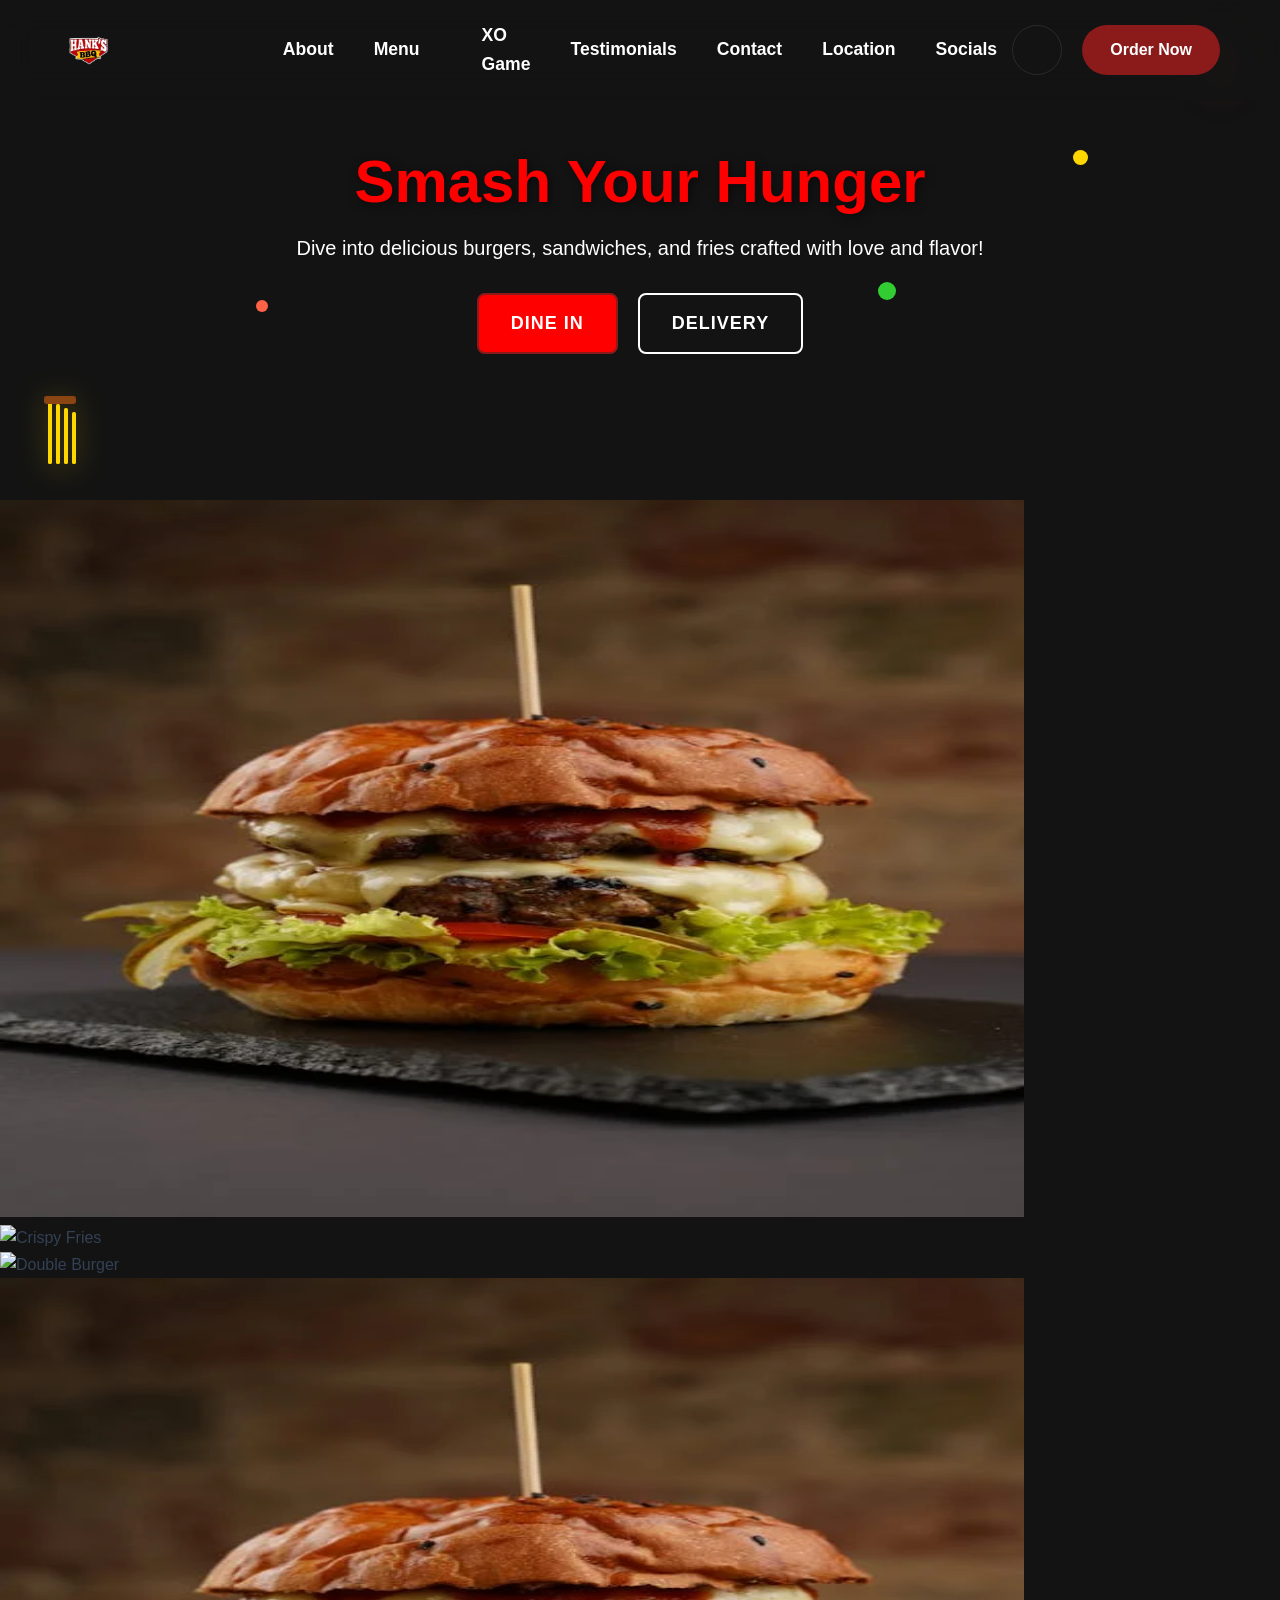
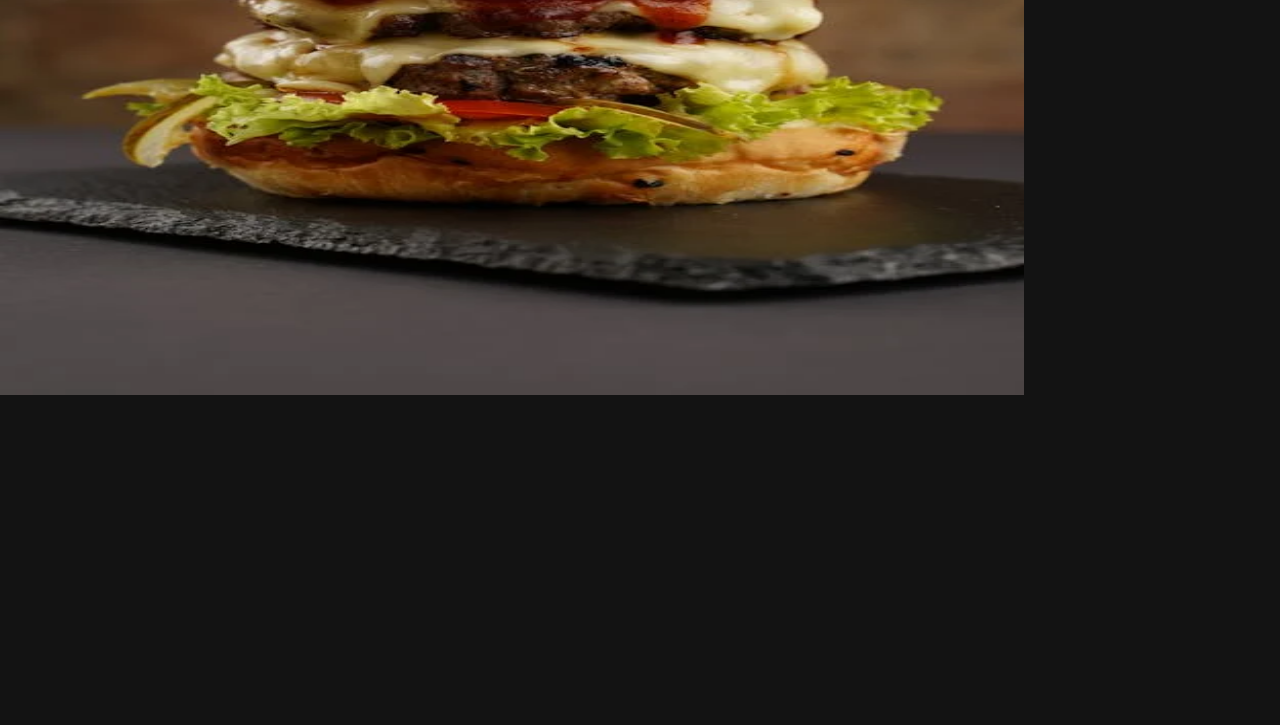
==== commit 6513df05: "Update index.html" ====
--- a/index.html
+++ b/index.html
@@ -843,7 +843,7 @@
 .hero-title {
     font-size: 60px;
     font-weight: 800;
-    color: #ffb100;
+    color: #ff0000;
     margin: 0;
     line-height: 1.2;
     text-shadow: 2px 2px 10px rgba(0,0,0,0.5);
@@ -2097,4 +2097,4 @@
     
 
 </body>
-</html>+</html>
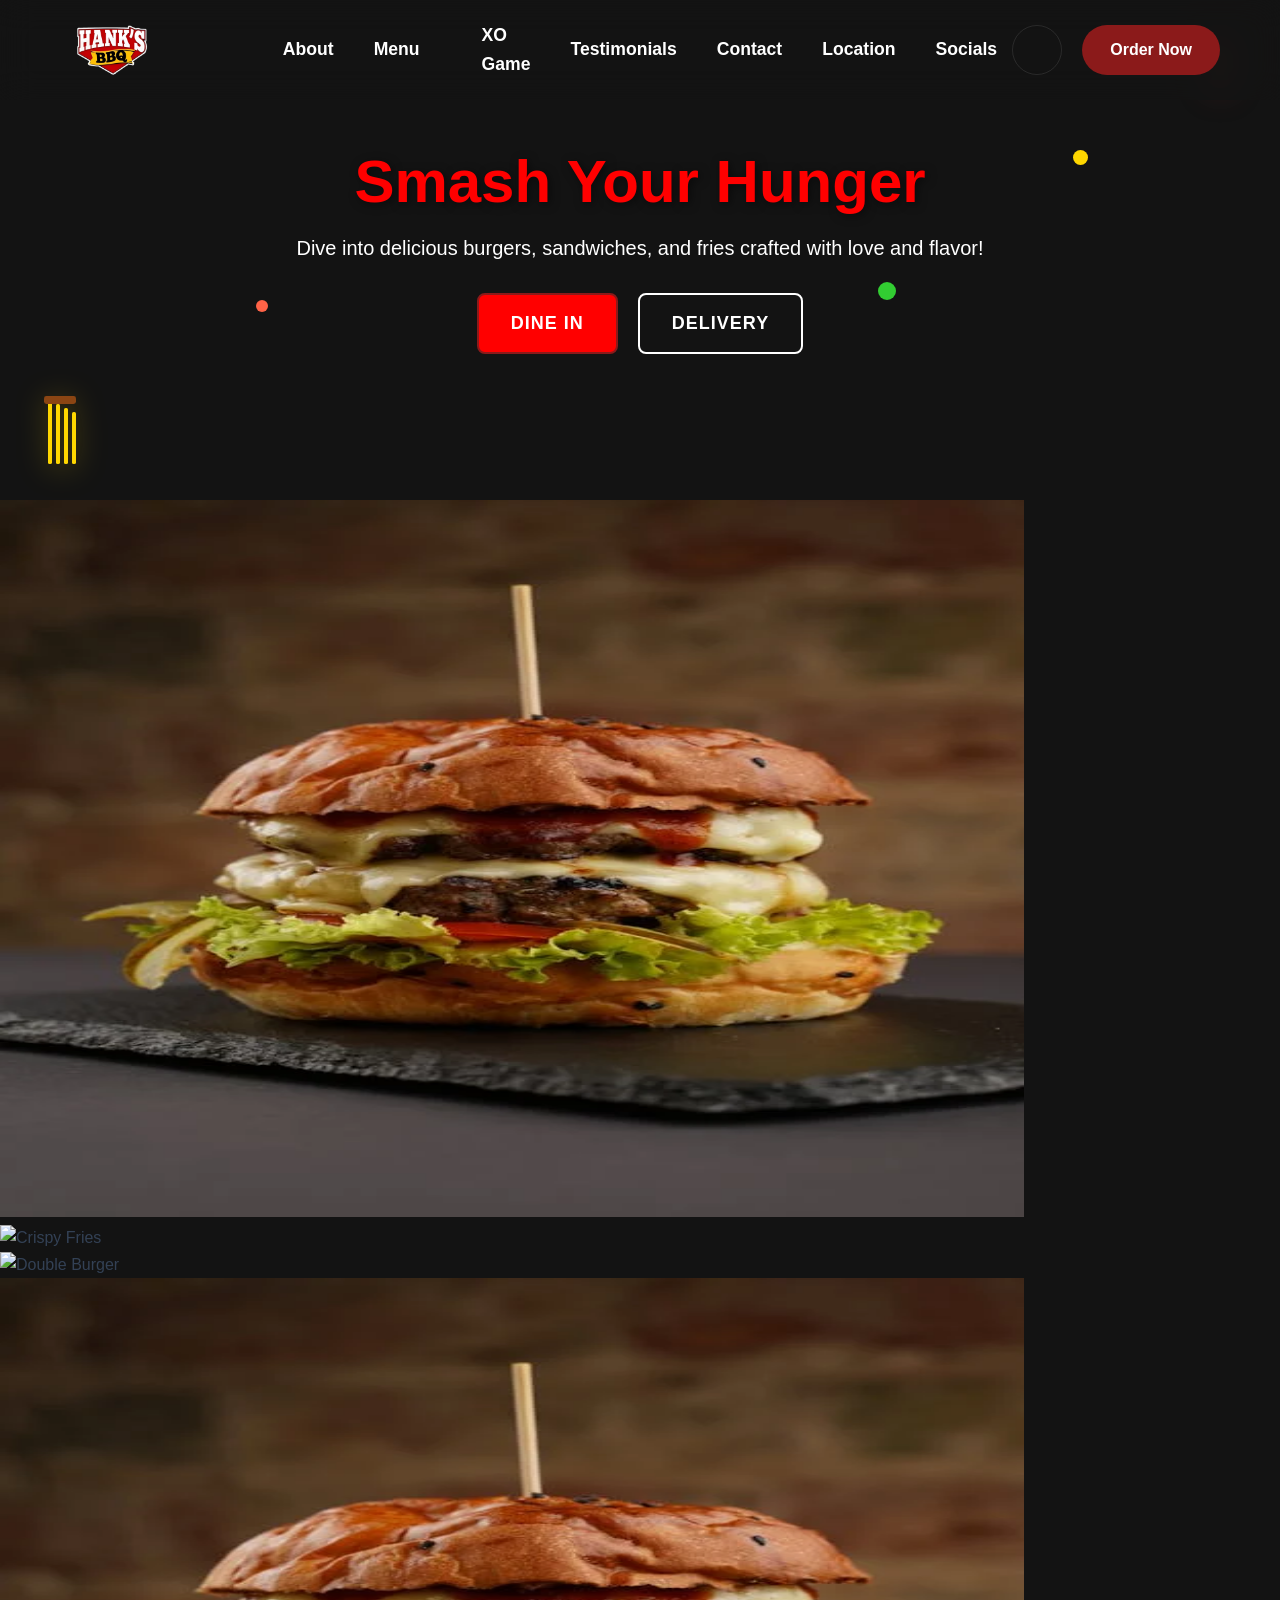
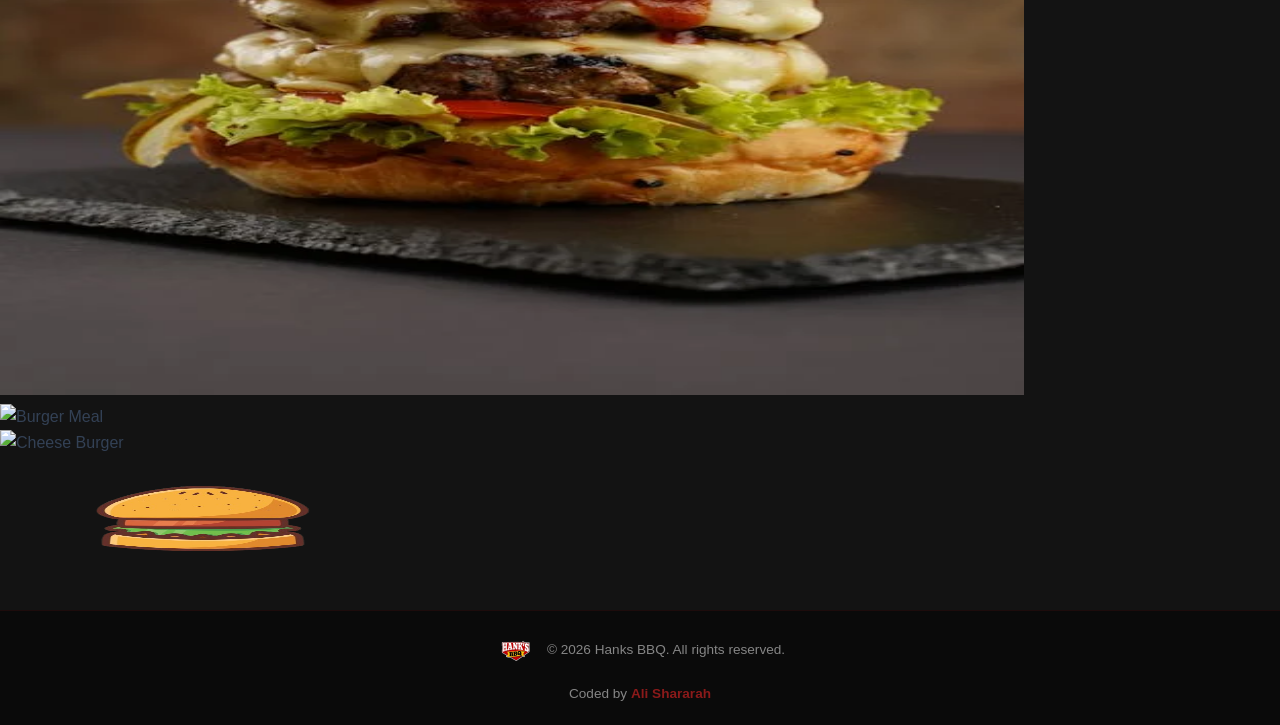
==== commit 6f124163: "Update index.html" ====
--- a/index.html
+++ b/index.html
@@ -1733,8 +1733,8 @@
 }
 
 .logo-img {
-    width: 55px;
-    height: 55px;
+    width: 100px;
+    height: 100px;
     border-radius: 50%;
     overflow: hidden;
 }
@@ -2007,8 +2007,8 @@
     }
     
     .logo-img {
-        width: 45px;
-        height: 45px;
+        width: 70px;
+        height: 70px;
     }
     
     .logo-text {
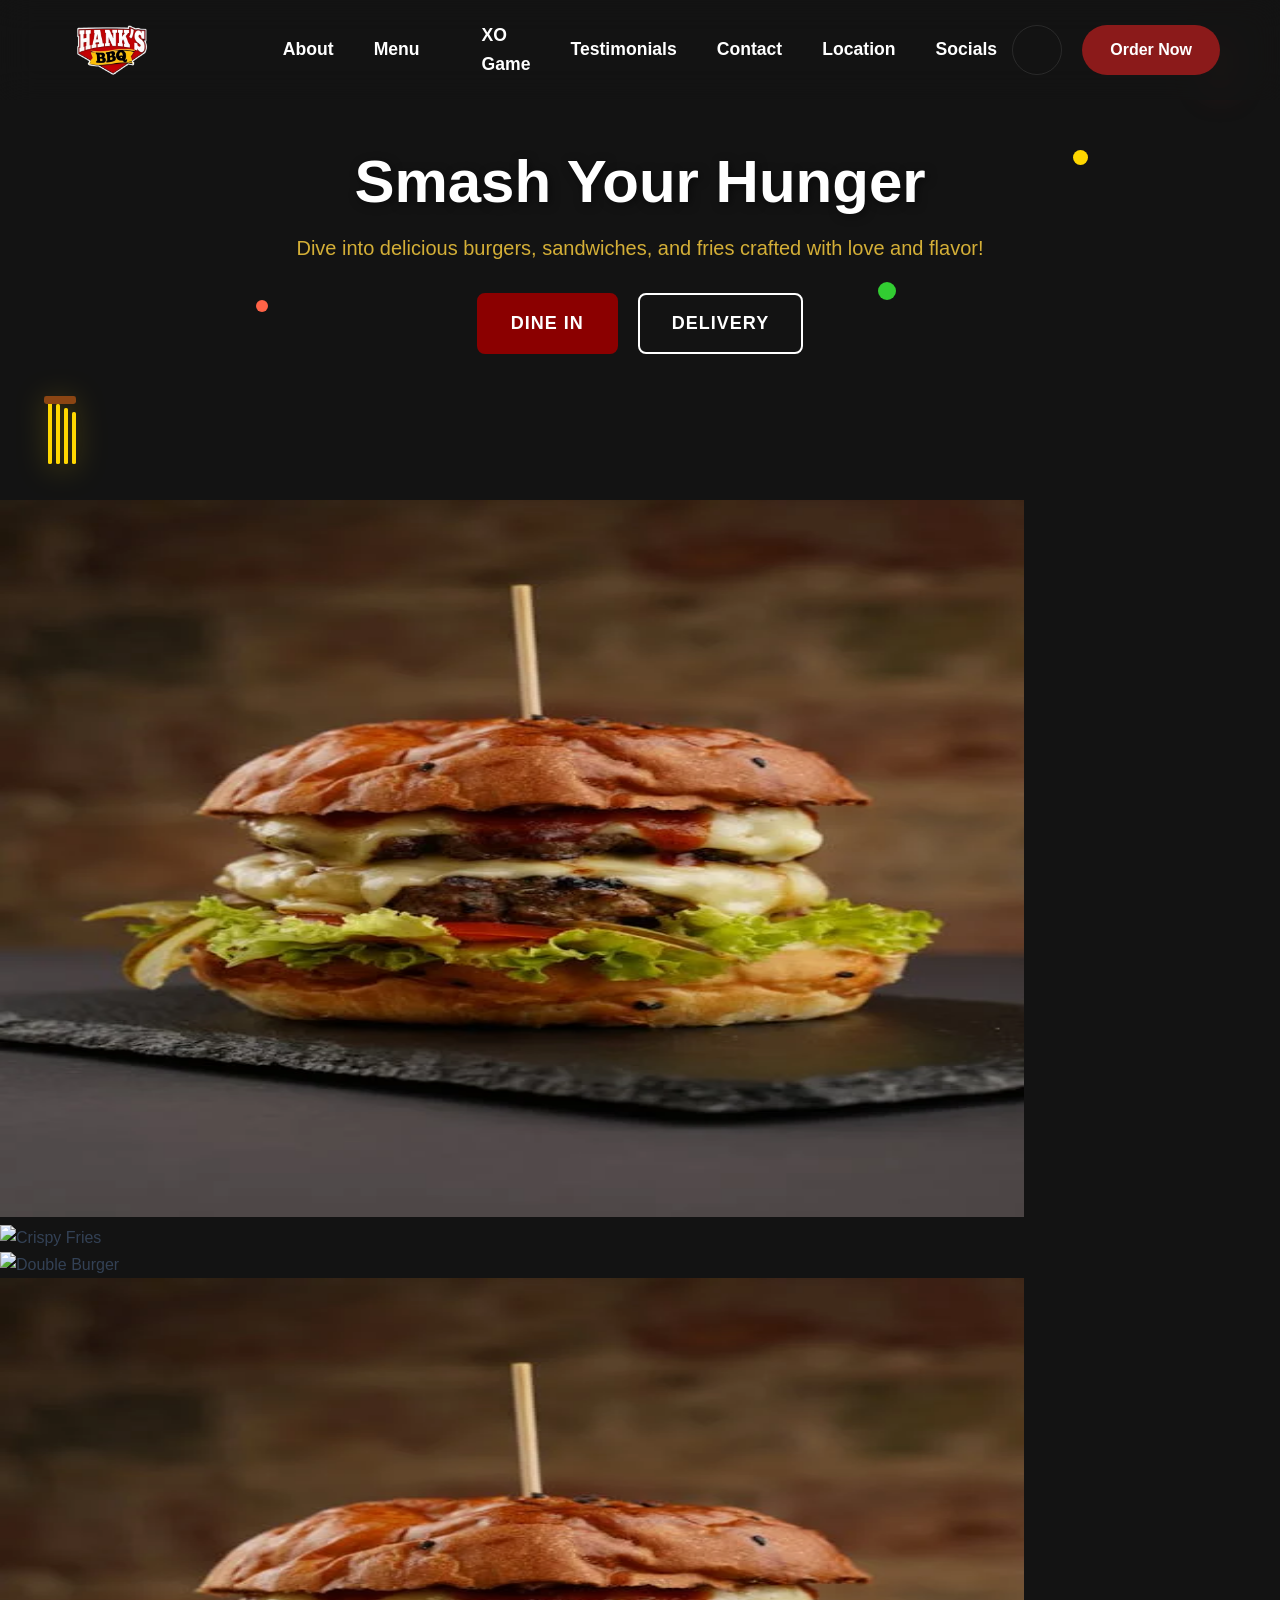
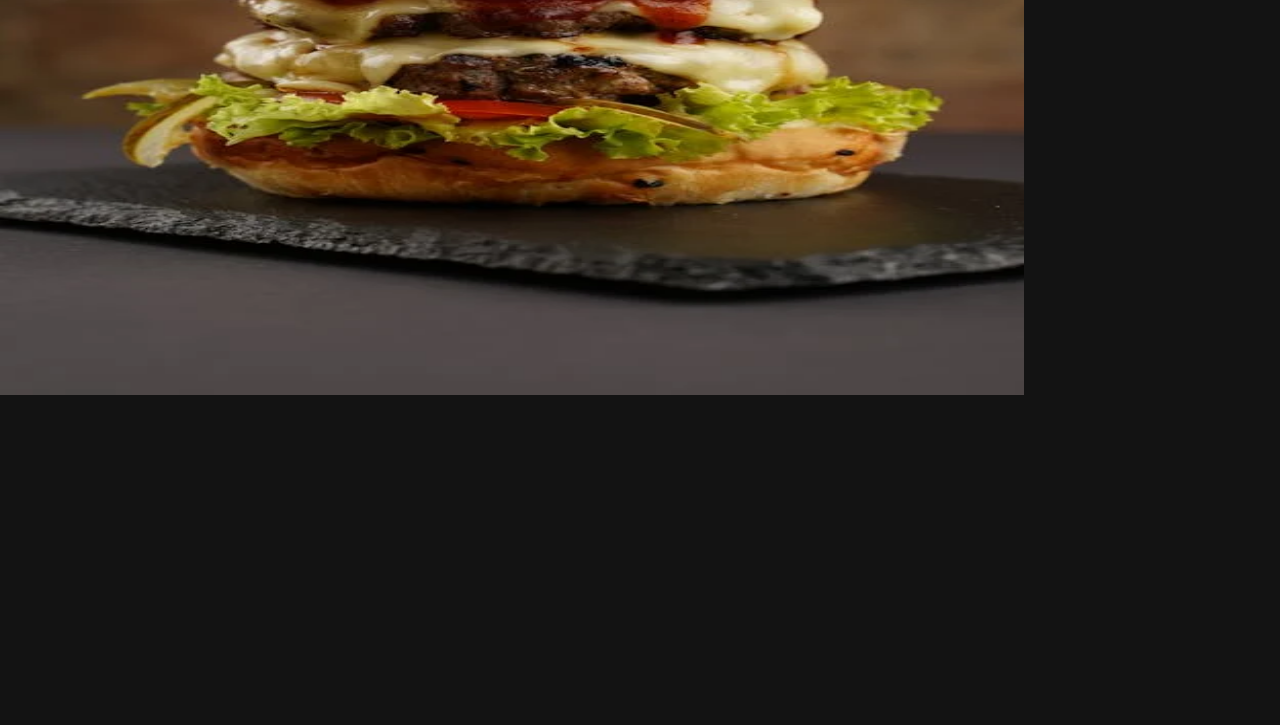
==== commit 7550bd9a: "Update index.html" ====
--- a/index.html
+++ b/index.html
@@ -843,7 +843,7 @@
 .hero-title {
     font-size: 60px;
     font-weight: 800;
-    color: #ff0000;
+    color: #ffffff;
     margin: 0;
     line-height: 1.2;
     text-shadow: 2px 2px 10px rgba(0,0,0,0.5);
@@ -851,7 +851,7 @@
 
 .hero-subtitle {
     font-size: 20px;
-    color: #ffffff;
+    color: #d4af37;
     margin-top: 15px;
     font-weight: 500;
     line-height: 1.5;
@@ -882,9 +882,9 @@
 }
 
 .menu-btn {
-    background-color: #ff0000;
+    background-color: #8b0000;
     color: white;
-    border: 2px solid #8B1A1A;
+    border: 2px solid #8b0000;
 }
 
 .menu-btn:hover {
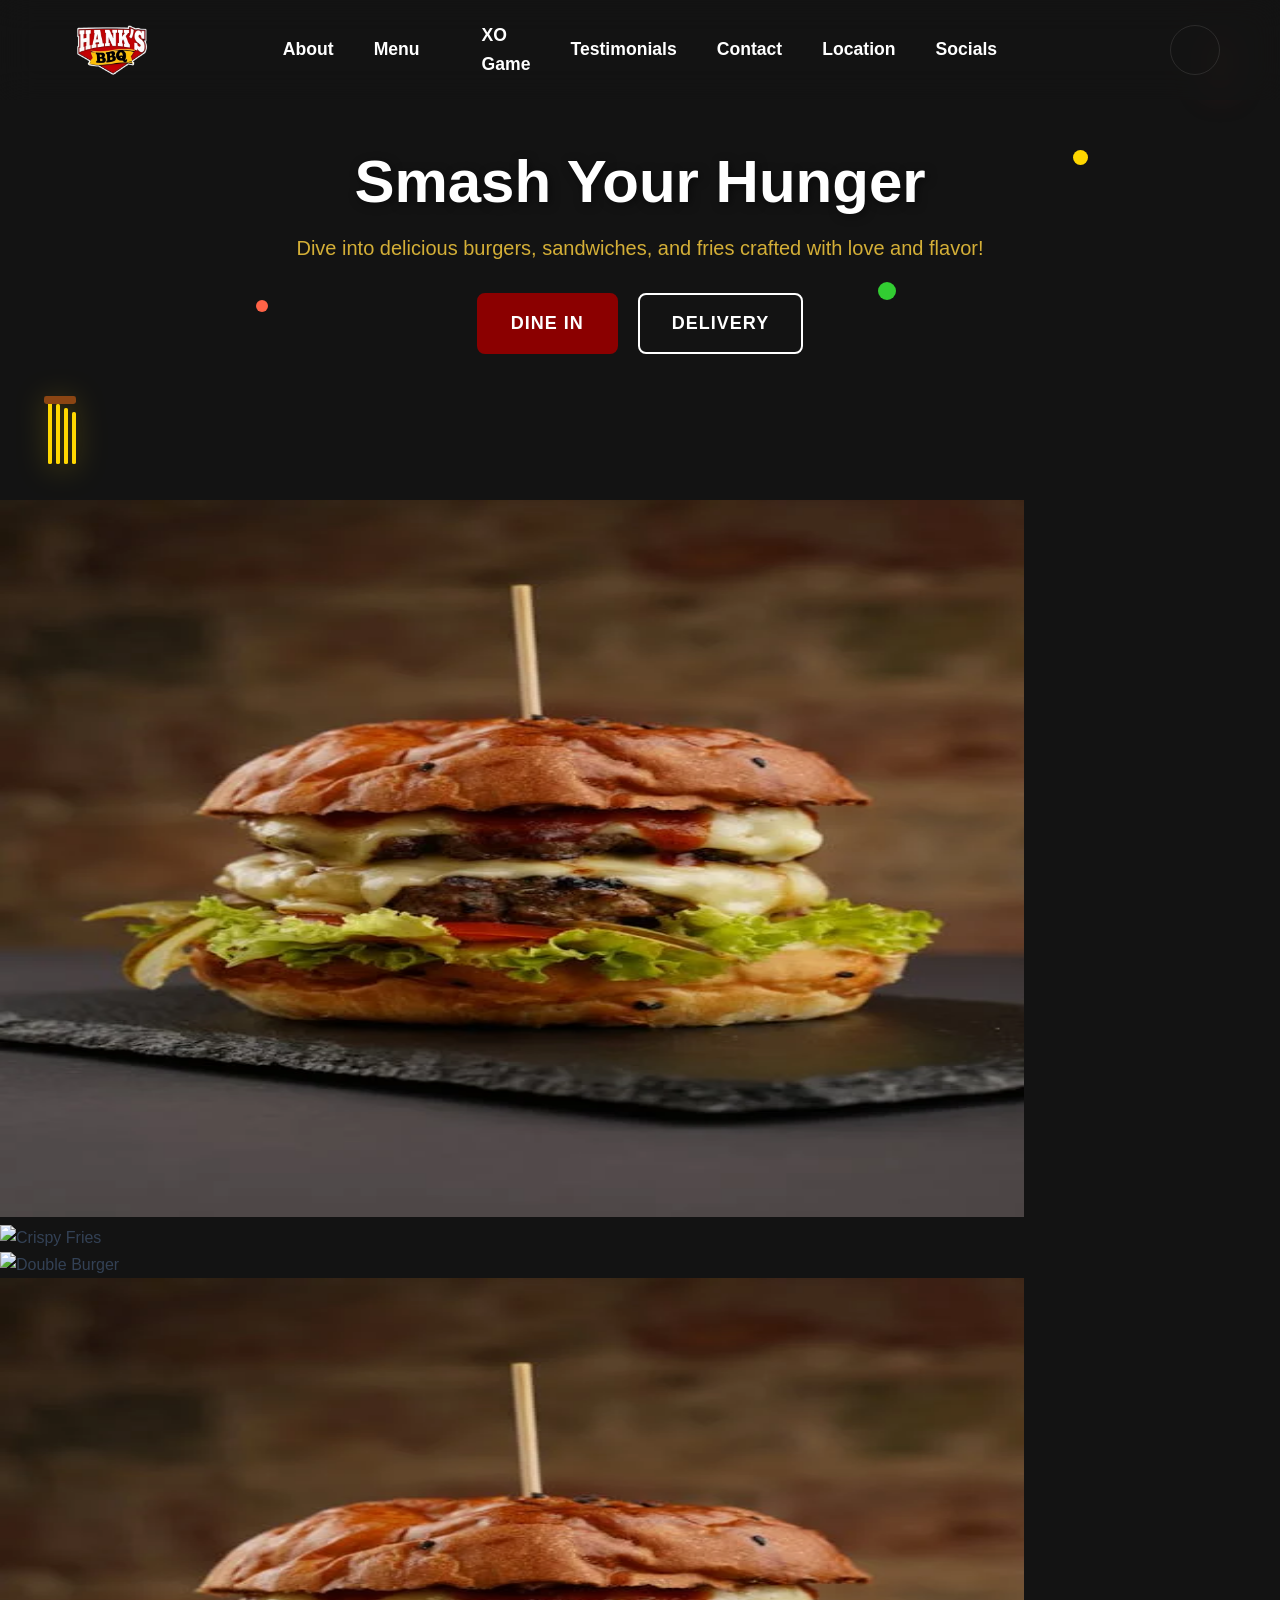
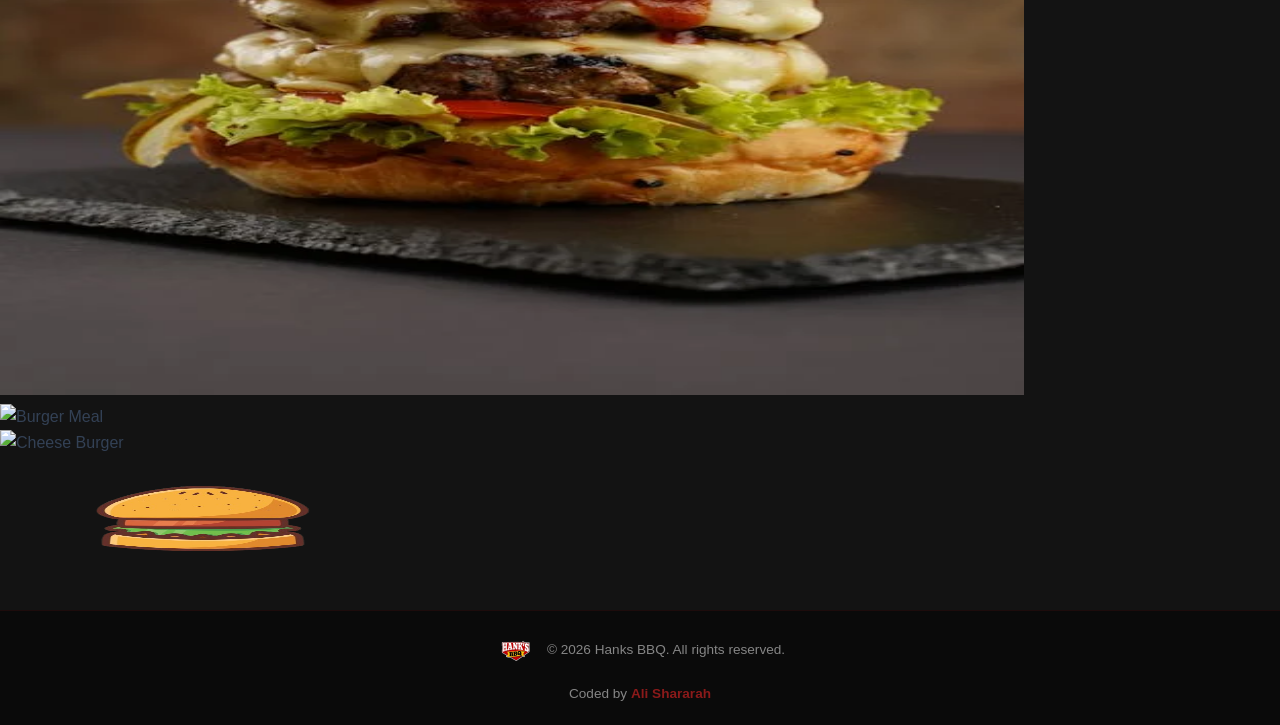
==== commit 97e6a5a9: "Update index.html" ====
--- a/index.html
+++ b/index.html
@@ -568,7 +568,6 @@
             <i data-lucide="shopping-bag"></i>
             <span class="cart-badge" id="cartBadge">0</span>
         </a>
-        <a href="menu.html?mode=delivery" class="order-btn">Order Now</a>
     </div>
     
     <button class="mobile-menu-btn" id="mobileMenuBtn">
@@ -594,7 +593,6 @@
         <a href="contact.html">Contact</a>
         <a href="location.html">Location</a>
         <a href="socials.html">Socials</a>
-        <a href="menu.html?mode=delivery" class="mobile-order-btn">Order Now</a>
     </div>
 </div>
 
